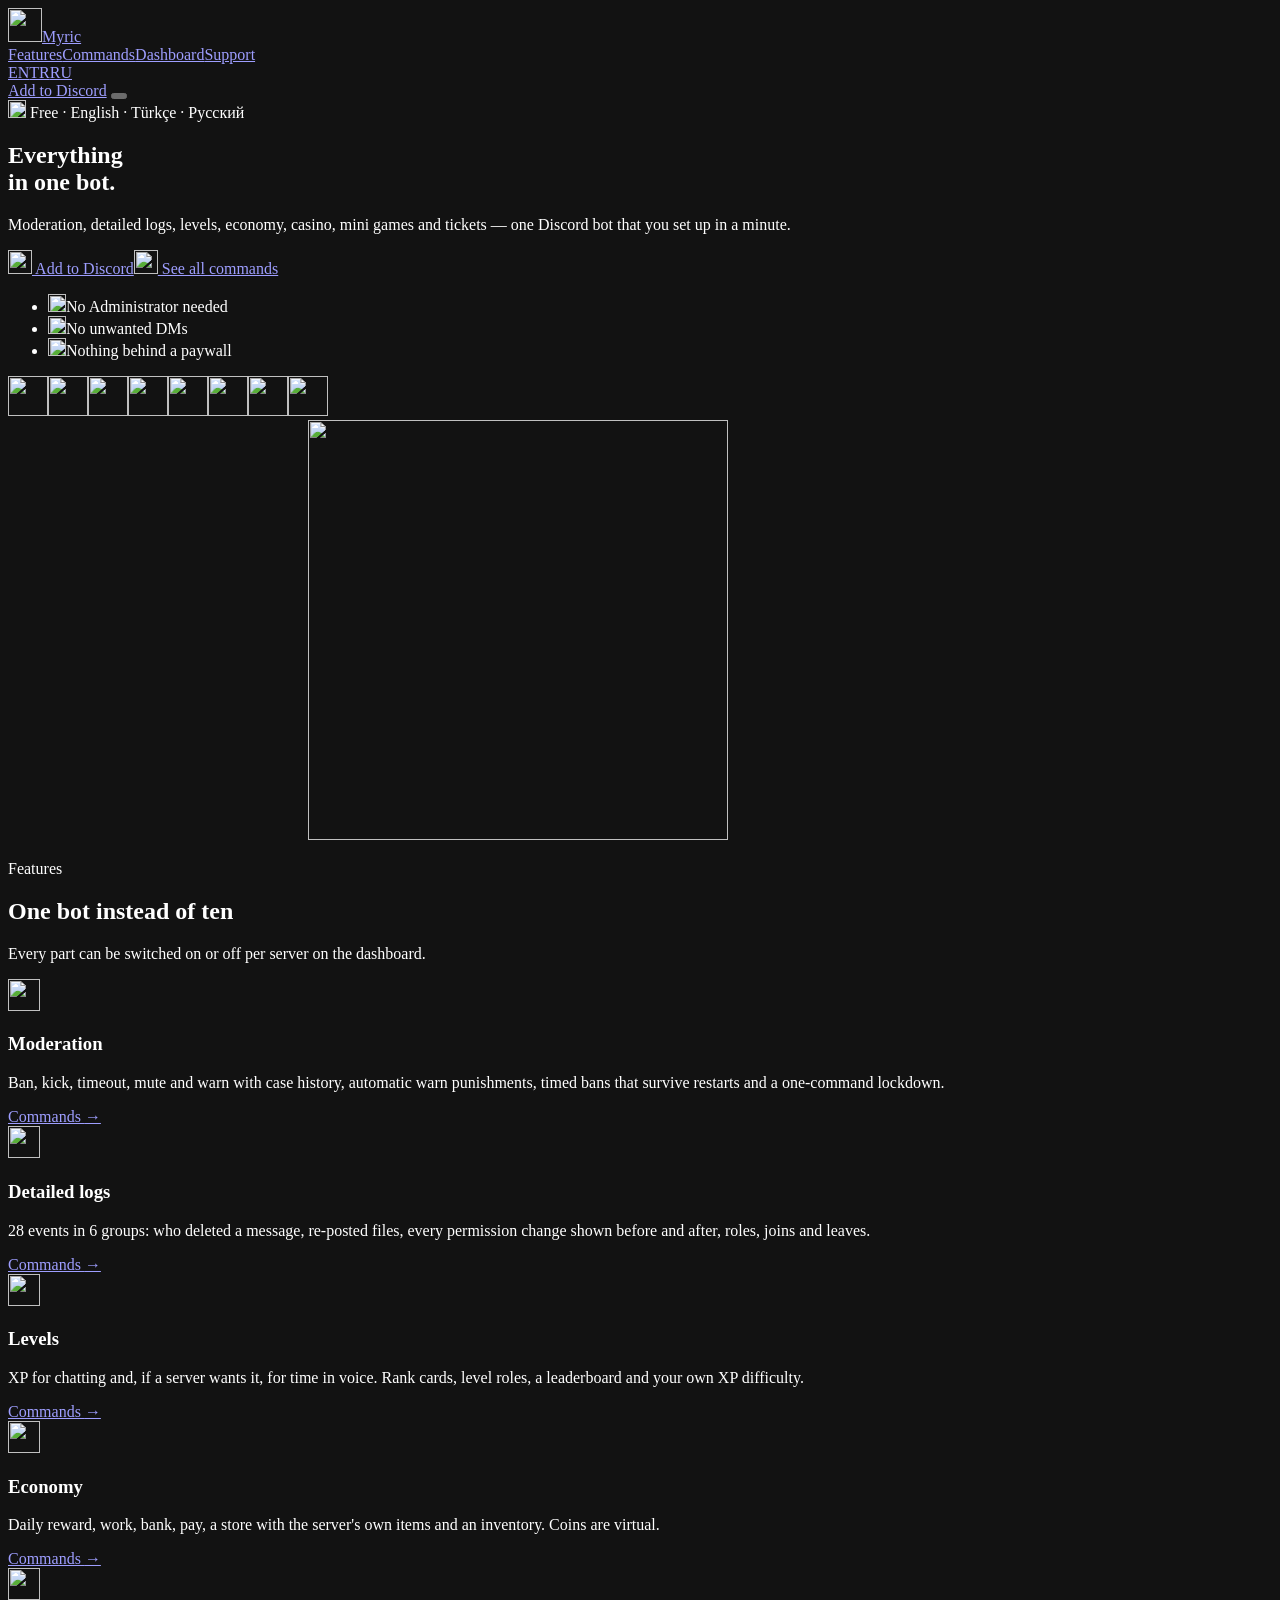
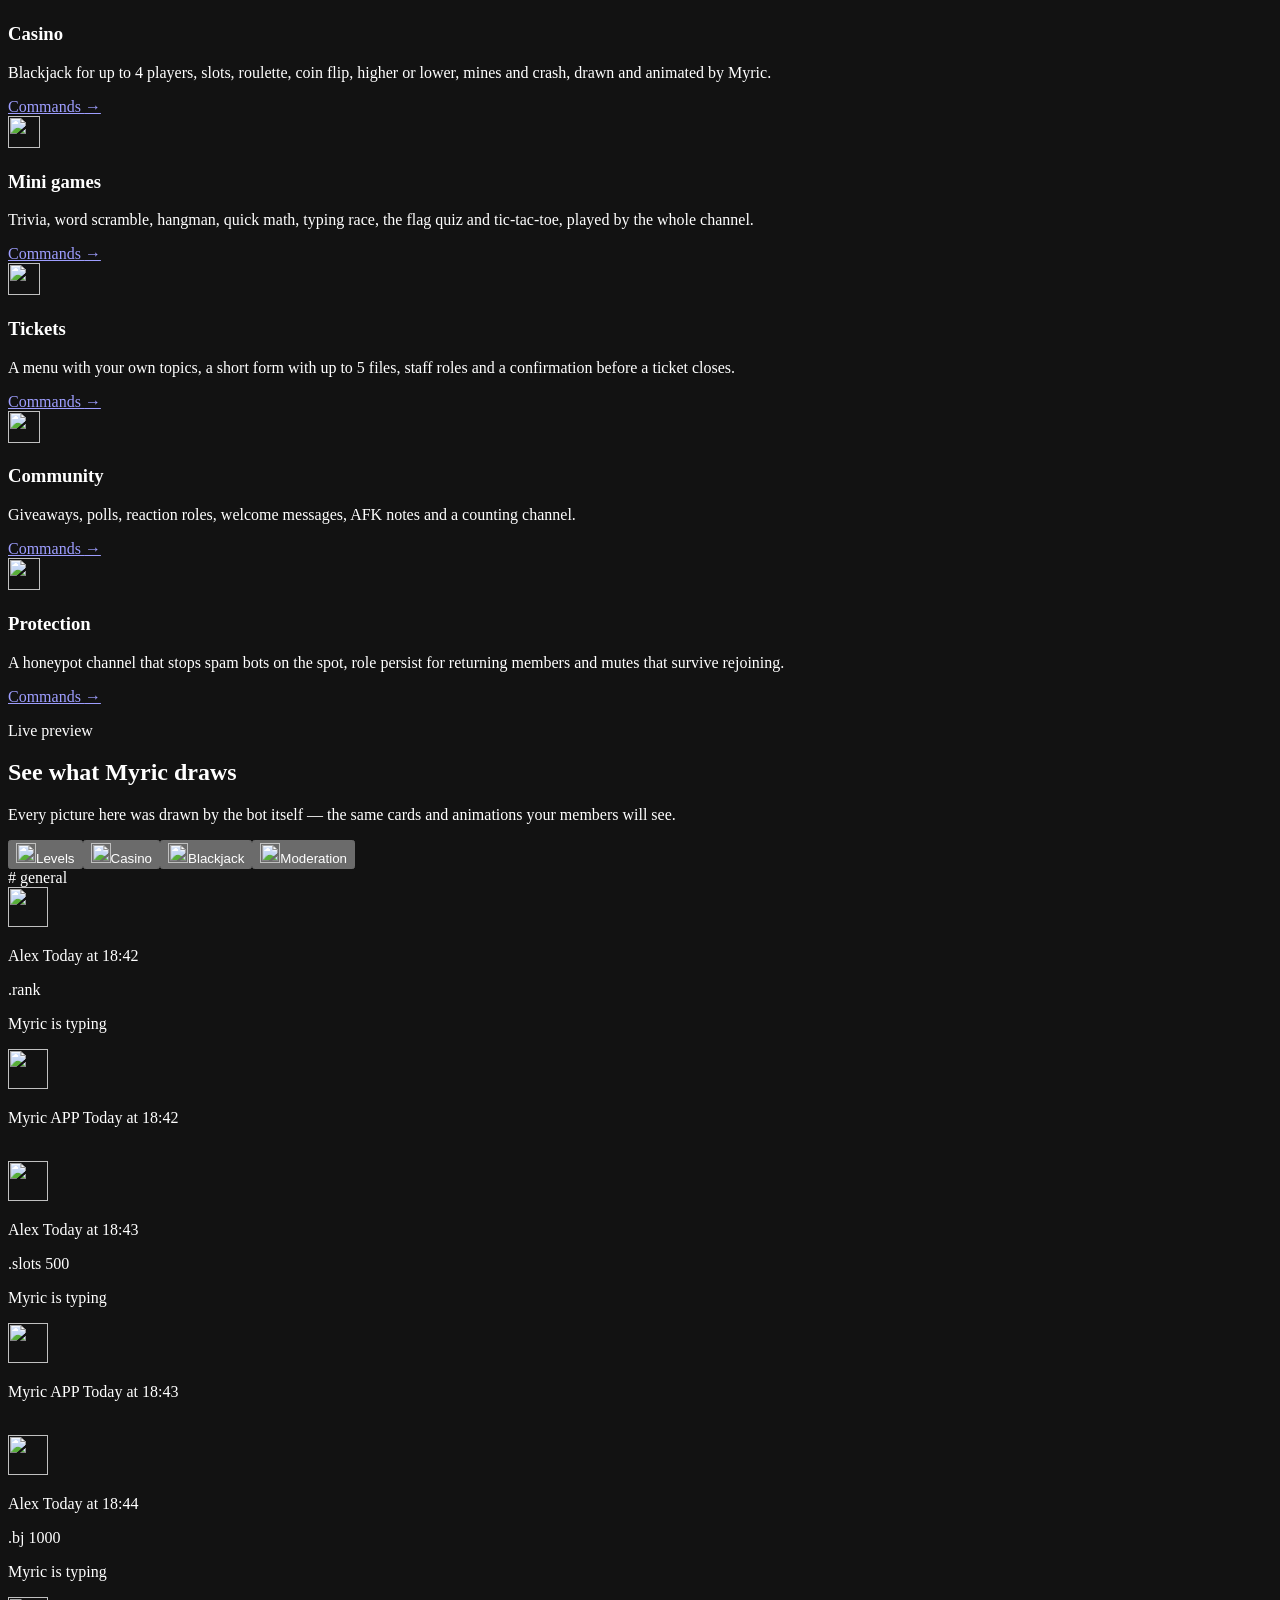
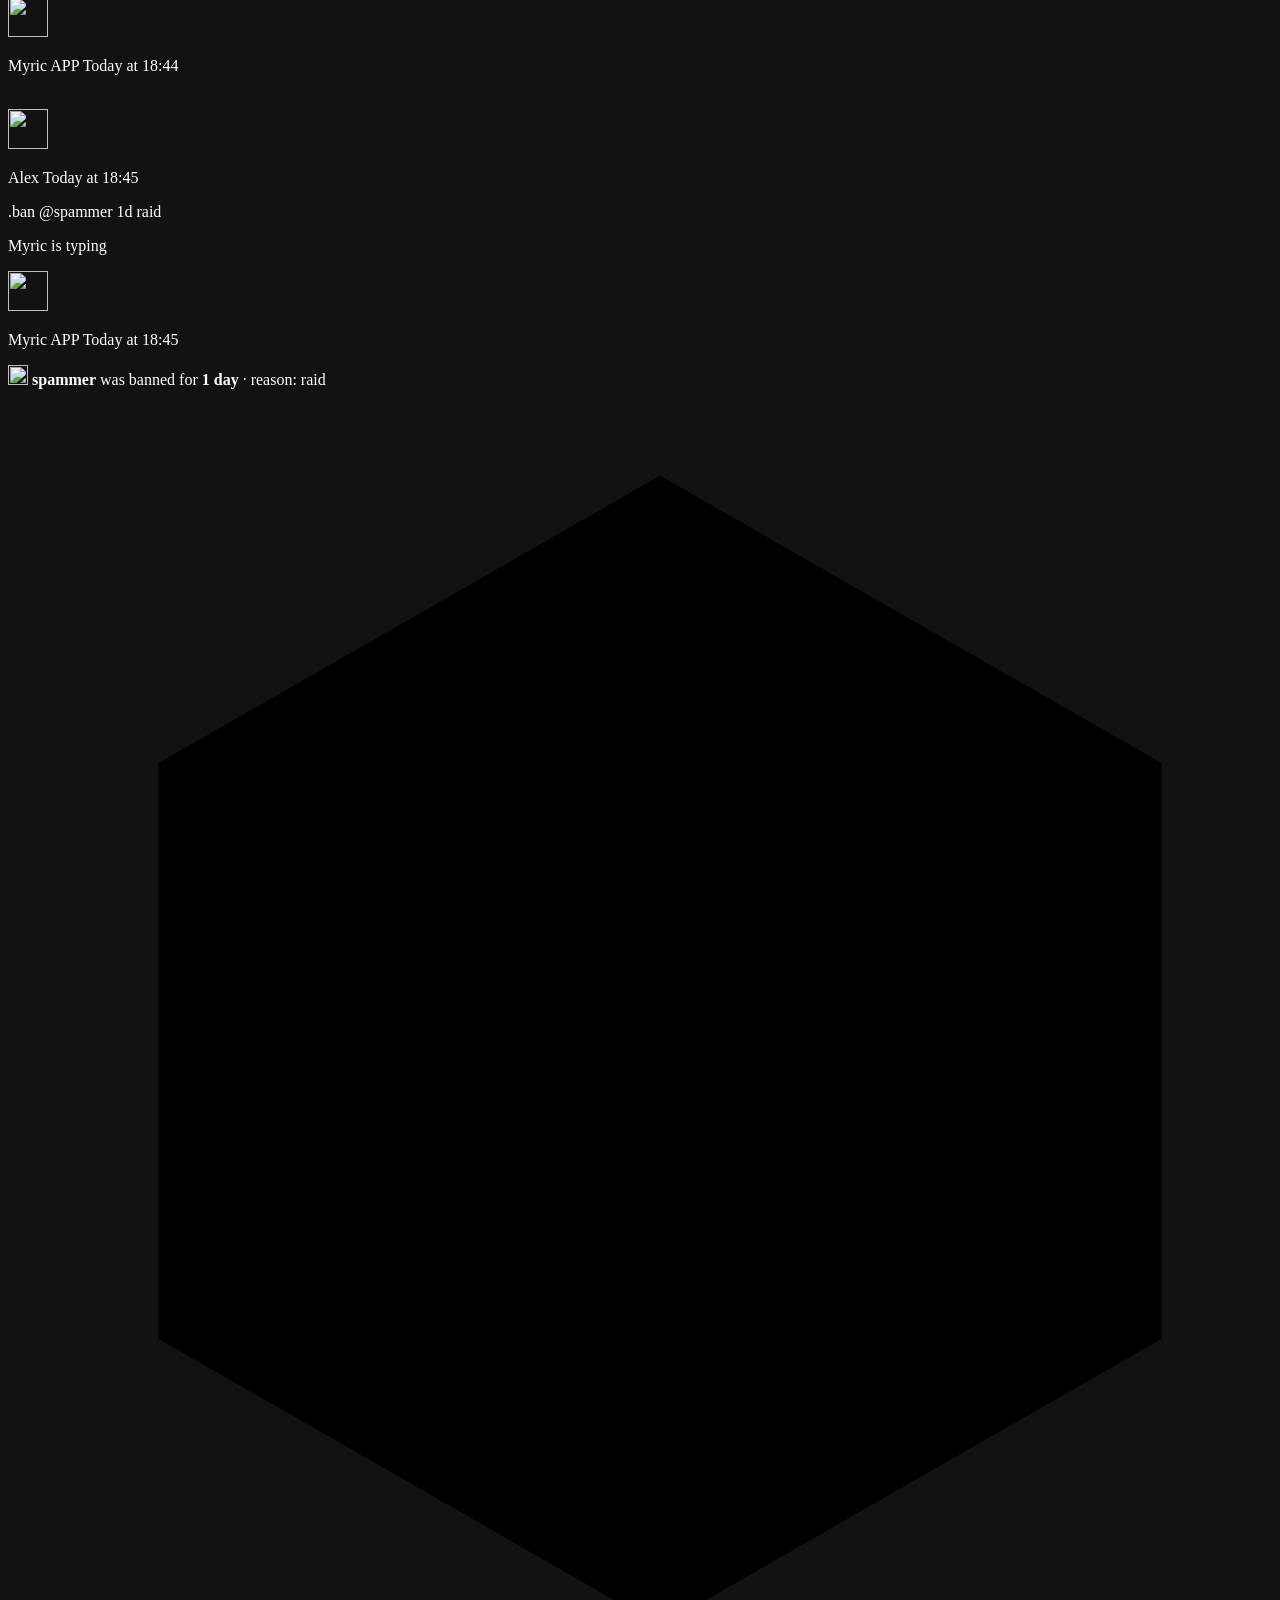
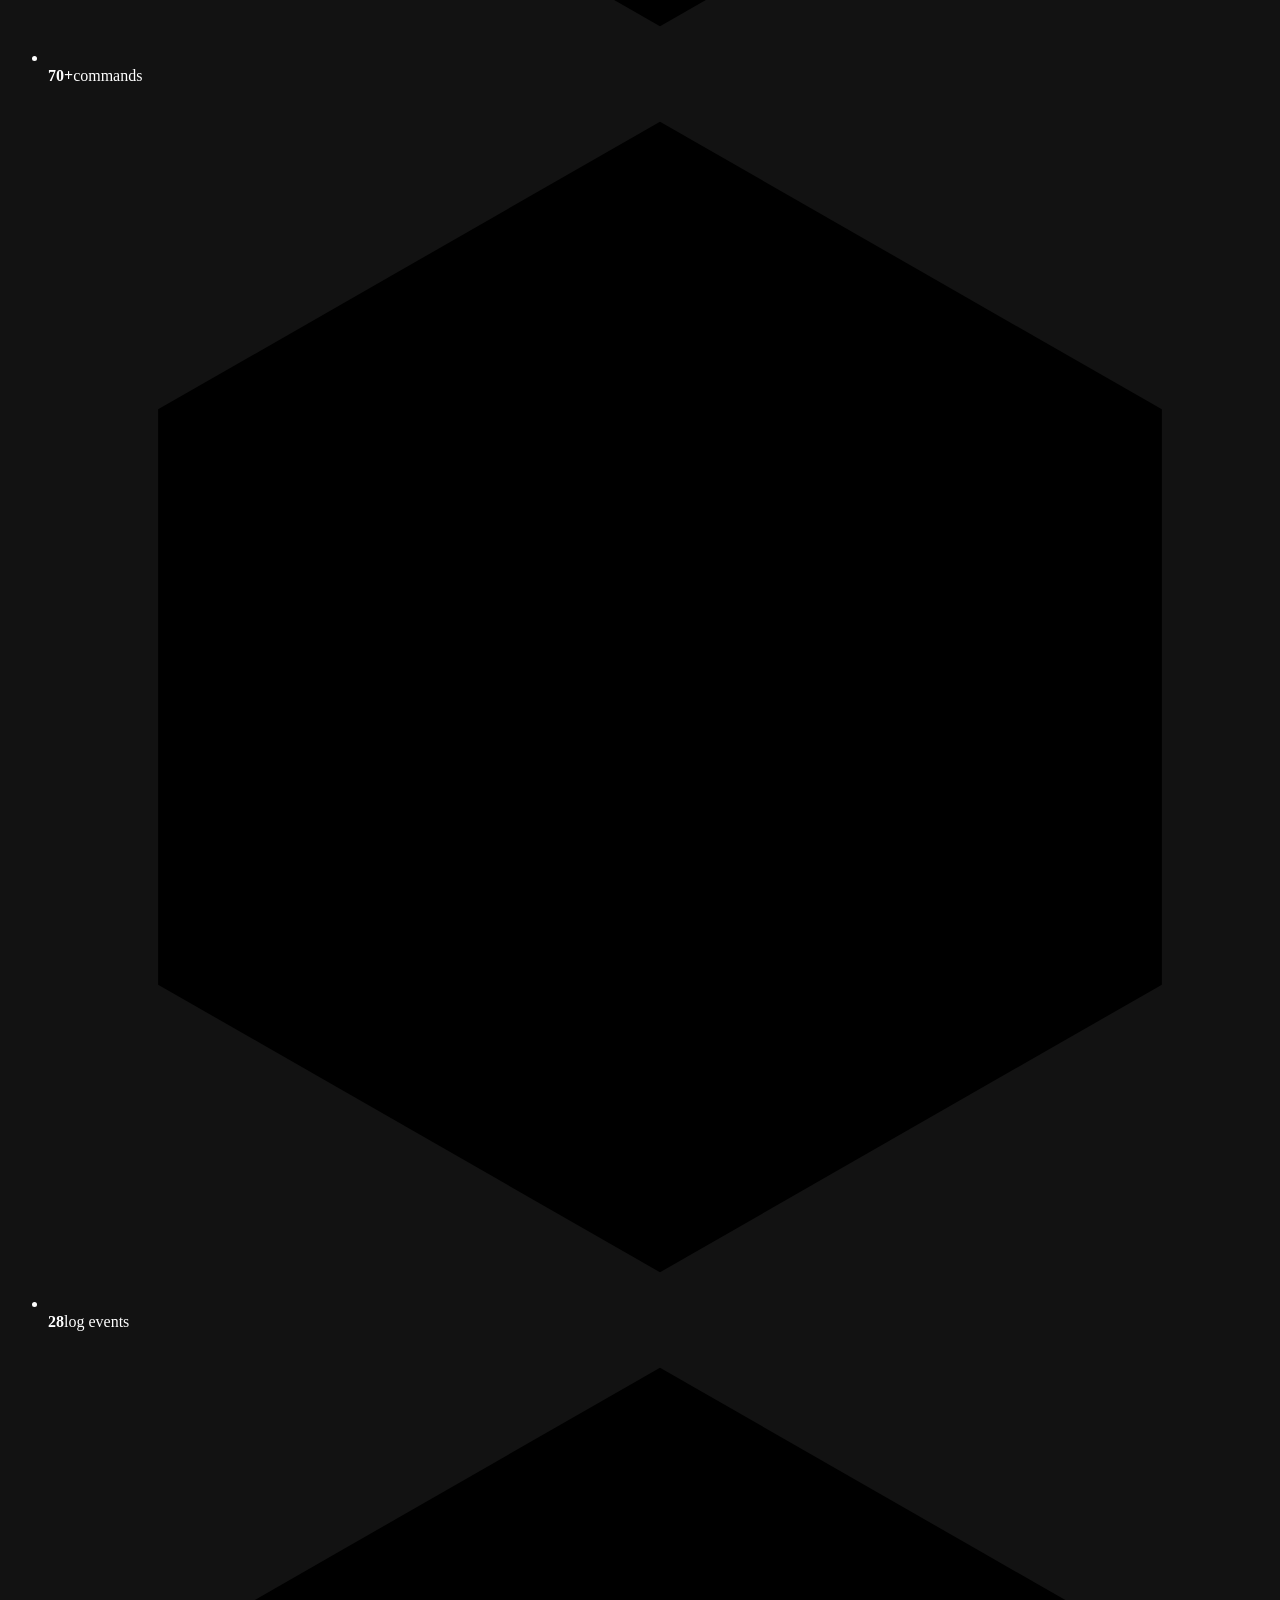
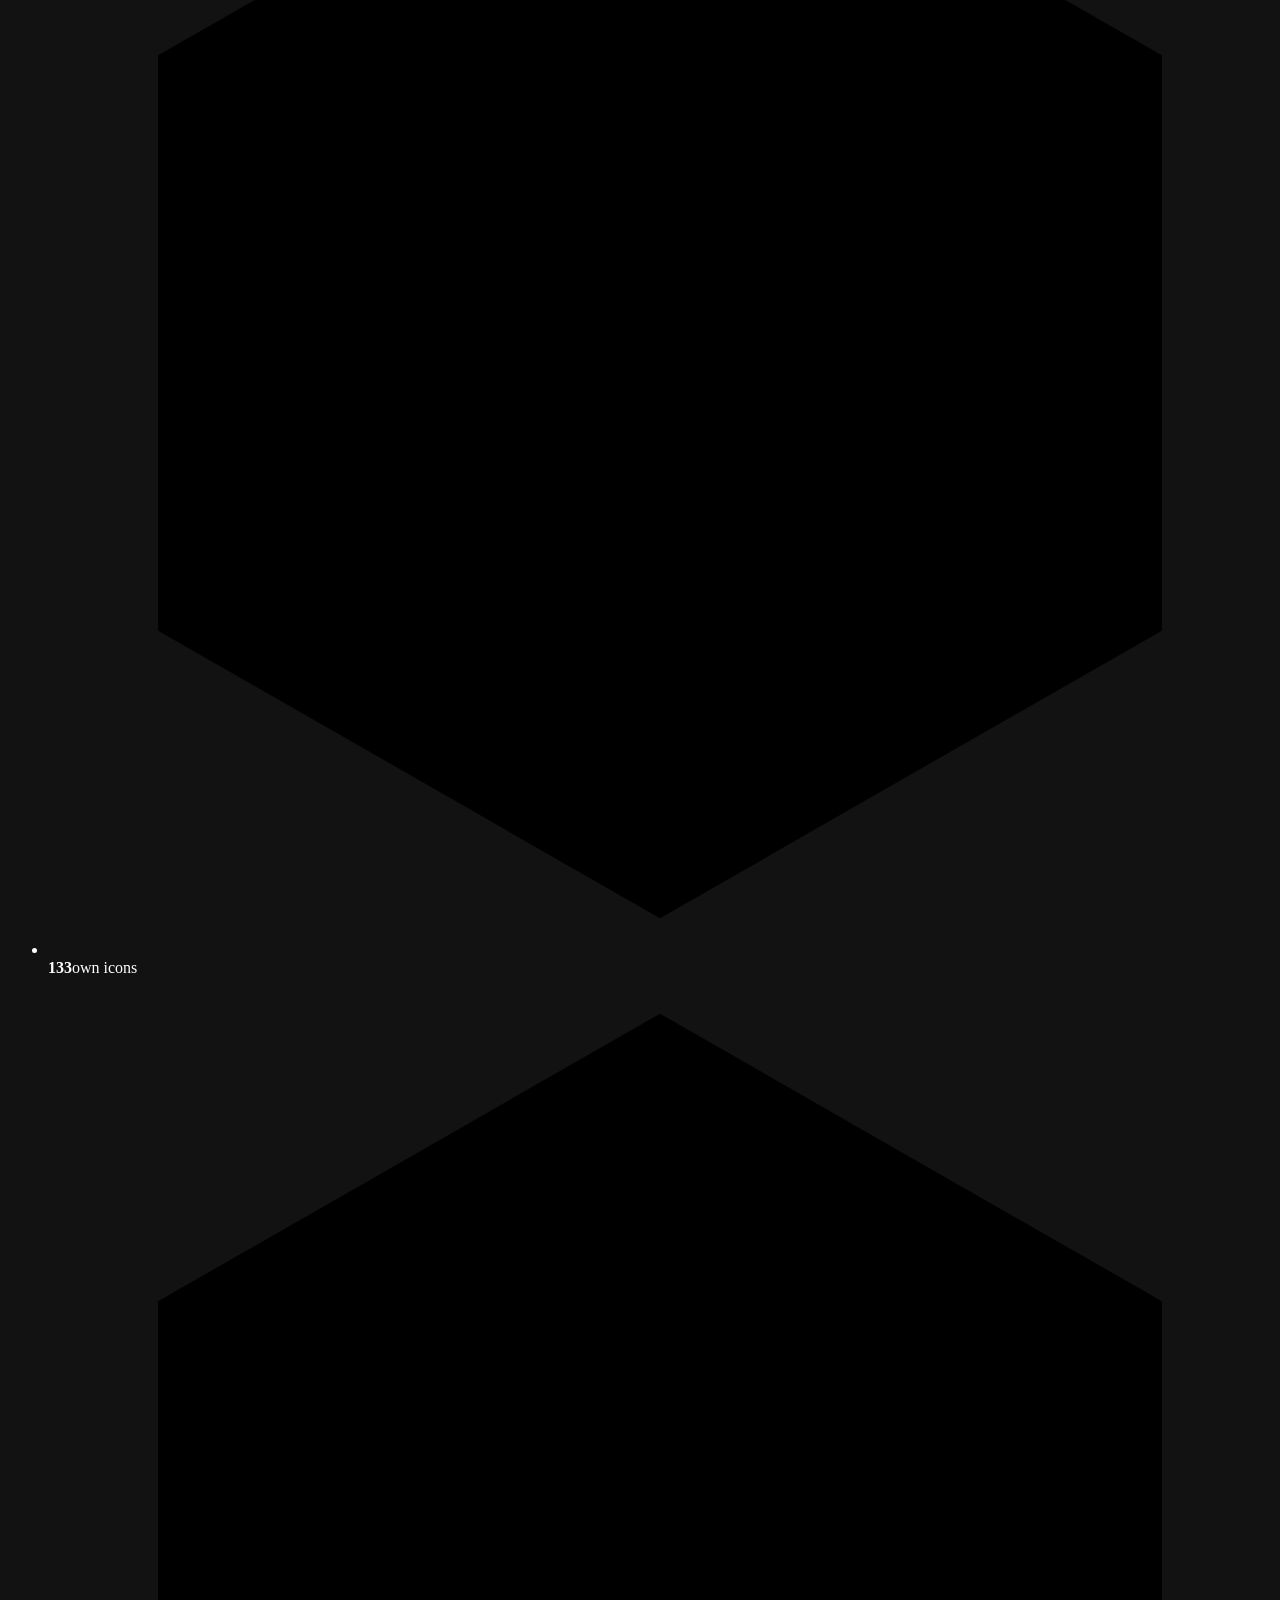
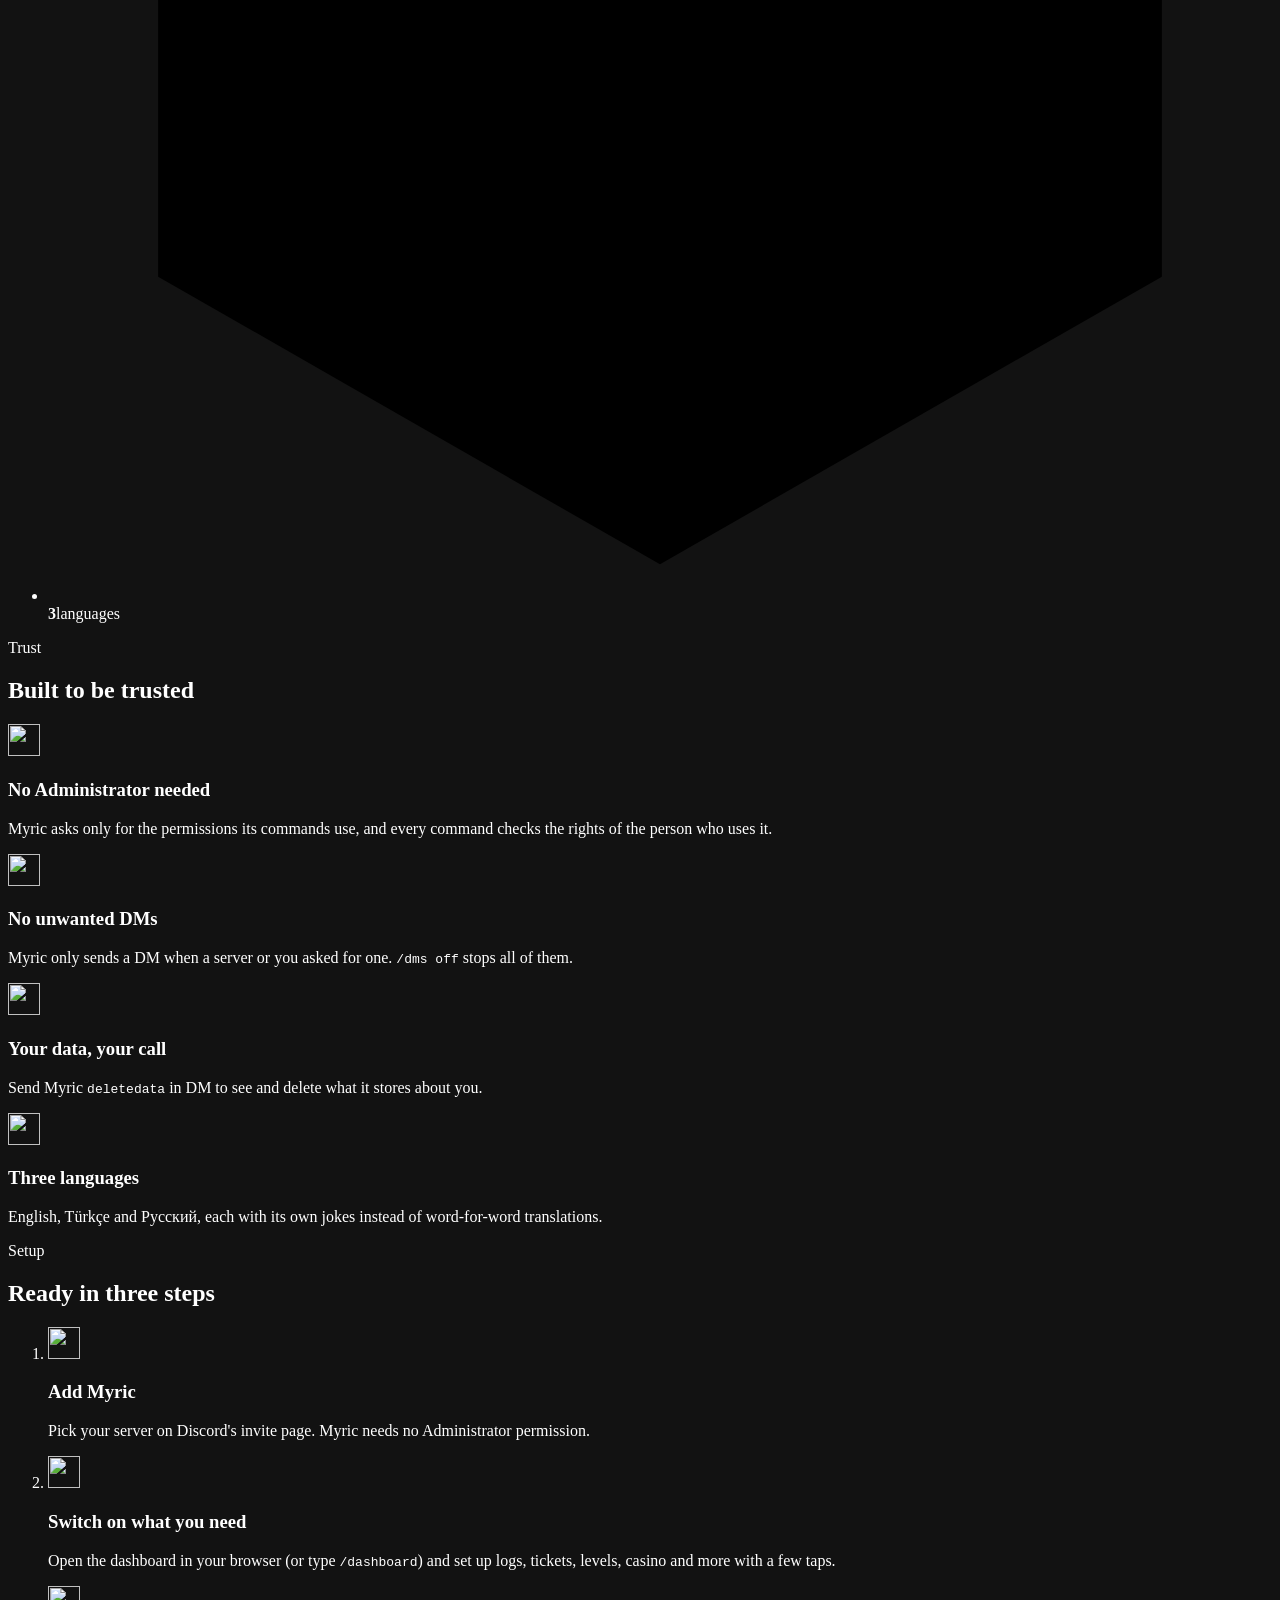
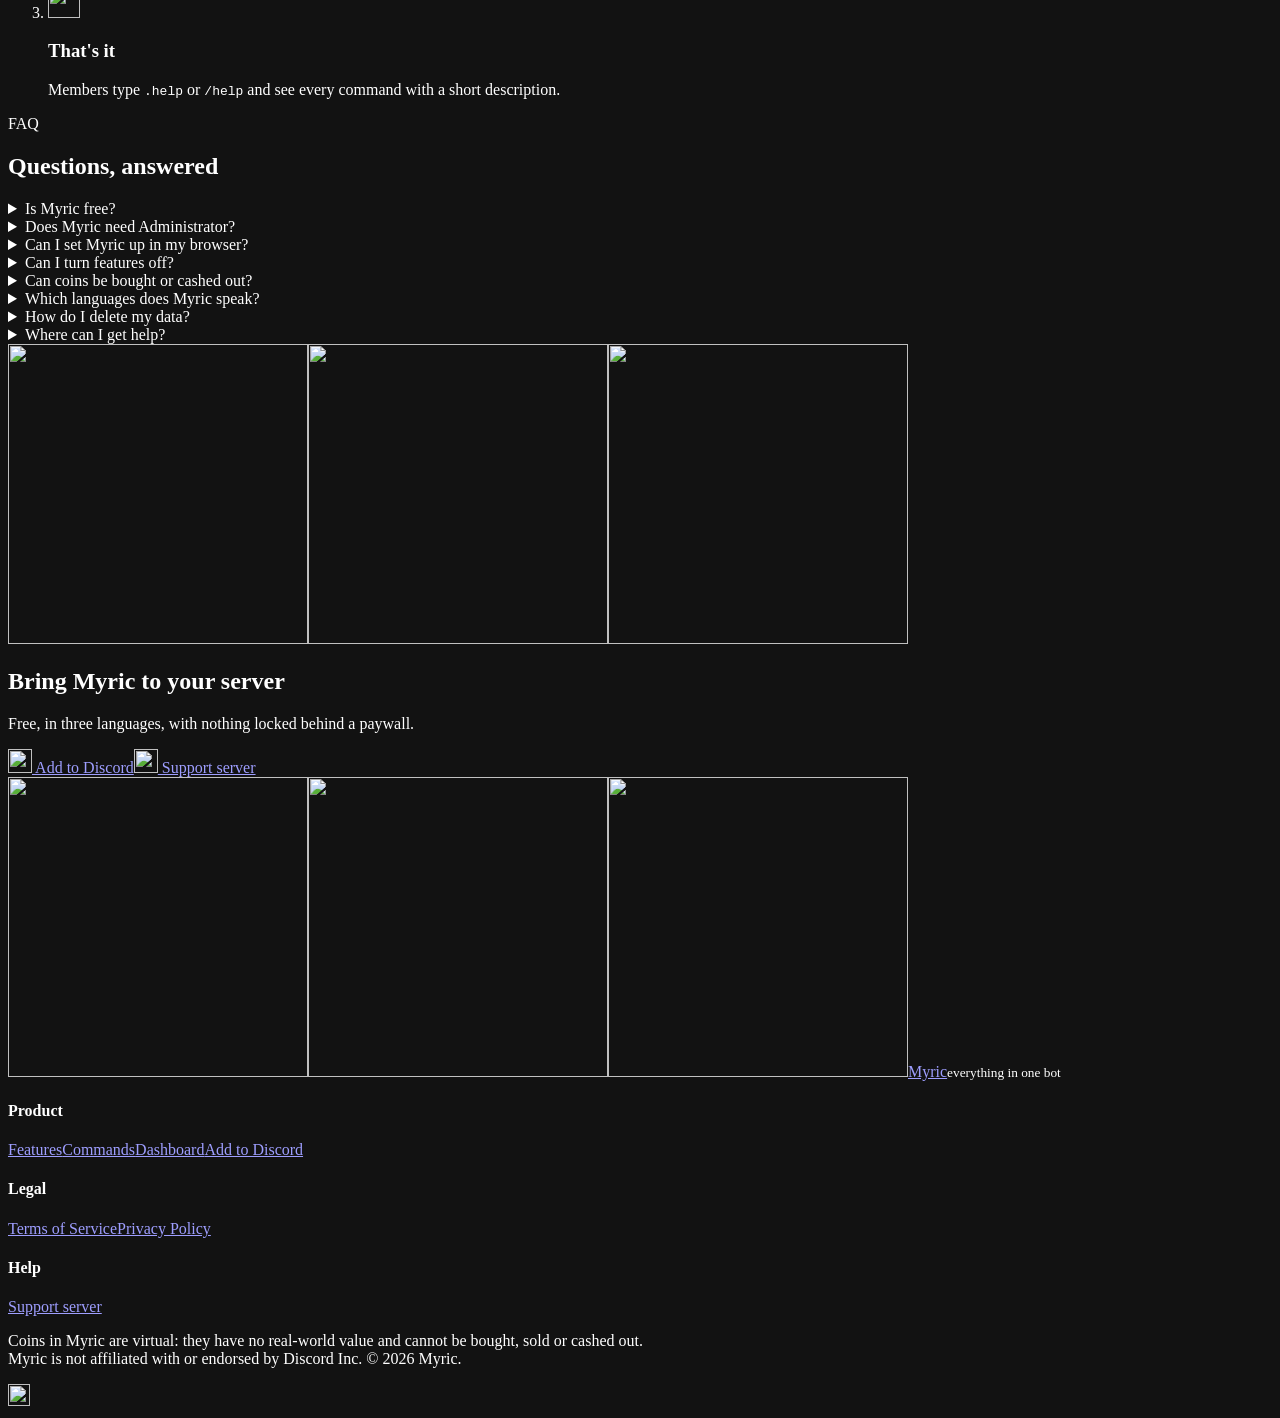
==== docs/index.html @ a5e89914 "Website for myricbot.com (Cloudflare Pages, folder docs)" ====
<!doctype html>
<html lang="en"><head><meta charset="utf-8">
<meta name="viewport" content="width=device-width,initial-scale=1,viewport-fit=cover">
<title>Myric - everything in one Discord bot</title>
<meta name="description" content="Myric is a free Discord bot for moderation, detailed logs, levels, economy, casino, mini games and tickets, in English, Turkish and Russian.">
<link rel="canonical" href="https://myricbot.com/"><link rel="alternate" hreflang="en" href="https://myricbot.com/"><link rel="alternate" hreflang="tr" href="https://myricbot.com/tr/"><link rel="alternate" hreflang="ru" href="https://myricbot.com/ru/"><link rel="alternate" hreflang="x-default" href="https://myricbot.com/">
<meta name="theme-color" content="#7663F6"><meta name="color-scheme" content="dark">
<meta property="og:type" content="website"><meta property="og:site_name" content="Myric">
<meta property="og:title" content="Myric - everything in one Discord bot"><meta property="og:description" content="Myric is a free Discord bot for moderation, detailed logs, levels, economy, casino, mini games and tickets, in English, Turkish and Russian.">
<meta property="og:url" content="https://myricbot.com/"><meta property="og:image" content="https://myricbot.com/assets/banner.png">
<meta name="twitter:card" content="summary_large_image">
<link rel="icon" type="image/png" href="/assets/logo-64.png"><link rel="apple-touch-icon" href="/assets/logo-180.png">
<link rel="preload" href="/assets/fonts/sora-latin.woff2" as="font" type="font/woff2" crossorigin>
<link rel="preload" href="/assets/fonts/inter-latin.woff2" as="font" type="font/woff2" crossorigin>
<link rel="stylesheet" href="/assets/style.css">
<script src="/assets/site.js" defer></script>
</head><body class="p-home">
<header class="nav" id="top"><b class="progress" aria-hidden="true"></b><div class="wrap navin">
<a class="brand" href="/"><img src="/assets/logo-64.png" alt="" width="34" height="34"><span>Myric</span></a>
<nav class="links"><a href="/#features">Features</a><a href="/commands">Commands</a><a href="https://dash.myricbot.com">Dashboard</a><a href="https://discord.gg/hxYWsFVWp8">Support</a></nav>
<div class="langs" role="group" aria-label="Language"><a href="/" hreflang="en" class=on aria-current=true>EN</a><a href="/tr/" hreflang="tr">TR</a><a href="/ru/" hreflang="ru">RU</a></div>
<a class="btn sm primary add" href="https://discord.com/oauth2/authorize?client_id=1521047598918533201&permissions=1374792576214&scope=bot%20applications.commands">Add to Discord</a>
<button class="burger" type="button" aria-label="Menu" aria-expanded="false" aria-controls="sheet"><i></i><i></i><i></i></button>
</div></header>
<div class="sheet" id="sheet" hidden><div class="wrap">
<p class="sk">Menu</p><nav><a href="/#features">Features<span>&rsaquo;</span></a><a href="/commands">Commands<span>&rsaquo;</span></a><a href="https://dash.myricbot.com">Dashboard<span>&rsaquo;</span></a><a href="https://discord.gg/hxYWsFVWp8">Support<span>&rsaquo;</span></a></nav>
<p class="sk">Language</p><div class="langs big" role="group" aria-label="Language"><a href="/" hreflang="en" class=on aria-current=true>EN</a><a href="/tr/" hreflang="tr">TR</a><a href="/ru/" hreflang="ru">RU</a></div>
<a class="btn primary wide" href="https://discord.com/oauth2/authorize?client_id=1521047598918533201&permissions=1374792576214&scope=bot%20applications.commands"><img class="ico" src="/assets/i/v_plus.png" alt="" width="24" height="24" loading="lazy" decoding="async"> Add to Discord</a>
</div></div>
<section class="hero"><div class="sky" aria-hidden="true"><b class="neb a"></b><b class="neb b"></b><b class="neb c"></b><i style="left:32.4%;top:15.1%;--d:4.8s;--w:0.4s;--s:2px"></i><i style="left:9.4%;top:58.3%;--d:5.7s;--w:1.3s;--s:1px"></i><i style="left:43.4%;top:7.0%;--d:2.8s;--w:2.5s;--s:2px"></i><i style="left:12.4%;top:22.3%;--d:4.7s;--w:5.7s;--s:2px"></i><i style="left:58.6%;top:5.0%;--d:3.3s;--w:3.3s;--s:1px"></i><i style="left:29.0%;top:14.4%;--d:2.9s;--w:1.9s;--s:3px"></i><i style="left:18.1%;top:58.2%;--d:4.7s;--w:2.2s;--s:2px"></i><i style="left:71.2%;top:56.4%;--d:4.7s;--w:3.0s;--s:2px"></i><i style="left:42.8%;top:31.4%;--d:4.5s;--w:2.7s;--s:1px"></i><i style="left:24.8%;top:18.0%;--d:5.2s;--w:0.5s;--s:1px"></i><i style="left:52.5%;top:87.5%;--d:5.1s;--w:1.7s;--s:1px"></i><i style="left:11.8%;top:41.8%;--d:5.1s;--w:0.9s;--s:2px"></i><i style="left:42.2%;top:96.2%;--d:2.8s;--w:3.3s;--s:1px"></i><i style="left:34.0%;top:35.0%;--d:4.2s;--w:4.8s;--s:1px"></i><i style="left:84.0%;top:94.5%;--d:4.2s;--w:4.0s;--s:1px"></i><i style="left:73.1%;top:31.0%;--d:4.5s;--w:4.1s;--s:2px"></i><i style="left:28.5%;top:38.6%;--d:4.8s;--w:0.1s;--s:2px"></i><i style="left:35.5%;top:61.1%;--d:4.2s;--w:1.3s;--s:1px"></i><i style="left:12.9%;top:24.8%;--d:3.9s;--w:5.2s;--s:1px"></i><i style="left:16.6%;top:40.2%;--d:3.5s;--w:0.8s;--s:2px"></i><i style="left:86.4%;top:27.8%;--d:4.0s;--w:2.2s;--s:2px"></i><i style="left:95.8%;top:15.1%;--d:3.1s;--w:1.4s;--s:1px"></i><i style="left:1.2%;top:83.1%;--d:3.1s;--w:1.7s;--s:1px"></i><i style="left:41.9%;top:36.9%;--d:4.5s;--w:5.7s;--s:3px"></i><i style="left:85.9%;top:95.0%;--d:4.8s;--w:4.4s;--s:2px"></i><i style="left:90.0%;top:78.0%;--d:5.6s;--w:4.8s;--s:2px"></i><i style="left:39.8%;top:39.4%;--d:4.2s;--w:2.4s;--s:1px"></i><i style="left:6.7%;top:20.9%;--d:3.1s;--w:2.0s;--s:1px"></i><i style="left:10.2%;top:56.7%;--d:4.4s;--w:5.7s;--s:2px"></i><i style="left:2.6%;top:87.4%;--d:4.6s;--w:0.9s;--s:1px"></i><i style="left:95.5%;top:60.2%;--d:4.2s;--w:0.7s;--s:2px"></i><i style="left:99.3%;top:46.6%;--d:4.2s;--w:0.5s;--s:1px"></i><i style="left:75.0%;top:74.0%;--d:4.2s;--w:4.2s;--s:2px"></i><i style="left:2.3%;top:95.1%;--d:4.3s;--w:0.9s;--s:2px"></i><i style="left:91.4%;top:75.8%;--d:3.5s;--w:3.9s;--s:1px"></i><i style="left:69.6%;top:26.1%;--d:3.8s;--w:1.0s;--s:1px"></i><i style="left:53.3%;top:77.9%;--d:3.7s;--w:1.3s;--s:1px"></i><i style="left:80.6%;top:81.8%;--d:5.1s;--w:1.4s;--s:2px"></i><i style="left:49.3%;top:73.1%;--d:6.0s;--w:4.7s;--s:2px"></i><i style="left:25.9%;top:69.3%;--d:5.8s;--w:2.7s;--s:3px"></i><i style="left:98.8%;top:95.5%;--d:3.8s;--w:1.3s;--s:1px"></i><i style="left:47.0%;top:33.8%;--d:4.2s;--w:5.9s;--s:2px"></i><i style="left:84.0%;top:47.9%;--d:4.8s;--w:4.8s;--s:1px"></i><i style="left:83.5%;top:12.0%;--d:3.9s;--w:4.3s;--s:1px"></i><i style="left:47.8%;top:17.9%;--d:5.3s;--w:2.0s;--s:3px"></i><i style="left:39.6%;top:40.1%;--d:5.8s;--w:4.3s;--s:1px"></i><i style="left:99.3%;top:2.8%;--d:4.6s;--w:2.8s;--s:3px"></i><i style="left:14.6%;top:82.7%;--d:5.9s;--w:3.9s;--s:1px"></i><i style="left:15.6%;top:54.8%;--d:2.6s;--w:4.8s;--s:3px"></i><i style="left:65.0%;top:52.7%;--d:5.8s;--w:2.6s;--s:1px"></i><i style="left:82.6%;top:21.1%;--d:3.4s;--w:1.8s;--s:1px"></i><i style="left:76.4%;top:32.6%;--d:4.4s;--w:5.0s;--s:1px"></i><i style="left:91.0%;top:35.4%;--d:4.1s;--w:3.5s;--s:2px"></i><i style="left:42.1%;top:91.8%;--d:4.3s;--w:3.2s;--s:2px"></i><i style="left:51.1%;top:87.3%;--d:5.2s;--w:3.7s;--s:1px"></i><i style="left:17.2%;top:47.3%;--d:5.0s;--w:3.3s;--s:1px"></i><i style="left:68.2%;top:53.1%;--d:4.2s;--w:4.7s;--s:2px"></i><i style="left:5.7%;top:19.1%;--d:2.6s;--w:0.6s;--s:2px"></i><i style="left:56.2%;top:76.0%;--d:5.7s;--w:2.7s;--s:2px"></i><i style="left:97.3%;top:60.6%;--d:3.2s;--w:1.7s;--s:2px"></i><i style="left:53.3%;top:47.8%;--d:5.8s;--w:4.2s;--s:1px"></i><i style="left:92.3%;top:89.3%;--d:3.2s;--w:2.7s;--s:2px"></i><i style="left:12.2%;top:44.2%;--d:2.8s;--w:1.4s;--s:1px"></i><i style="left:21.3%;top:30.3%;--d:2.9s;--w:4.7s;--s:3px"></i><i style="left:64.3%;top:36.6%;--d:3.4s;--w:0.8s;--s:2px"></i><i style="left:22.0%;top:95.3%;--d:3.9s;--w:2.9s;--s:3px"></i><i style="left:83.2%;top:16.1%;--d:4.0s;--w:3.1s;--s:1px"></i><i style="left:42.1%;top:35.7%;--d:2.8s;--w:2.2s;--s:1px"></i><i style="left:55.4%;top:44.0%;--d:2.6s;--w:2.0s;--s:2px"></i><i style="left:29.5%;top:96.1%;--d:2.9s;--w:5.5s;--s:1px"></i><i style="left:97.2%;top:10.5%;--d:3.4s;--w:0.2s;--s:1px"></i><i style="left:27.0%;top:13.0%;--d:4.0s;--w:5.5s;--s:1px"></i><i style="left:40.6%;top:53.7%;--d:4.3s;--w:3.0s;--s:1px"></i><i style="left:8.9%;top:5.8%;--d:4.9s;--w:2.6s;--s:1px"></i><i style="left:26.9%;top:1.7%;--d:2.8s;--w:1.6s;--s:2px"></i><i style="left:85.6%;top:6.7%;--d:5.5s;--w:2.7s;--s:1px"></i><i style="left:99.4%;top:41.8%;--d:5.7s;--w:3.7s;--s:1px"></i><i style="left:52.7%;top:23.8%;--d:2.9s;--w:1.0s;--s:1px"></i><i style="left:18.1%;top:93.2%;--d:4.7s;--w:3.2s;--s:1px"></i><i style="left:29.0%;top:50.0%;--d:3.1s;--w:2.1s;--s:1px"></i></div>
<div class="wrap heroin">
<div class="htext">
<span class="pill rv"><img class="ico" src="/assets/i/v_spark.png" alt="" width="18" height="18" loading="lazy" decoding="async"> Free &middot; English &middot; Türkçe &middot; Русский</span>
<h1 class="split" style="--i:1">Everything<br>in <span class="grad">one bot.</span></h1>
<p class="lead rv" style="--i:2">Moderation, detailed logs, levels, economy, casino, mini games and tickets &mdash; one Discord bot that you set up in a minute.</p>
<div class="cta rv" style="--i:3"><a class="btn primary big" href="https://discord.com/oauth2/authorize?client_id=1521047598918533201&permissions=1374792576214&scope=bot%20applications.commands"><img class="ico" src="/assets/i/v_plus.png" alt="" width="24" height="24" loading="lazy" decoding="async"> Add to Discord</a><a class="btn ghost big" href="/commands"><img class="ico" src="/assets/i/v_book.png" alt="" width="24" height="24" loading="lazy" decoding="async"> See all commands</a></div>
<ul class="hnote rv" style="--i:4"><li><img class="ico" src="/assets/i/v_yes.png" alt="" width="18" height="18" loading="lazy" decoding="async">No Administrator needed</li><li><img class="ico" src="/assets/i/v_yes.png" alt="" width="18" height="18" loading="lazy" decoding="async">No unwanted DMs</li><li><img class="ico" src="/assets/i/v_yes.png" alt="" width="18" height="18" loading="lazy" decoding="async">Nothing behind a paywall</li></ul>
</div>
<div class="hlogo" aria-hidden="true"><div class="halo"></div><div class="ring r1"></div><div class="ring r2"></div>
<div class="orbit"><span class="pl" style="--a:0deg"><img class="ico" src="/assets/i/v_shield.png" alt="" width="40" height="40" loading="lazy" decoding="async"></span><span class="pl" style="--a:45deg"><img class="ico" src="/assets/i/v_coin.png" alt="" width="40" height="40" loading="lazy" decoding="async"></span><span class="pl" style="--a:90deg"><img class="ico" src="/assets/i/v_ticket.png" alt="" width="40" height="40" loading="lazy" decoding="async"></span><span class="pl" style="--a:135deg"><img class="ico" src="/assets/i/v_slots.png" alt="" width="40" height="40" loading="lazy" decoding="async"></span><span class="pl" style="--a:180deg"><img class="ico" src="/assets/i/v_chart.png" alt="" width="40" height="40" loading="lazy" decoding="async"></span><span class="pl" style="--a:225deg"><img class="ico" src="/assets/i/v_list.png" alt="" width="40" height="40" loading="lazy" decoding="async"></span><span class="pl" style="--a:270deg"><img class="ico" src="/assets/i/v_brain.png" alt="" width="40" height="40" loading="lazy" decoding="async"></span><span class="pl" style="--a:315deg"><img class="ico" src="/assets/i/v_party.png" alt="" width="40" height="40" loading="lazy" decoding="async"></span></div><canvas class="swarm"></canvas><img class="mark" src="/assets/logo-big.png" alt="" width="420" height="420"></div>
</div>
<a class="scroll" href="#features" aria-label="Features"><span></span></a></section><section id="features" class="wrap sec">
<p class="kicker rv">Features</p><h2 class="rv">One bot instead of ten</h2><p class="sub rv">Every part can be switched on or off per server on the dashboard.</p>
<div class="grid3"><article class="card rv" style="--i:0"><div class="tile"><img class="ico lg" src="/assets/i/v_shield.png" alt="" width="32" height="32" loading="lazy" decoding="async"></div><h3>Moderation</h3><p>Ban, kick, timeout, mute and warn with case history, automatic warn punishments, timed bans that survive restarts and a one-command lockdown.</p>
<a class="more" href="/commands#mod">Commands <span>&rarr;</span></a></article><article class="card rv" style="--i:1"><div class="tile"><img class="ico lg" src="/assets/i/v_list.png" alt="" width="32" height="32" loading="lazy" decoding="async"></div><h3>Detailed logs</h3><p>28 events in 6 groups: who deleted a message, re-posted files, every permission change shown before and after, roles, joins and leaves.</p>
<a class="more" href="/commands#setup">Commands <span>&rarr;</span></a></article><article class="card rv" style="--i:2"><div class="tile"><img class="ico lg" src="/assets/i/v_chart.png" alt="" width="32" height="32" loading="lazy" decoding="async"></div><h3>Levels</h3><p>XP for chatting and, if a server wants it, for time in voice. Rank cards, level roles, a leaderboard and your own XP difficulty.</p>
<a class="more" href="/commands#level">Commands <span>&rarr;</span></a></article><article class="card rv" style="--i:0"><div class="tile"><img class="ico lg" src="/assets/i/v_coin.png" alt="" width="32" height="32" loading="lazy" decoding="async"></div><h3>Economy</h3><p>Daily reward, work, bank, pay, a store with the server's own items and an inventory. Coins are virtual.</p>
<a class="more" href="/commands#eco">Commands <span>&rarr;</span></a></article><article class="card rv" style="--i:1"><div class="tile"><img class="ico lg" src="/assets/i/v_slots.png" alt="" width="32" height="32" loading="lazy" decoding="async"></div><h3>Casino</h3><p>Blackjack for up to 4 players, slots, roulette, coin flip, higher or lower, mines and crash, drawn and animated by Myric.</p>
<a class="more" href="/commands#casino">Commands <span>&rarr;</span></a></article><article class="card rv" style="--i:2"><div class="tile"><img class="ico lg" src="/assets/i/v_brain.png" alt="" width="32" height="32" loading="lazy" decoding="async"></div><h3>Mini games</h3><p>Trivia, word scramble, hangman, quick math, typing race, the flag quiz and tic-tac-toe, played by the whole channel.</p>
<a class="more" href="/commands#games">Commands <span>&rarr;</span></a></article><article class="card rv" style="--i:0"><div class="tile"><img class="ico lg" src="/assets/i/v_ticket.png" alt="" width="32" height="32" loading="lazy" decoding="async"></div><h3>Tickets</h3><p>A menu with your own topics, a short form with up to 5 files, staff roles and a confirmation before a ticket closes.</p>
<a class="more" href="/commands#tickets">Commands <span>&rarr;</span></a></article><article class="card rv" style="--i:1"><div class="tile"><img class="ico lg" src="/assets/i/v_party.png" alt="" width="32" height="32" loading="lazy" decoding="async"></div><h3>Community</h3><p>Giveaways, polls, reaction roles, welcome messages, AFK notes and a counting channel.</p>
<a class="more" href="/commands#events">Commands <span>&rarr;</span></a></article><article class="card rv" style="--i:2"><div class="tile"><img class="ico lg" src="/assets/i/v_honey.png" alt="" width="32" height="32" loading="lazy" decoding="async"></div><h3>Protection</h3><p>A honeypot channel that stops spam bots on the spot, role persist for returning members and mutes that survive rejoining.</p>
<a class="more" href="/commands#setup">Commands <span>&rarr;</span></a></article></div></section><section class="wrap sec" id="preview">
<p class="kicker rv">Live preview</p><h2 class="rv">See what Myric draws</h2><p class="sub rv">Every picture here was drawn by the bot itself &mdash; the same cards and animations your members will see.</p>
<div class="show rv"><div class="tabs" role="tablist"><button type="button" role="tab" data-tab="rank" aria-selected="true"><img class="ico" src="/assets/i/v_chart.png" alt="" width="20" height="20" loading="lazy" decoding="async"><span>Levels</span><b class="bar"></b></button><button type="button" role="tab" data-tab="slots" aria-selected="false"><img class="ico" src="/assets/i/v_slots.png" alt="" width="20" height="20" loading="lazy" decoding="async"><span>Casino</span><b class="bar"></b></button><button type="button" role="tab" data-tab="bj" aria-selected="false"><img class="ico" src="/assets/i/v_cards.png" alt="" width="20" height="20" loading="lazy" decoding="async"><span>Blackjack</span><b class="bar"></b></button><button type="button" role="tab" data-tab="ban" aria-selected="false"><img class="ico" src="/assets/i/v_ban.png" alt="" width="20" height="20" loading="lazy" decoding="async"><span>Moderation</span><b class="bar"></b></button></div>
<div class="chat"><div class="chbar"><span class="hash">#</span> general<span class="dots"><i></i><i></i><i></i></span></div><div class="panel on" role="tabpanel" data-panel="rank">
<div class="msg"><img class="av" src="/assets/show/alex.png" alt="" width="40" height="40"><div class="mb"><p class="who">Alex <time>Today at 18:42</time></p><p class="said">.rank</p></div></div>
<p class="typing"><span class="tdots"><i></i><i></i><i></i></span> Myric is typing</p>
<div class="msg bot"><img class="av" src="/assets/logo-64.png" alt="" width="40" height="40"><div class="mb"><p class="who">Myric <span class="app">APP</span> <time>Today at 18:42</time></p>
<img class="shot" src="/assets/show/rank.png" alt="" loading="lazy" decoding="async"></div></div></div><div class="panel" role="tabpanel" data-panel="slots">
<div class="msg"><img class="av" src="/assets/show/alex.png" alt="" width="40" height="40"><div class="mb"><p class="who">Alex <time>Today at 18:43</time></p><p class="said">.slots 500</p></div></div>
<p class="typing"><span class="tdots"><i></i><i></i><i></i></span> Myric is typing</p>
<div class="msg bot"><img class="av" src="/assets/logo-64.png" alt="" width="40" height="40"><div class="mb"><p class="who">Myric <span class="app">APP</span> <time>Today at 18:43</time></p>
<img class="shot" src="/assets/show/slots.gif" alt="" loading="lazy" decoding="async"></div></div></div><div class="panel" role="tabpanel" data-panel="bj">
<div class="msg"><img class="av" src="/assets/show/alex.png" alt="" width="40" height="40"><div class="mb"><p class="who">Alex <time>Today at 18:44</time></p><p class="said">.bj 1000</p></div></div>
<p class="typing"><span class="tdots"><i></i><i></i><i></i></span> Myric is typing</p>
<div class="msg bot"><img class="av" src="/assets/logo-64.png" alt="" width="40" height="40"><div class="mb"><p class="who">Myric <span class="app">APP</span> <time>Today at 18:44</time></p>
<img class="shot" src="/assets/show/bj.png" alt="" loading="lazy" decoding="async"></div></div></div><div class="panel" role="tabpanel" data-panel="ban">
<div class="msg"><img class="av" src="/assets/show/alex.png" alt="" width="40" height="40"><div class="mb"><p class="who">Alex <time>Today at 18:45</time></p><p class="said">.ban @spammer 1d raid</p></div></div>
<p class="typing"><span class="tdots"><i></i><i></i><i></i></span> Myric is typing</p>
<div class="msg bot"><img class="av" src="/assets/logo-64.png" alt="" width="40" height="40"><div class="mb"><p class="who">Myric <span class="app">APP</span> <time>Today at 18:45</time></p>
<p class="said"><img class="ico" src="/assets/i/v_ban.png" alt="" width="20" height="20" loading="lazy" decoding="async"> <strong>spammer</strong> was banned for <strong>1 day</strong> &middot; reason: raid</p><img class="shot" src="/assets/show/ban.gif" alt="" loading="lazy" decoding="async"></div></div></div></div></div></section><section class="wrap sec"><ul class="statband"><li class="rv" style="--i:0"><svg class="hexline" viewBox="0 0 100 100" aria-hidden="true"><path d="M50 3 L91 26.5 L91 73.5 L50 97 L9 73.5 L9 26.5 Z" pathLength="1"/></svg><b data-count="70" data-suffix="+">70+</b><span>commands</span></li><li class="rv" style="--i:1"><svg class="hexline" viewBox="0 0 100 100" aria-hidden="true"><path d="M50 3 L91 26.5 L91 73.5 L50 97 L9 73.5 L9 26.5 Z" pathLength="1"/></svg><b data-count="28" data-suffix="">28</b><span>log events</span></li><li class="rv" style="--i:2"><svg class="hexline" viewBox="0 0 100 100" aria-hidden="true"><path d="M50 3 L91 26.5 L91 73.5 L50 97 L9 73.5 L9 26.5 Z" pathLength="1"/></svg><b data-count="133" data-suffix="">133</b><span>own icons</span></li><li class="rv" style="--i:3"><svg class="hexline" viewBox="0 0 100 100" aria-hidden="true"><path d="M50 3 L91 26.5 L91 73.5 L50 97 L9 73.5 L9 26.5 Z" pathLength="1"/></svg><b data-count="3" data-suffix="">3</b><span>languages</span></li></ul></section><section class="wrap sec"><p class="kicker rv">Trust</p><h2 class="rv">Built to be trusted</h2><div class="grid2"><article class="card row rv" style="--i:0"><div class="tile"><img class="ico lg" src="/assets/i/v_lock.png" alt="" width="32" height="32" loading="lazy" decoding="async"></div><h3>No Administrator needed</h3><p>Myric asks only for the permissions its commands use, and every command checks the rights of the person who uses it.</p></article><article class="card row rv" style="--i:1"><div class="tile"><img class="ico lg" src="/assets/i/v_mail.png" alt="" width="32" height="32" loading="lazy" decoding="async"></div><h3>No unwanted DMs</h3><p>Myric only sends a DM when a server or you asked for one. <code>/dms off</code> stops all of them.</p></article><article class="card row rv" style="--i:0"><div class="tile"><img class="ico lg" src="/assets/i/v_trash.png" alt="" width="32" height="32" loading="lazy" decoding="async"></div><h3>Your data, your call</h3><p>Send Myric <code>deletedata</code> in DM to see and delete what it stores about you.</p></article><article class="card row rv" style="--i:1"><div class="tile"><img class="ico lg" src="/assets/i/v_globe.png" alt="" width="32" height="32" loading="lazy" decoding="async"></div><h3>Three languages</h3><p>English, Türkçe and Русский, each with its own jokes instead of word-for-word translations.</p></article></div></section><section class="wrap sec"><p class="kicker rv">Setup</p><h2 class="rv">Ready in three steps</h2><ol class="steps"><li class="rv" style="--i:0"><div class="tile"><img class="ico lg" src="/assets/i/v_plus.png" alt="" width="32" height="32" loading="lazy" decoding="async"></div><div><h3>Add Myric</h3><p>Pick your server on Discord's invite page. Myric needs no Administrator permission.</p></div></li><li class="rv" style="--i:1"><div class="tile"><img class="ico lg" src="/assets/i/v_gear.png" alt="" width="32" height="32" loading="lazy" decoding="async"></div><div><h3>Switch on what you need</h3><p>Open the dashboard in your browser (or type <code>/dashboard</code>) and set up logs, tickets, levels, casino and more with a few taps.</p></div></li><li class="rv" style="--i:2"><div class="tile"><img class="ico lg" src="/assets/i/v_book.png" alt="" width="32" height="32" loading="lazy" decoding="async"></div><div><h3>That's it</h3><p>Members type <code>.help</code> or <code>/help</code> and see every command with a short description.</p></div></li></ol></section><section class="wrap sec narrow" id="faq"><p class="kicker rv">FAQ</p><h2 class="rv">Questions, answered</h2><div class="faq"><details class="rv"><summary>Is Myric free?<span class="pm" aria-hidden="true"></span></summary><div class="ans"><p>Yes. Every feature is free and there is no premium tier.</p></div></details><details class="rv"><summary>Does Myric need Administrator?<span class="pm" aria-hidden="true"></span></summary><div class="ans"><p>No. The invite asks only for the permissions the commands use. For the best result, drag Myric's role above the roles it should manage.</p></div></details><details class="rv"><summary>Can I set Myric up in my browser?<span class="pm" aria-hidden="true"></span></summary><div class="ans"><p>Yes. The dashboard has every setting: log in with Discord and you see the servers where you have <em>Manage Server</em>. In Discord, <code>/dashboard</code> opens it.</p></div></details><details class="rv"><summary>Can I turn features off?<span class="pm" aria-hidden="true"></span></summary><div class="ans"><p>Yes: every part has its own switch on the dashboard (Features), so your server only gets what you want.</p></div></details><details class="rv"><summary>Can coins be bought or cashed out?<span class="pm" aria-hidden="true"></span></summary><div class="ans"><p>No. Coins are virtual: they have no real-world value and cannot be bought, sold or cashed out.</p></div></details><details class="rv"><summary>Which languages does Myric speak?<span class="pm" aria-hidden="true"></span></summary><div class="ans"><p>English, Turkish and Russian. Admins pick the server's language with <code>/language</code> and every reply follows it.</p></div></details><details class="rv"><summary>How do I delete my data?<span class="pm" aria-hidden="true"></span></summary><div class="ans"><p>Send Myric <code>deletedata</code> in a DM and choose what to delete. Moderation records stay, so servers stay safe.</p></div></details><details class="rv"><summary>Where can I get help?<span class="pm" aria-hidden="true"></span></summary><div class="ans"><p>Join the <a href="https://discord.gg/hxYWsFVWp8">support server</a> &mdash; questions are answered there.</p></div></details></div></section><section class="wrap sec"><div class="band rv"><div class="bandglow" aria-hidden="true"></div>
<span class="mark3 bandmark" aria-hidden="true"><img class="hx h0" src="/assets/hex0.png" alt="" width="300" height="300" loading="lazy"><img class="hx h1" src="/assets/hex1.png" alt="" width="300" height="300" loading="lazy"><img class="hx h2" src="/assets/hex2.png" alt="" width="300" height="300" loading="lazy"></span>
<div class="bandtext"><h2>Bring Myric to your server</h2><p>Free, in three languages, with nothing locked behind a paywall.</p></div>
<div class="cta"><a class="btn primary big" href="https://discord.com/oauth2/authorize?client_id=1521047598918533201&permissions=1374792576214&scope=bot%20applications.commands"><img class="ico" src="/assets/i/v_plus.png" alt="" width="24" height="24" loading="lazy" decoding="async"> Add to Discord</a><a class="btn ghost big" href="https://discord.gg/hxYWsFVWp8"><img class="ico" src="/assets/i/v_chat.png" alt="" width="24" height="24" loading="lazy" decoding="async"> Support server</a></div>
</div></section>
<footer><div class="wrap foot">
<div class="fbrand"><span class="mark3 footmark" aria-hidden="true"><img class="hx h0" src="/assets/hex0.png" alt="" width="300" height="300" loading="lazy"><img class="hx h1" src="/assets/hex1.png" alt="" width="300" height="300" loading="lazy"><img class="hx h2" src="/assets/hex2.png" alt="" width="300" height="300" loading="lazy"></span><a class="brand" href="/"><span>Myric</span></a><small>everything in one bot</small></div>
<div class="fcols"><div><h4>Product</h4><a href="/#features">Features</a><a href="/commands">Commands</a><a href="https://dash.myricbot.com">Dashboard</a><a href="https://discord.com/oauth2/authorize?client_id=1521047598918533201&permissions=1374792576214&scope=bot%20applications.commands">Add to Discord</a></div><div><h4>Legal</h4><a href="/terms">Terms of Service</a><a href="/privacy">Privacy Policy</a></div><div><h4>Help</h4><a href="https://discord.gg/hxYWsFVWp8">Support server</a></div></div>
<p class="fnote">Coins in Myric are virtual: they have no real-world value and cannot be bought, sold or cashed out.<br>Myric is not affiliated with or endorsed by Discord Inc. &copy; 2026 Myric.</p></div></footer>
<a class="totop" href="#top" aria-label="Back to top"><img class="ico" src="/assets/i/v_higher.png" alt="" width="22" height="22" loading="lazy" decoding="async"></a>
<div class="toast" role="status" aria-live="polite"></div>
</body></html>
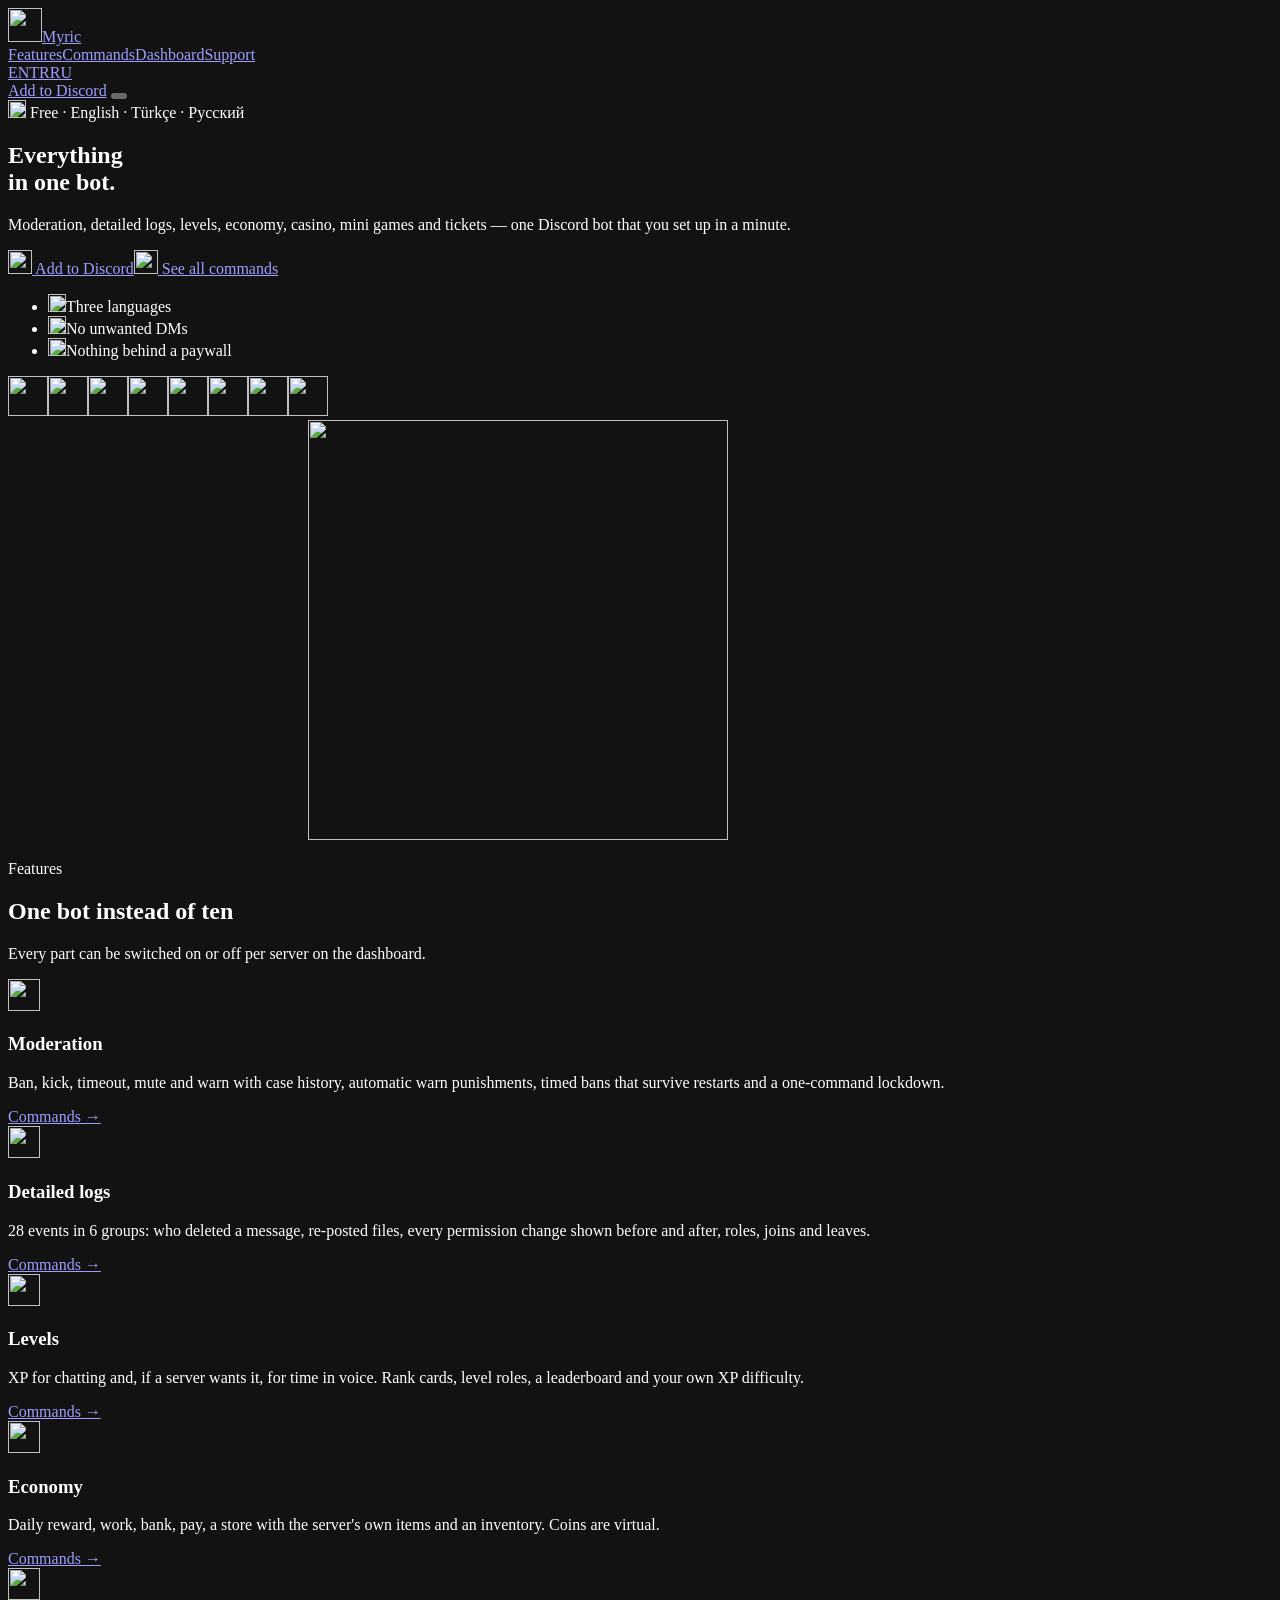
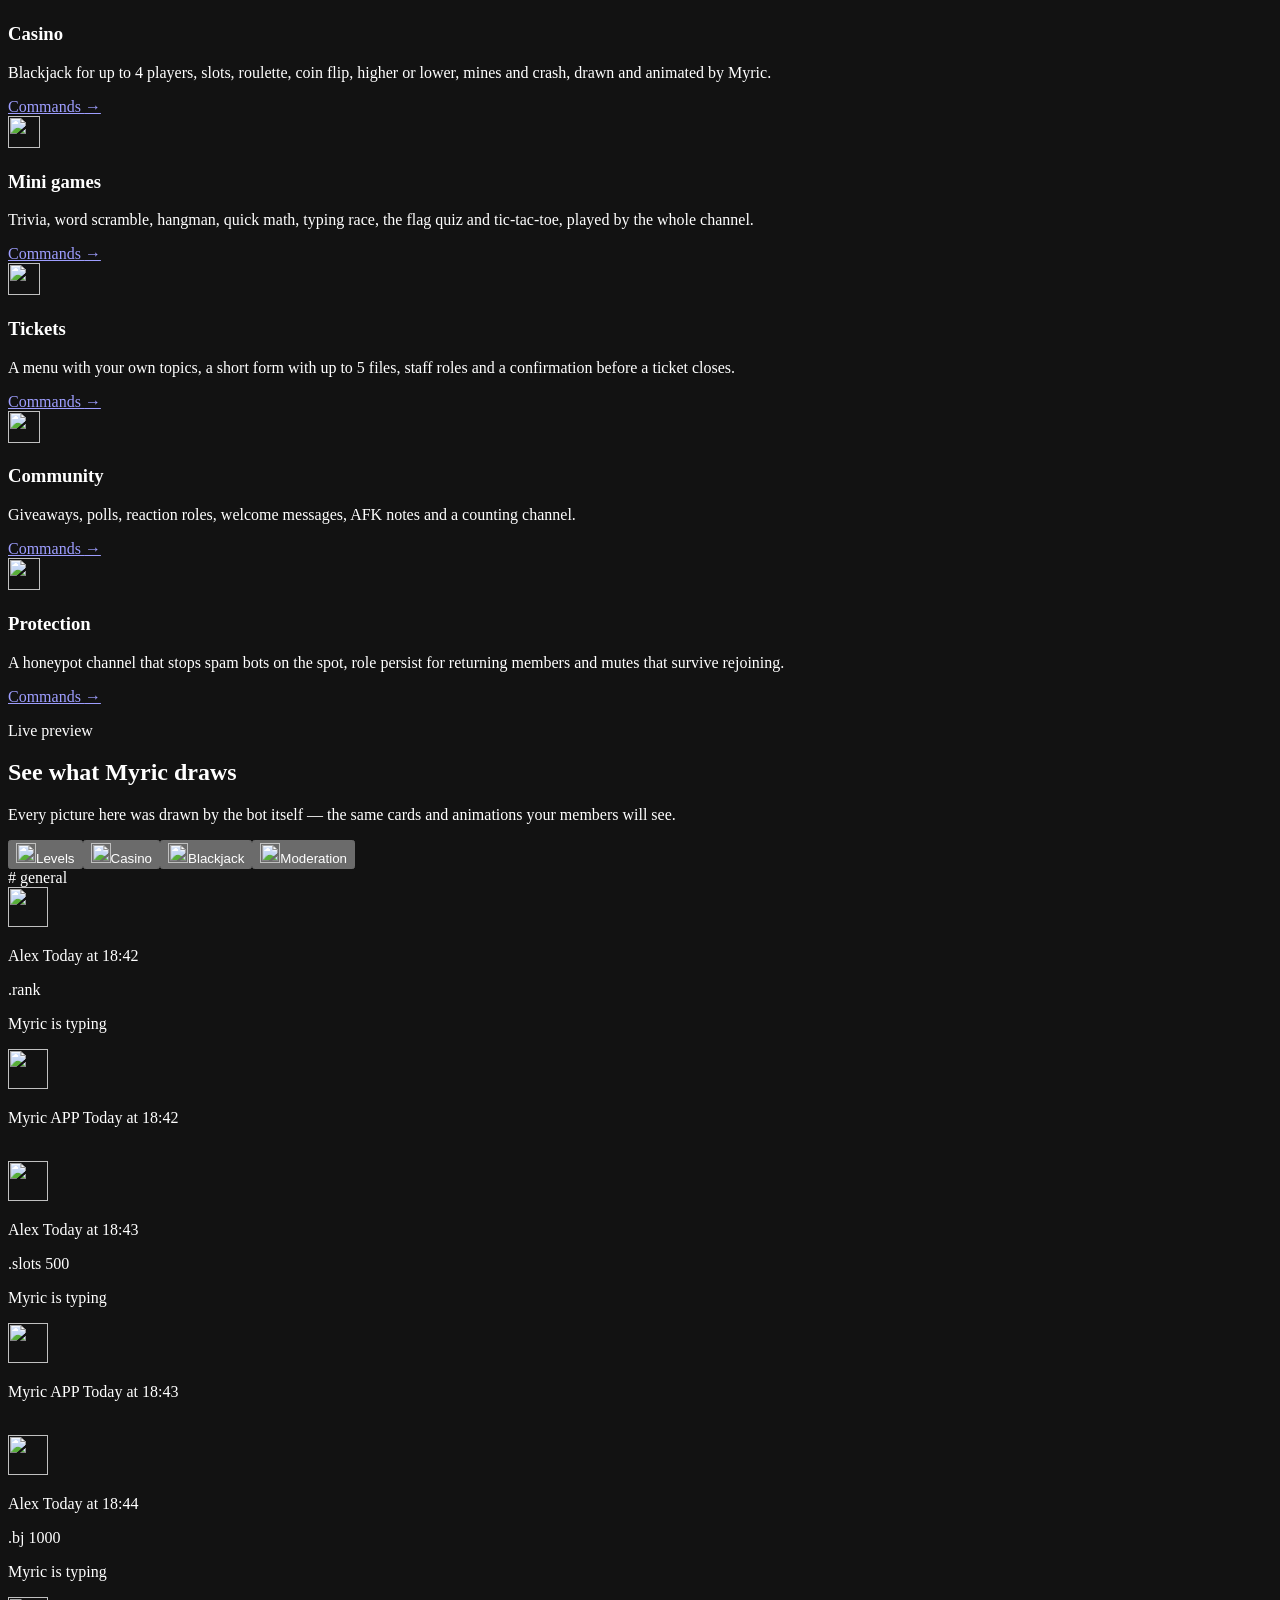
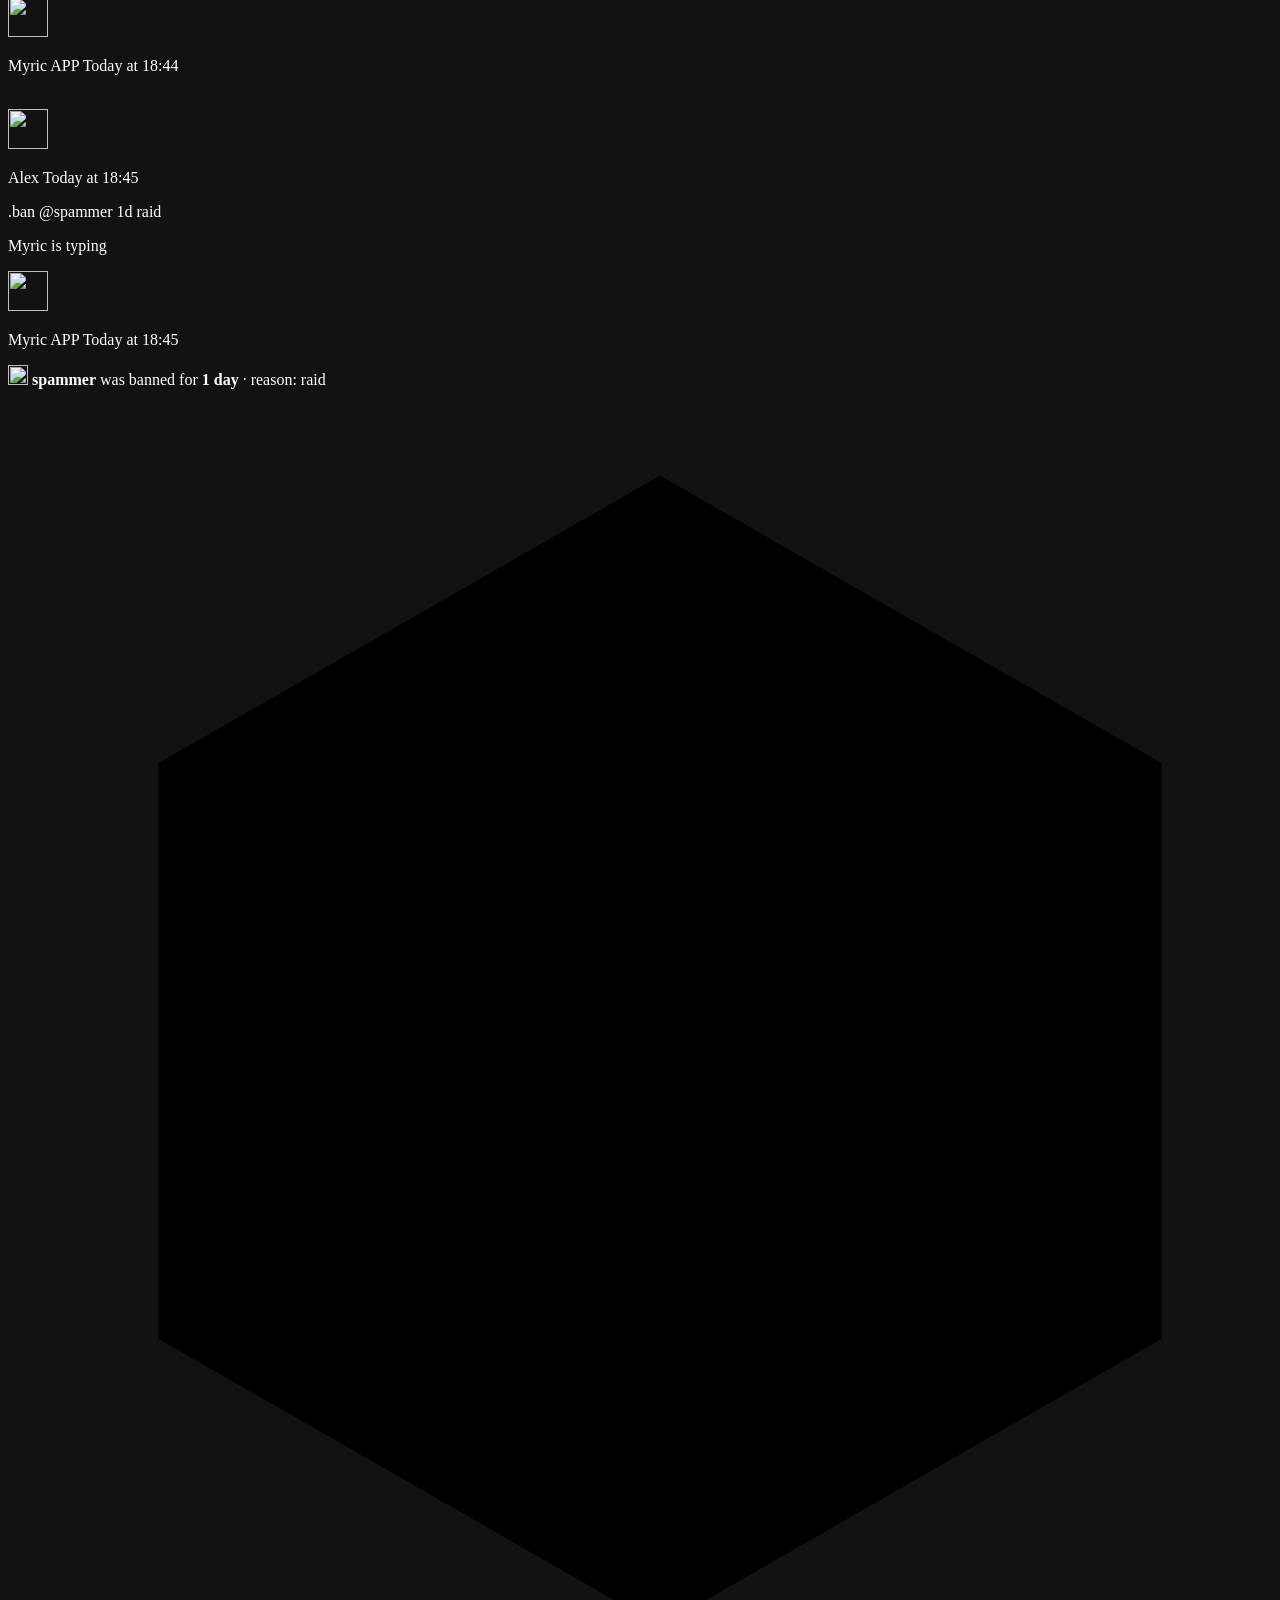
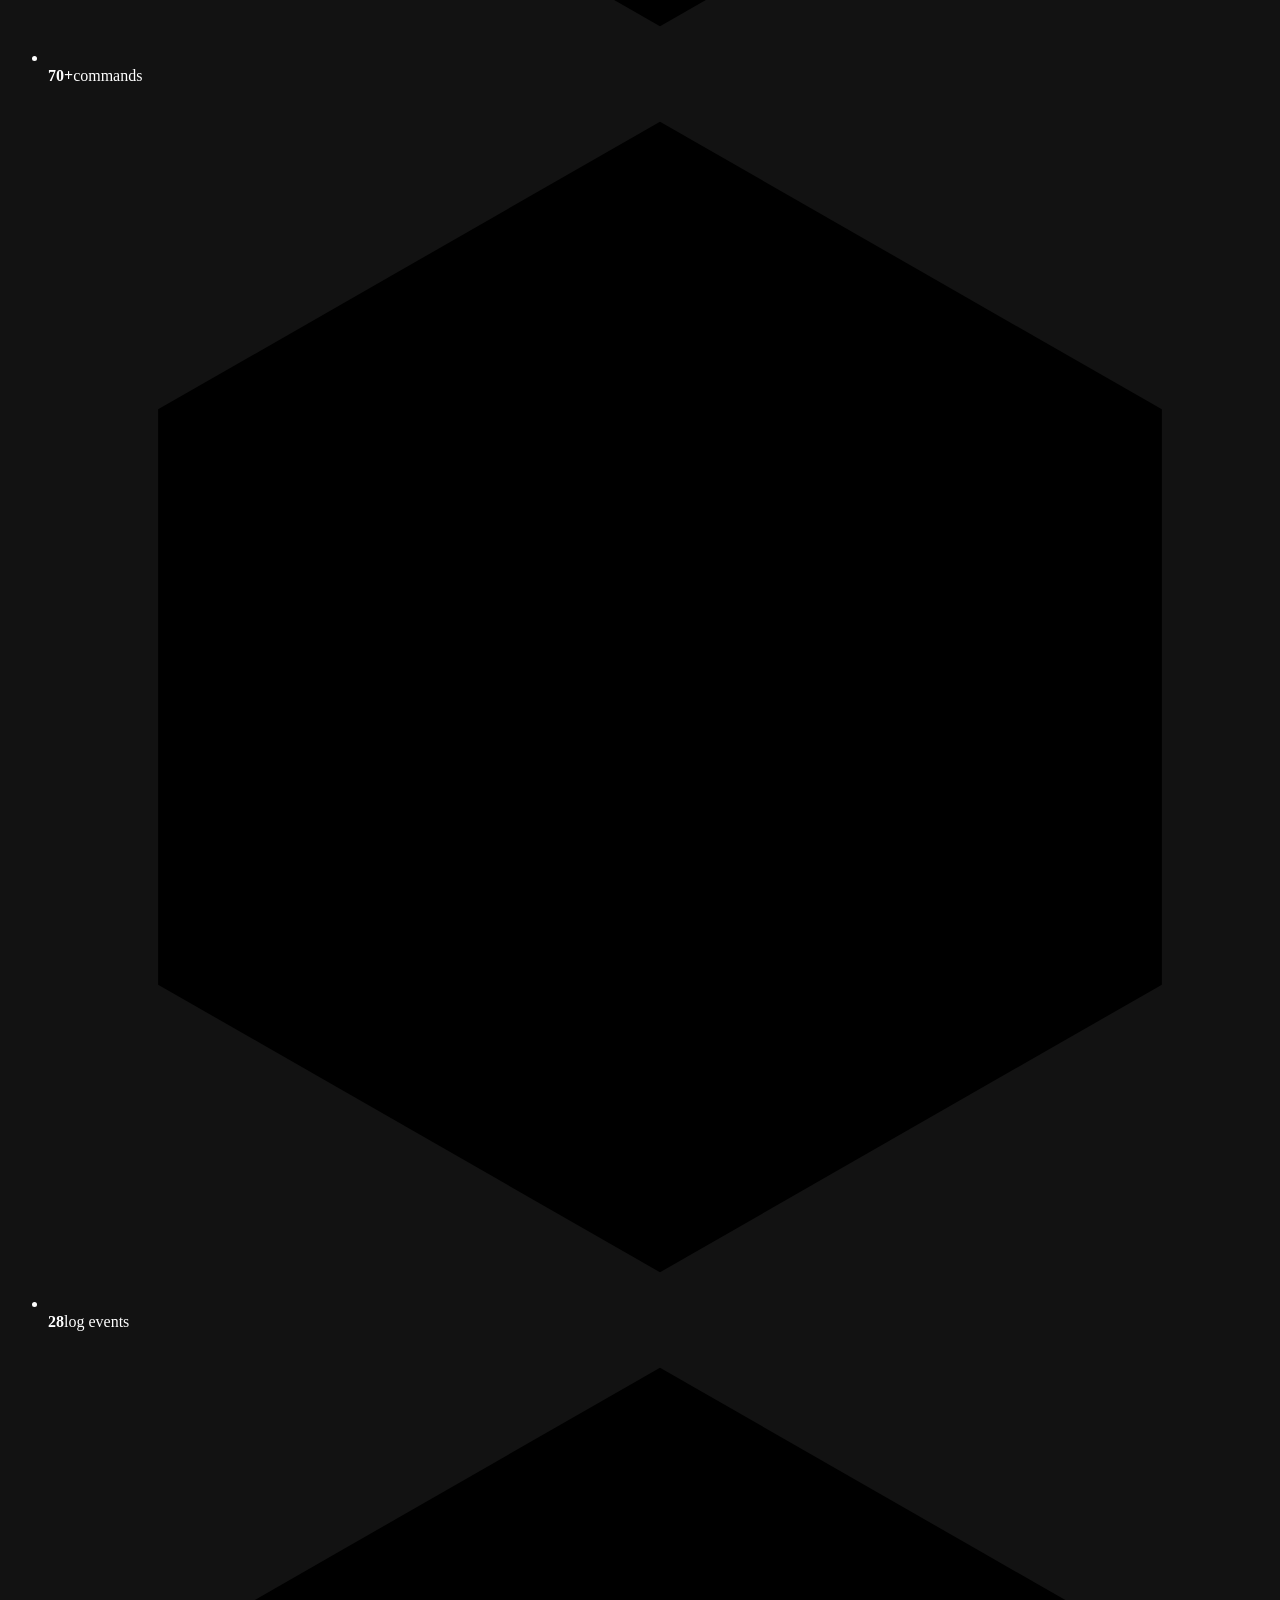
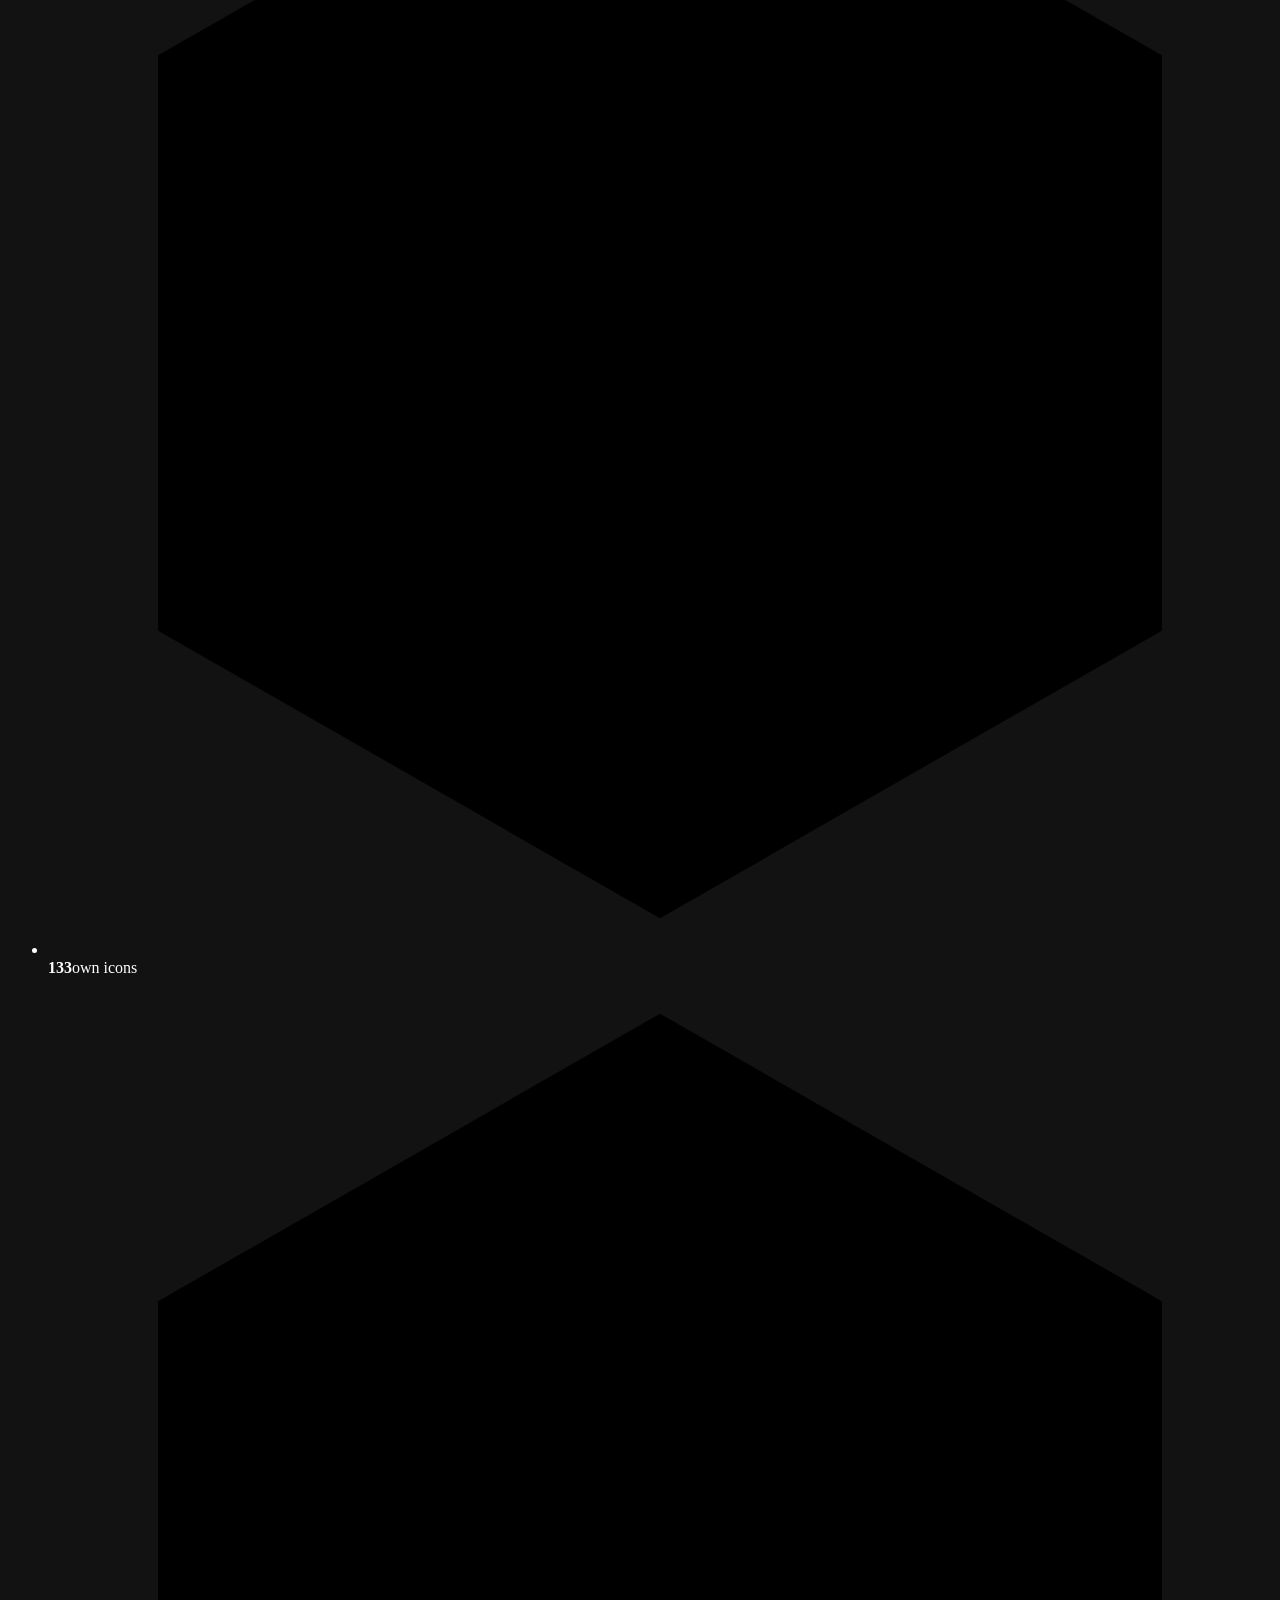
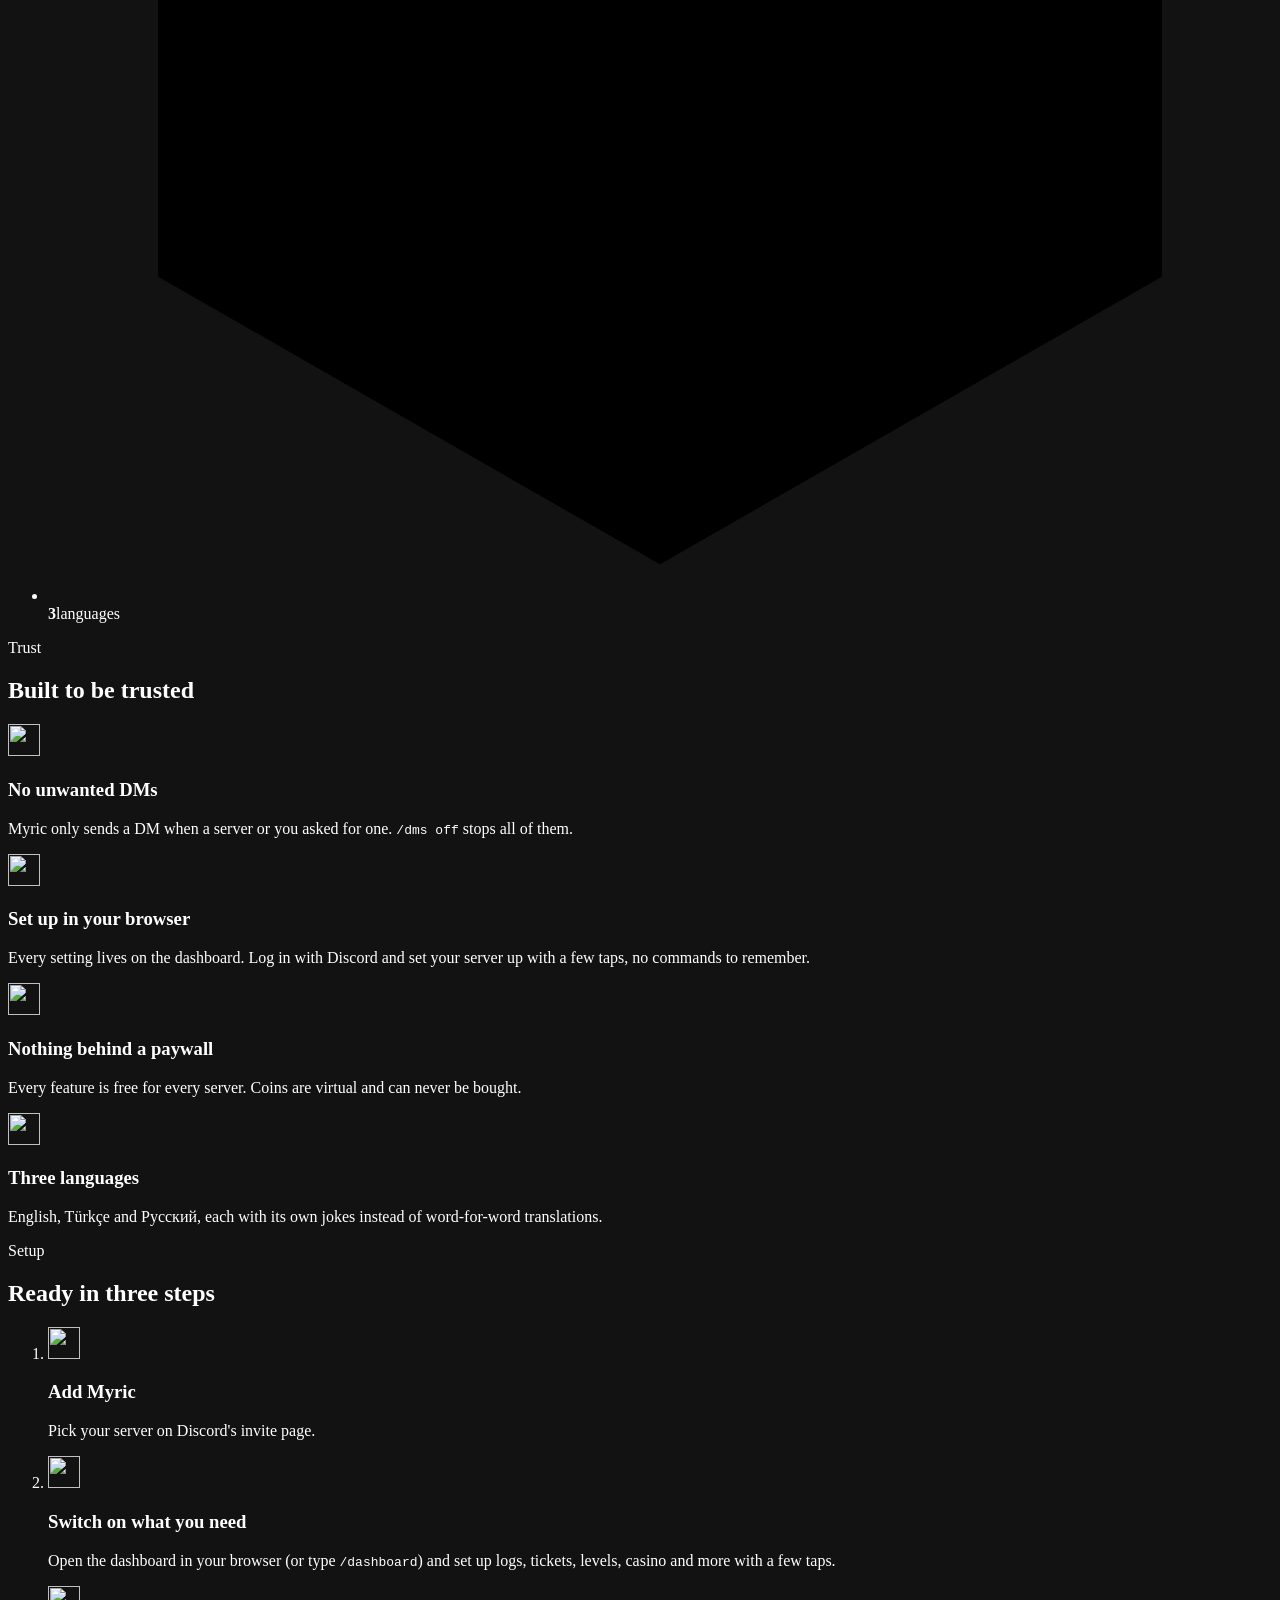
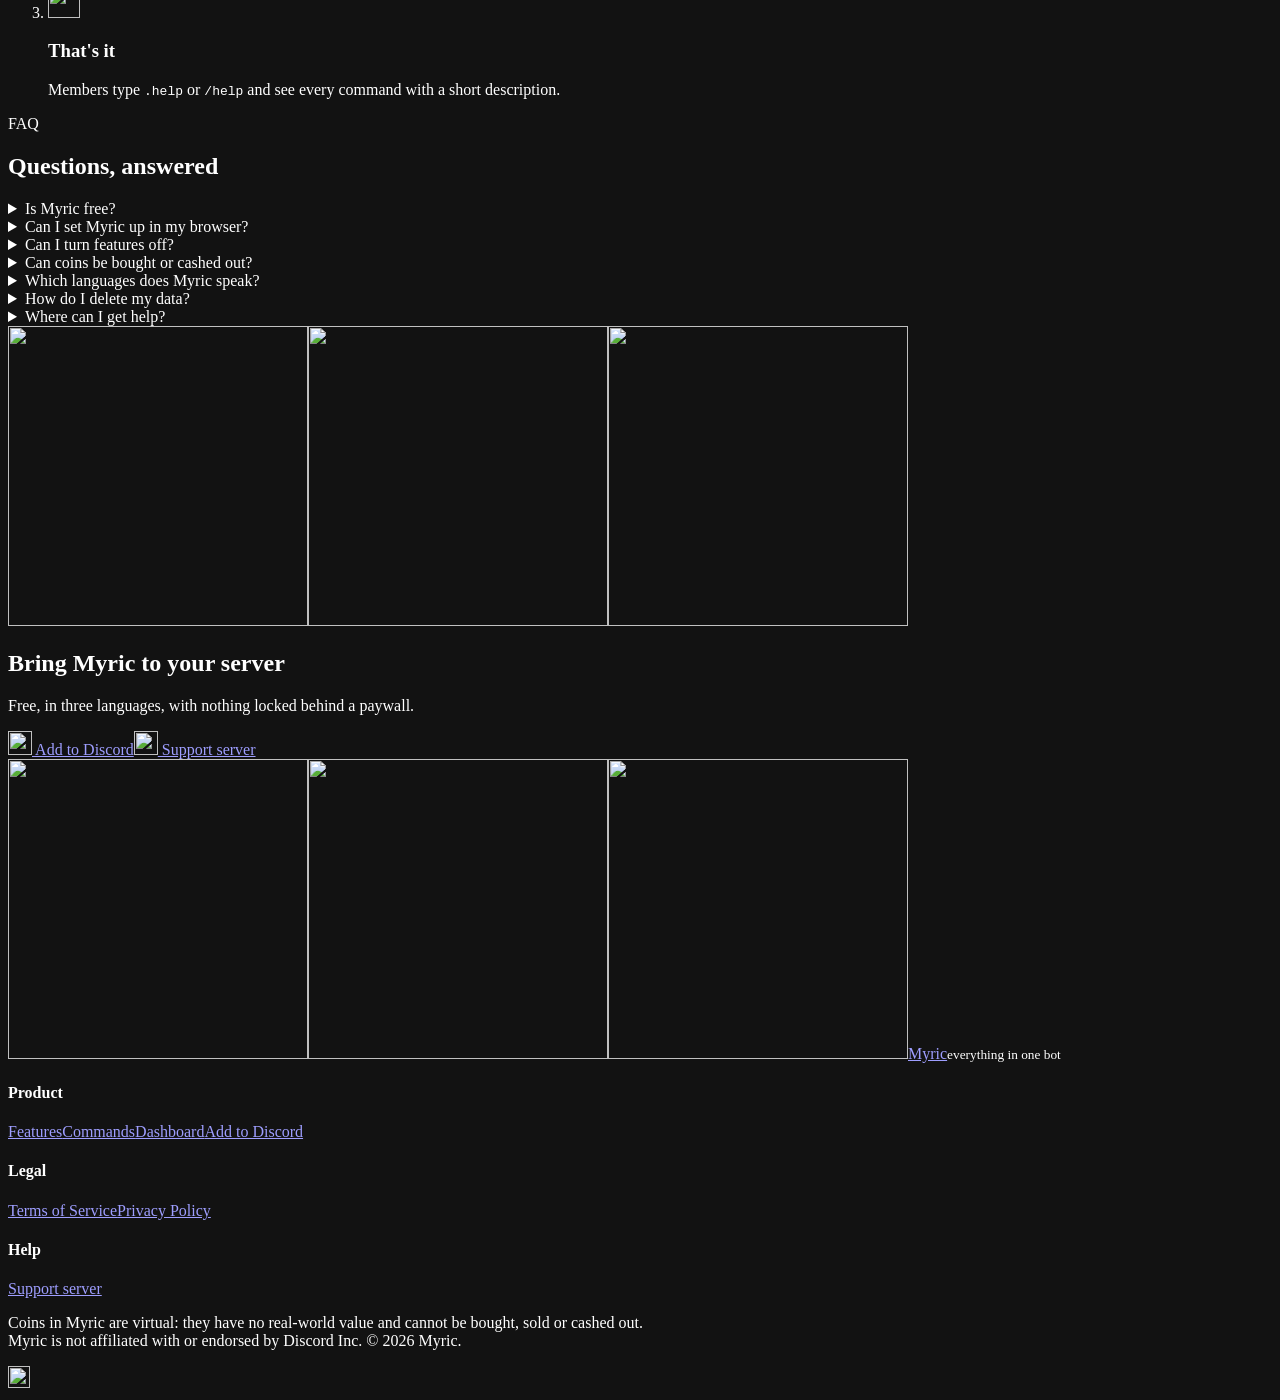
==== commit 0fb83bb4: "Website: data deletion by request, no Administrator claims; privacy policy and terms with the dashbo" ====
--- a/docs/index.html
+++ b/docs/index.html
@@ -34,7 +34,7 @@
 <h1 class="split" style="--i:1">Everything<br>in <span class="grad">one bot.</span></h1>
 <p class="lead rv" style="--i:2">Moderation, detailed logs, levels, economy, casino, mini games and tickets &mdash; one Discord bot that you set up in a minute.</p>
 <div class="cta rv" style="--i:3"><a class="btn primary big" href="https://discord.com/oauth2/authorize?client_id=1521047598918533201&permissions=1374792576214&scope=bot%20applications.commands"><img class="ico" src="/assets/i/v_plus.png" alt="" width="24" height="24" loading="lazy" decoding="async"> Add to Discord</a><a class="btn ghost big" href="/commands"><img class="ico" src="/assets/i/v_book.png" alt="" width="24" height="24" loading="lazy" decoding="async"> See all commands</a></div>
-<ul class="hnote rv" style="--i:4"><li><img class="ico" src="/assets/i/v_yes.png" alt="" width="18" height="18" loading="lazy" decoding="async">No Administrator needed</li><li><img class="ico" src="/assets/i/v_yes.png" alt="" width="18" height="18" loading="lazy" decoding="async">No unwanted DMs</li><li><img class="ico" src="/assets/i/v_yes.png" alt="" width="18" height="18" loading="lazy" decoding="async">Nothing behind a paywall</li></ul>
+<ul class="hnote rv" style="--i:4"><li><img class="ico" src="/assets/i/v_yes.png" alt="" width="18" height="18" loading="lazy" decoding="async">Three languages</li><li><img class="ico" src="/assets/i/v_yes.png" alt="" width="18" height="18" loading="lazy" decoding="async">No unwanted DMs</li><li><img class="ico" src="/assets/i/v_yes.png" alt="" width="18" height="18" loading="lazy" decoding="async">Nothing behind a paywall</li></ul>
 </div>
 <div class="hlogo" aria-hidden="true"><div class="halo"></div><div class="ring r1"></div><div class="ring r2"></div>
 <div class="orbit"><span class="pl" style="--a:0deg"><img class="ico" src="/assets/i/v_shield.png" alt="" width="40" height="40" loading="lazy" decoding="async"></span><span class="pl" style="--a:45deg"><img class="ico" src="/assets/i/v_coin.png" alt="" width="40" height="40" loading="lazy" decoding="async"></span><span class="pl" style="--a:90deg"><img class="ico" src="/assets/i/v_ticket.png" alt="" width="40" height="40" loading="lazy" decoding="async"></span><span class="pl" style="--a:135deg"><img class="ico" src="/assets/i/v_slots.png" alt="" width="40" height="40" loading="lazy" decoding="async"></span><span class="pl" style="--a:180deg"><img class="ico" src="/assets/i/v_chart.png" alt="" width="40" height="40" loading="lazy" decoding="async"></span><span class="pl" style="--a:225deg"><img class="ico" src="/assets/i/v_list.png" alt="" width="40" height="40" loading="lazy" decoding="async"></span><span class="pl" style="--a:270deg"><img class="ico" src="/assets/i/v_brain.png" alt="" width="40" height="40" loading="lazy" decoding="async"></span><span class="pl" style="--a:315deg"><img class="ico" src="/assets/i/v_party.png" alt="" width="40" height="40" loading="lazy" decoding="async"></span></div><canvas class="swarm"></canvas><img class="mark" src="/assets/logo-big.png" alt="" width="420" height="420"></div>
@@ -69,7 +69,7 @@
 <div class="msg"><img class="av" src="/assets/show/alex.png" alt="" width="40" height="40"><div class="mb"><p class="who">Alex <time>Today at 18:45</time></p><p class="said">.ban @spammer 1d raid</p></div></div>
 <p class="typing"><span class="tdots"><i></i><i></i><i></i></span> Myric is typing</p>
 <div class="msg bot"><img class="av" src="/assets/logo-64.png" alt="" width="40" height="40"><div class="mb"><p class="who">Myric <span class="app">APP</span> <time>Today at 18:45</time></p>
-<p class="said"><img class="ico" src="/assets/i/v_ban.png" alt="" width="20" height="20" loading="lazy" decoding="async"> <strong>spammer</strong> was banned for <strong>1 day</strong> &middot; reason: raid</p><img class="shot" src="/assets/show/ban.gif" alt="" loading="lazy" decoding="async"></div></div></div></div></div></section><section class="wrap sec"><ul class="statband"><li class="rv" style="--i:0"><svg class="hexline" viewBox="0 0 100 100" aria-hidden="true"><path d="M50 3 L91 26.5 L91 73.5 L50 97 L9 73.5 L9 26.5 Z" pathLength="1"/></svg><b data-count="70" data-suffix="+">70+</b><span>commands</span></li><li class="rv" style="--i:1"><svg class="hexline" viewBox="0 0 100 100" aria-hidden="true"><path d="M50 3 L91 26.5 L91 73.5 L50 97 L9 73.5 L9 26.5 Z" pathLength="1"/></svg><b data-count="28" data-suffix="">28</b><span>log events</span></li><li class="rv" style="--i:2"><svg class="hexline" viewBox="0 0 100 100" aria-hidden="true"><path d="M50 3 L91 26.5 L91 73.5 L50 97 L9 73.5 L9 26.5 Z" pathLength="1"/></svg><b data-count="133" data-suffix="">133</b><span>own icons</span></li><li class="rv" style="--i:3"><svg class="hexline" viewBox="0 0 100 100" aria-hidden="true"><path d="M50 3 L91 26.5 L91 73.5 L50 97 L9 73.5 L9 26.5 Z" pathLength="1"/></svg><b data-count="3" data-suffix="">3</b><span>languages</span></li></ul></section><section class="wrap sec"><p class="kicker rv">Trust</p><h2 class="rv">Built to be trusted</h2><div class="grid2"><article class="card row rv" style="--i:0"><div class="tile"><img class="ico lg" src="/assets/i/v_lock.png" alt="" width="32" height="32" loading="lazy" decoding="async"></div><h3>No Administrator needed</h3><p>Myric asks only for the permissions its commands use, and every command checks the rights of the person who uses it.</p></article><article class="card row rv" style="--i:1"><div class="tile"><img class="ico lg" src="/assets/i/v_mail.png" alt="" width="32" height="32" loading="lazy" decoding="async"></div><h3>No unwanted DMs</h3><p>Myric only sends a DM when a server or you asked for one. <code>/dms off</code> stops all of them.</p></article><article class="card row rv" style="--i:0"><div class="tile"><img class="ico lg" src="/assets/i/v_trash.png" alt="" width="32" height="32" loading="lazy" decoding="async"></div><h3>Your data, your call</h3><p>Send Myric <code>deletedata</code> in DM to see and delete what it stores about you.</p></article><article class="card row rv" style="--i:1"><div class="tile"><img class="ico lg" src="/assets/i/v_globe.png" alt="" width="32" height="32" loading="lazy" decoding="async"></div><h3>Three languages</h3><p>English, Türkçe and Русский, each with its own jokes instead of word-for-word translations.</p></article></div></section><section class="wrap sec"><p class="kicker rv">Setup</p><h2 class="rv">Ready in three steps</h2><ol class="steps"><li class="rv" style="--i:0"><div class="tile"><img class="ico lg" src="/assets/i/v_plus.png" alt="" width="32" height="32" loading="lazy" decoding="async"></div><div><h3>Add Myric</h3><p>Pick your server on Discord's invite page. Myric needs no Administrator permission.</p></div></li><li class="rv" style="--i:1"><div class="tile"><img class="ico lg" src="/assets/i/v_gear.png" alt="" width="32" height="32" loading="lazy" decoding="async"></div><div><h3>Switch on what you need</h3><p>Open the dashboard in your browser (or type <code>/dashboard</code>) and set up logs, tickets, levels, casino and more with a few taps.</p></div></li><li class="rv" style="--i:2"><div class="tile"><img class="ico lg" src="/assets/i/v_book.png" alt="" width="32" height="32" loading="lazy" decoding="async"></div><div><h3>That's it</h3><p>Members type <code>.help</code> or <code>/help</code> and see every command with a short description.</p></div></li></ol></section><section class="wrap sec narrow" id="faq"><p class="kicker rv">FAQ</p><h2 class="rv">Questions, answered</h2><div class="faq"><details class="rv"><summary>Is Myric free?<span class="pm" aria-hidden="true"></span></summary><div class="ans"><p>Yes. Every feature is free and there is no premium tier.</p></div></details><details class="rv"><summary>Does Myric need Administrator?<span class="pm" aria-hidden="true"></span></summary><div class="ans"><p>No. The invite asks only for the permissions the commands use. For the best result, drag Myric's role above the roles it should manage.</p></div></details><details class="rv"><summary>Can I set Myric up in my browser?<span class="pm" aria-hidden="true"></span></summary><div class="ans"><p>Yes. The dashboard has every setting: log in with Discord and you see the servers where you have <em>Manage Server</em>. In Discord, <code>/dashboard</code> opens it.</p></div></details><details class="rv"><summary>Can I turn features off?<span class="pm" aria-hidden="true"></span></summary><div class="ans"><p>Yes: every part has its own switch on the dashboard (Features), so your server only gets what you want.</p></div></details><details class="rv"><summary>Can coins be bought or cashed out?<span class="pm" aria-hidden="true"></span></summary><div class="ans"><p>No. Coins are virtual: they have no real-world value and cannot be bought, sold or cashed out.</p></div></details><details class="rv"><summary>Which languages does Myric speak?<span class="pm" aria-hidden="true"></span></summary><div class="ans"><p>English, Turkish and Russian. Admins pick the server's language with <code>/language</code> and every reply follows it.</p></div></details><details class="rv"><summary>How do I delete my data?<span class="pm" aria-hidden="true"></span></summary><div class="ans"><p>Send Myric <code>deletedata</code> in a DM and choose what to delete. Moderation records stay, so servers stay safe.</p></div></details><details class="rv"><summary>Where can I get help?<span class="pm" aria-hidden="true"></span></summary><div class="ans"><p>Join the <a href="https://discord.gg/hxYWsFVWp8">support server</a> &mdash; questions are answered there.</p></div></details></div></section><section class="wrap sec"><div class="band rv"><div class="bandglow" aria-hidden="true"></div>
+<p class="said"><img class="ico" src="/assets/i/v_ban.png" alt="" width="20" height="20" loading="lazy" decoding="async"> <strong>spammer</strong> was banned for <strong>1 day</strong> &middot; reason: raid</p><img class="shot" src="/assets/show/ban.gif" alt="" loading="lazy" decoding="async"></div></div></div></div></div></section><section class="wrap sec"><ul class="statband"><li class="rv" style="--i:0"><svg class="hexline" viewBox="0 0 100 100" aria-hidden="true"><path d="M50 3 L91 26.5 L91 73.5 L50 97 L9 73.5 L9 26.5 Z" pathLength="1"/></svg><b data-count="70" data-suffix="+">70+</b><span>commands</span></li><li class="rv" style="--i:1"><svg class="hexline" viewBox="0 0 100 100" aria-hidden="true"><path d="M50 3 L91 26.5 L91 73.5 L50 97 L9 73.5 L9 26.5 Z" pathLength="1"/></svg><b data-count="28" data-suffix="">28</b><span>log events</span></li><li class="rv" style="--i:2"><svg class="hexline" viewBox="0 0 100 100" aria-hidden="true"><path d="M50 3 L91 26.5 L91 73.5 L50 97 L9 73.5 L9 26.5 Z" pathLength="1"/></svg><b data-count="133" data-suffix="">133</b><span>own icons</span></li><li class="rv" style="--i:3"><svg class="hexline" viewBox="0 0 100 100" aria-hidden="true"><path d="M50 3 L91 26.5 L91 73.5 L50 97 L9 73.5 L9 26.5 Z" pathLength="1"/></svg><b data-count="3" data-suffix="">3</b><span>languages</span></li></ul></section><section class="wrap sec"><p class="kicker rv">Trust</p><h2 class="rv">Built to be trusted</h2><div class="grid2"><article class="card row rv" style="--i:0"><div class="tile"><img class="ico lg" src="/assets/i/v_mail.png" alt="" width="32" height="32" loading="lazy" decoding="async"></div><h3>No unwanted DMs</h3><p>Myric only sends a DM when a server or you asked for one. <code>/dms off</code> stops all of them.</p></article><article class="card row rv" style="--i:1"><div class="tile"><img class="ico lg" src="/assets/i/v_rocket.png" alt="" width="32" height="32" loading="lazy" decoding="async"></div><h3>Set up in your browser</h3><p>Every setting lives on the dashboard. Log in with Discord and set your server up with a few taps, no commands to remember.</p></article><article class="card row rv" style="--i:0"><div class="tile"><img class="ico lg" src="/assets/i/v_money.png" alt="" width="32" height="32" loading="lazy" decoding="async"></div><h3>Nothing behind a paywall</h3><p>Every feature is free for every server. Coins are virtual and can never be bought.</p></article><article class="card row rv" style="--i:1"><div class="tile"><img class="ico lg" src="/assets/i/v_globe.png" alt="" width="32" height="32" loading="lazy" decoding="async"></div><h3>Three languages</h3><p>English, Türkçe and Русский, each with its own jokes instead of word-for-word translations.</p></article></div></section><section class="wrap sec"><p class="kicker rv">Setup</p><h2 class="rv">Ready in three steps</h2><ol class="steps"><li class="rv" style="--i:0"><div class="tile"><img class="ico lg" src="/assets/i/v_plus.png" alt="" width="32" height="32" loading="lazy" decoding="async"></div><div><h3>Add Myric</h3><p>Pick your server on Discord's invite page.</p></div></li><li class="rv" style="--i:1"><div class="tile"><img class="ico lg" src="/assets/i/v_gear.png" alt="" width="32" height="32" loading="lazy" decoding="async"></div><div><h3>Switch on what you need</h3><p>Open the dashboard in your browser (or type <code>/dashboard</code>) and set up logs, tickets, levels, casino and more with a few taps.</p></div></li><li class="rv" style="--i:2"><div class="tile"><img class="ico lg" src="/assets/i/v_book.png" alt="" width="32" height="32" loading="lazy" decoding="async"></div><div><h3>That's it</h3><p>Members type <code>.help</code> or <code>/help</code> and see every command with a short description.</p></div></li></ol></section><section class="wrap sec narrow" id="faq"><p class="kicker rv">FAQ</p><h2 class="rv">Questions, answered</h2><div class="faq"><details class="rv"><summary>Is Myric free?<span class="pm" aria-hidden="true"></span></summary><div class="ans"><p>Yes. Every feature is free and there is no premium tier.</p></div></details><details class="rv"><summary>Can I set Myric up in my browser?<span class="pm" aria-hidden="true"></span></summary><div class="ans"><p>Yes. The dashboard has every setting: log in with Discord and you see the servers where you have <em>Manage Server</em>. In Discord, <code>/dashboard</code> opens it.</p></div></details><details class="rv"><summary>Can I turn features off?<span class="pm" aria-hidden="true"></span></summary><div class="ans"><p>Yes: every part has its own switch on the dashboard (Features), so your server only gets what you want.</p></div></details><details class="rv"><summary>Can coins be bought or cashed out?<span class="pm" aria-hidden="true"></span></summary><div class="ans"><p>No. Coins are virtual: they have no real-world value and cannot be bought, sold or cashed out.</p></div></details><details class="rv"><summary>Which languages does Myric speak?<span class="pm" aria-hidden="true"></span></summary><div class="ans"><p>English, Turkish and Russian. Admins pick the server's language with <code>/language</code> and every reply follows it.</p></div></details><details class="rv"><summary>How do I delete my data?<span class="pm" aria-hidden="true"></span></summary><div class="ans"><p>Ask on the support server or write to Myric in a DM: the Myric team deletes it within 30 days. Moderation records stay, so servers stay safe.</p></div></details><details class="rv"><summary>Where can I get help?<span class="pm" aria-hidden="true"></span></summary><div class="ans"><p>Join the <a href="https://discord.gg/hxYWsFVWp8">support server</a> &mdash; questions are answered there.</p></div></details></div></section><section class="wrap sec"><div class="band rv"><div class="bandglow" aria-hidden="true"></div>
 <span class="mark3 bandmark" aria-hidden="true"><img class="hx h0" src="/assets/hex0.png" alt="" width="300" height="300" loading="lazy"><img class="hx h1" src="/assets/hex1.png" alt="" width="300" height="300" loading="lazy"><img class="hx h2" src="/assets/hex2.png" alt="" width="300" height="300" loading="lazy"></span>
 <div class="bandtext"><h2>Bring Myric to your server</h2><p>Free, in three languages, with nothing locked behind a paywall.</p></div>
 <div class="cta"><a class="btn primary big" href="https://discord.com/oauth2/authorize?client_id=1521047598918533201&permissions=1374792576214&scope=bot%20applications.commands"><img class="ico" src="/assets/i/v_plus.png" alt="" width="24" height="24" loading="lazy" decoding="async"> Add to Discord</a><a class="btn ghost big" href="https://discord.gg/hxYWsFVWp8"><img class="ico" src="/assets/i/v_chat.png" alt="" width="24" height="24" loading="lazy" decoding="async"> Support server</a></div>
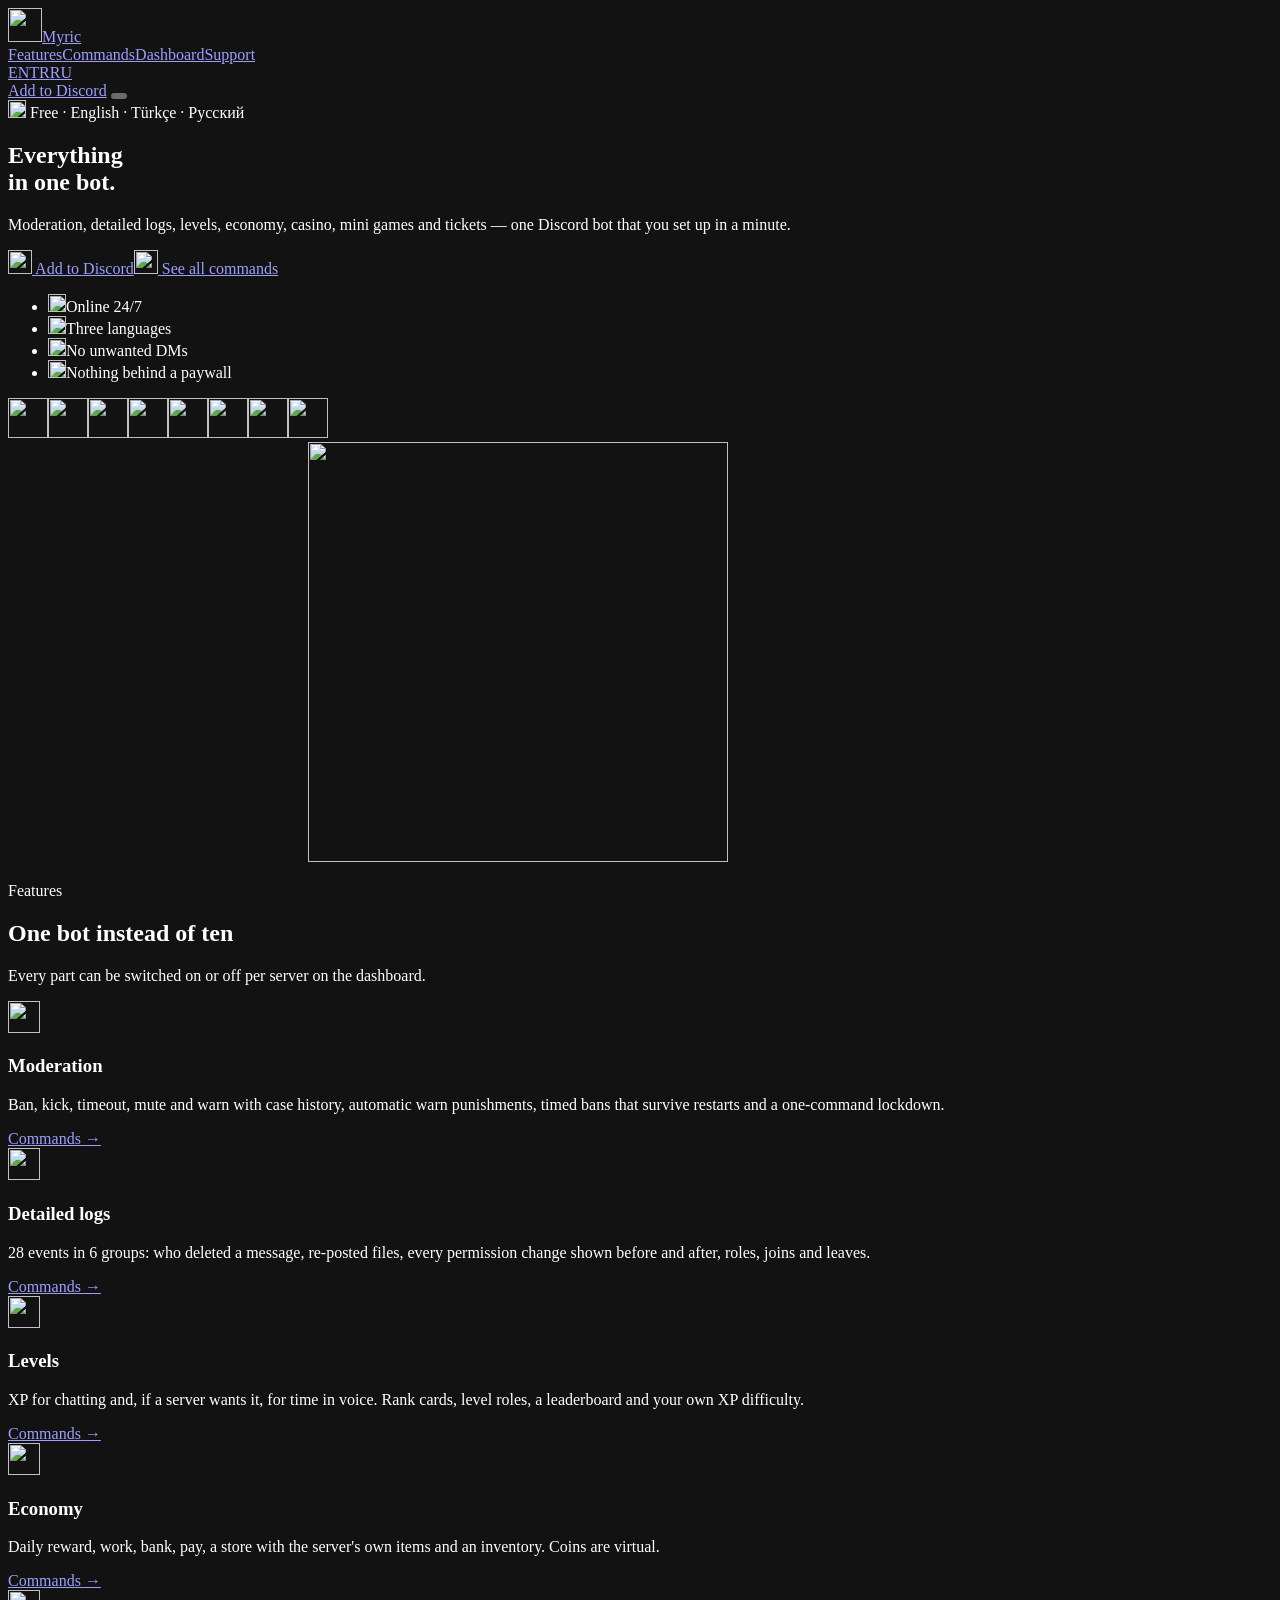
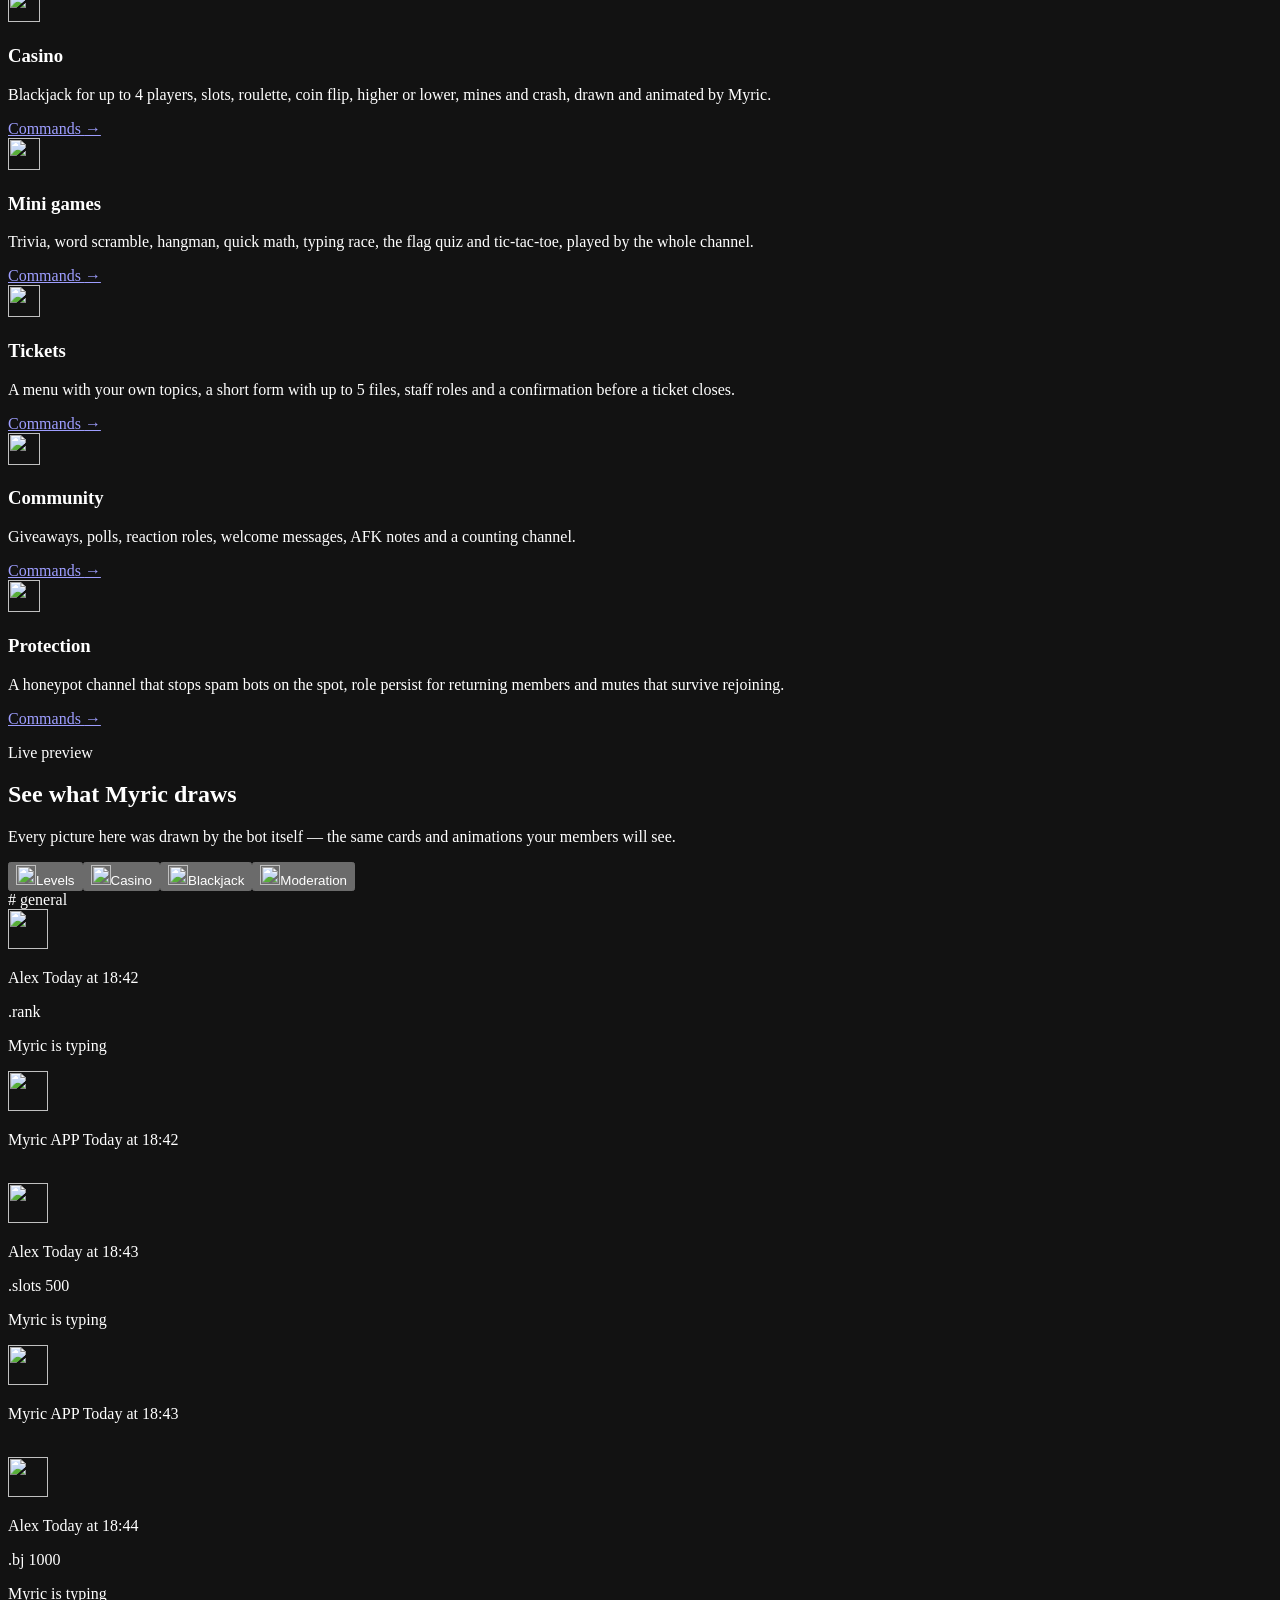
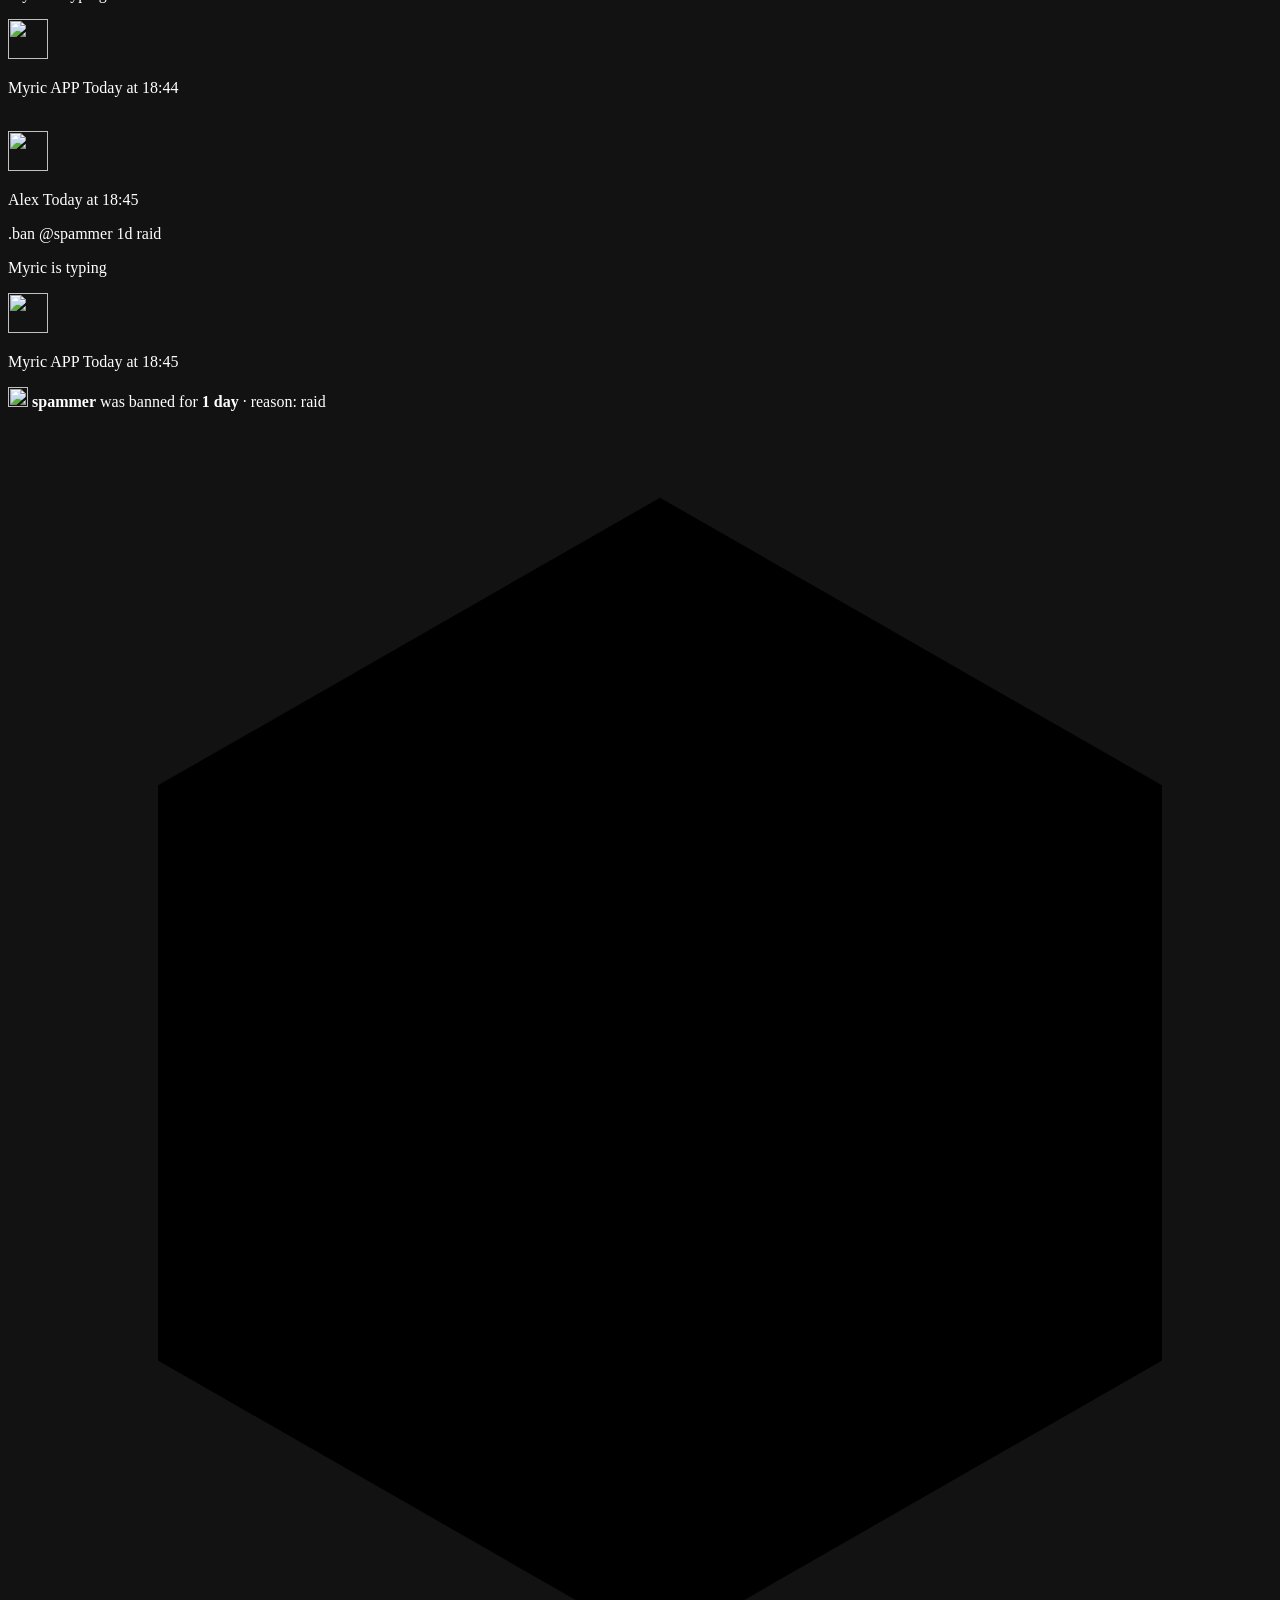
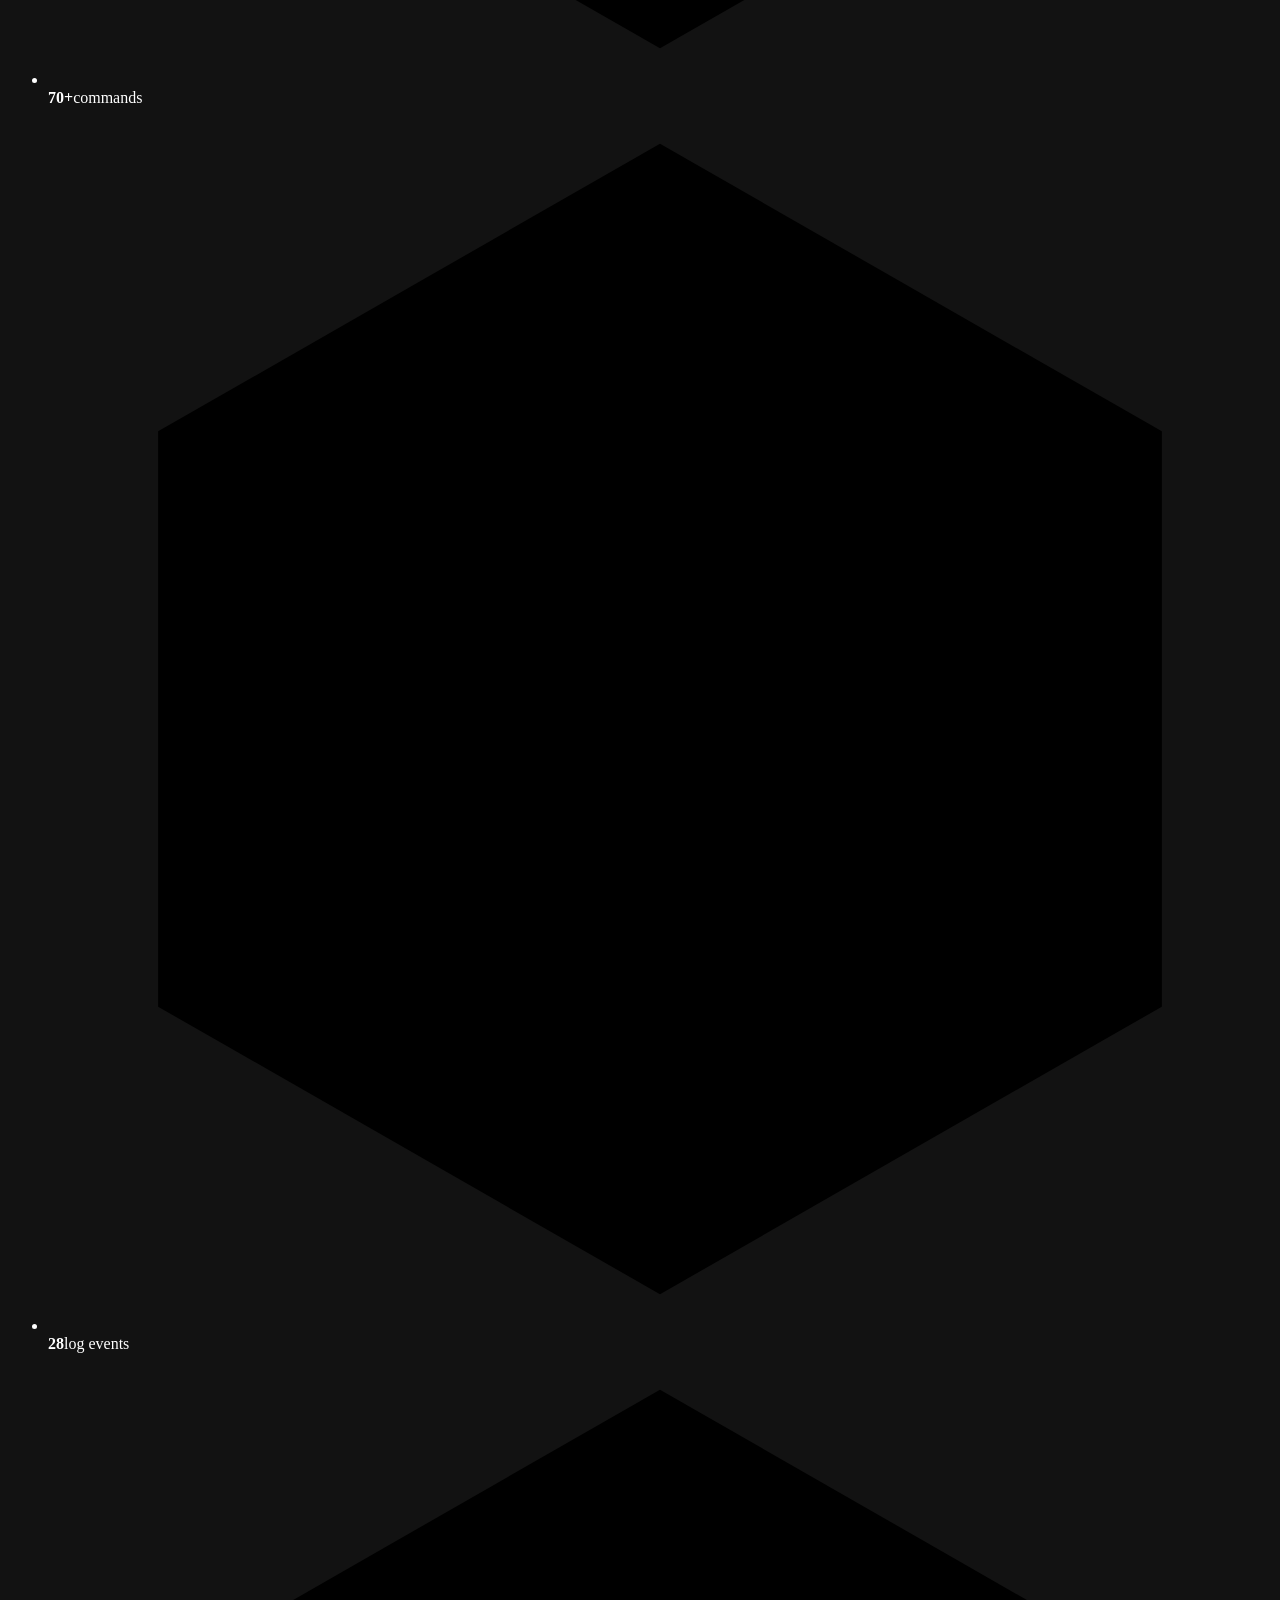
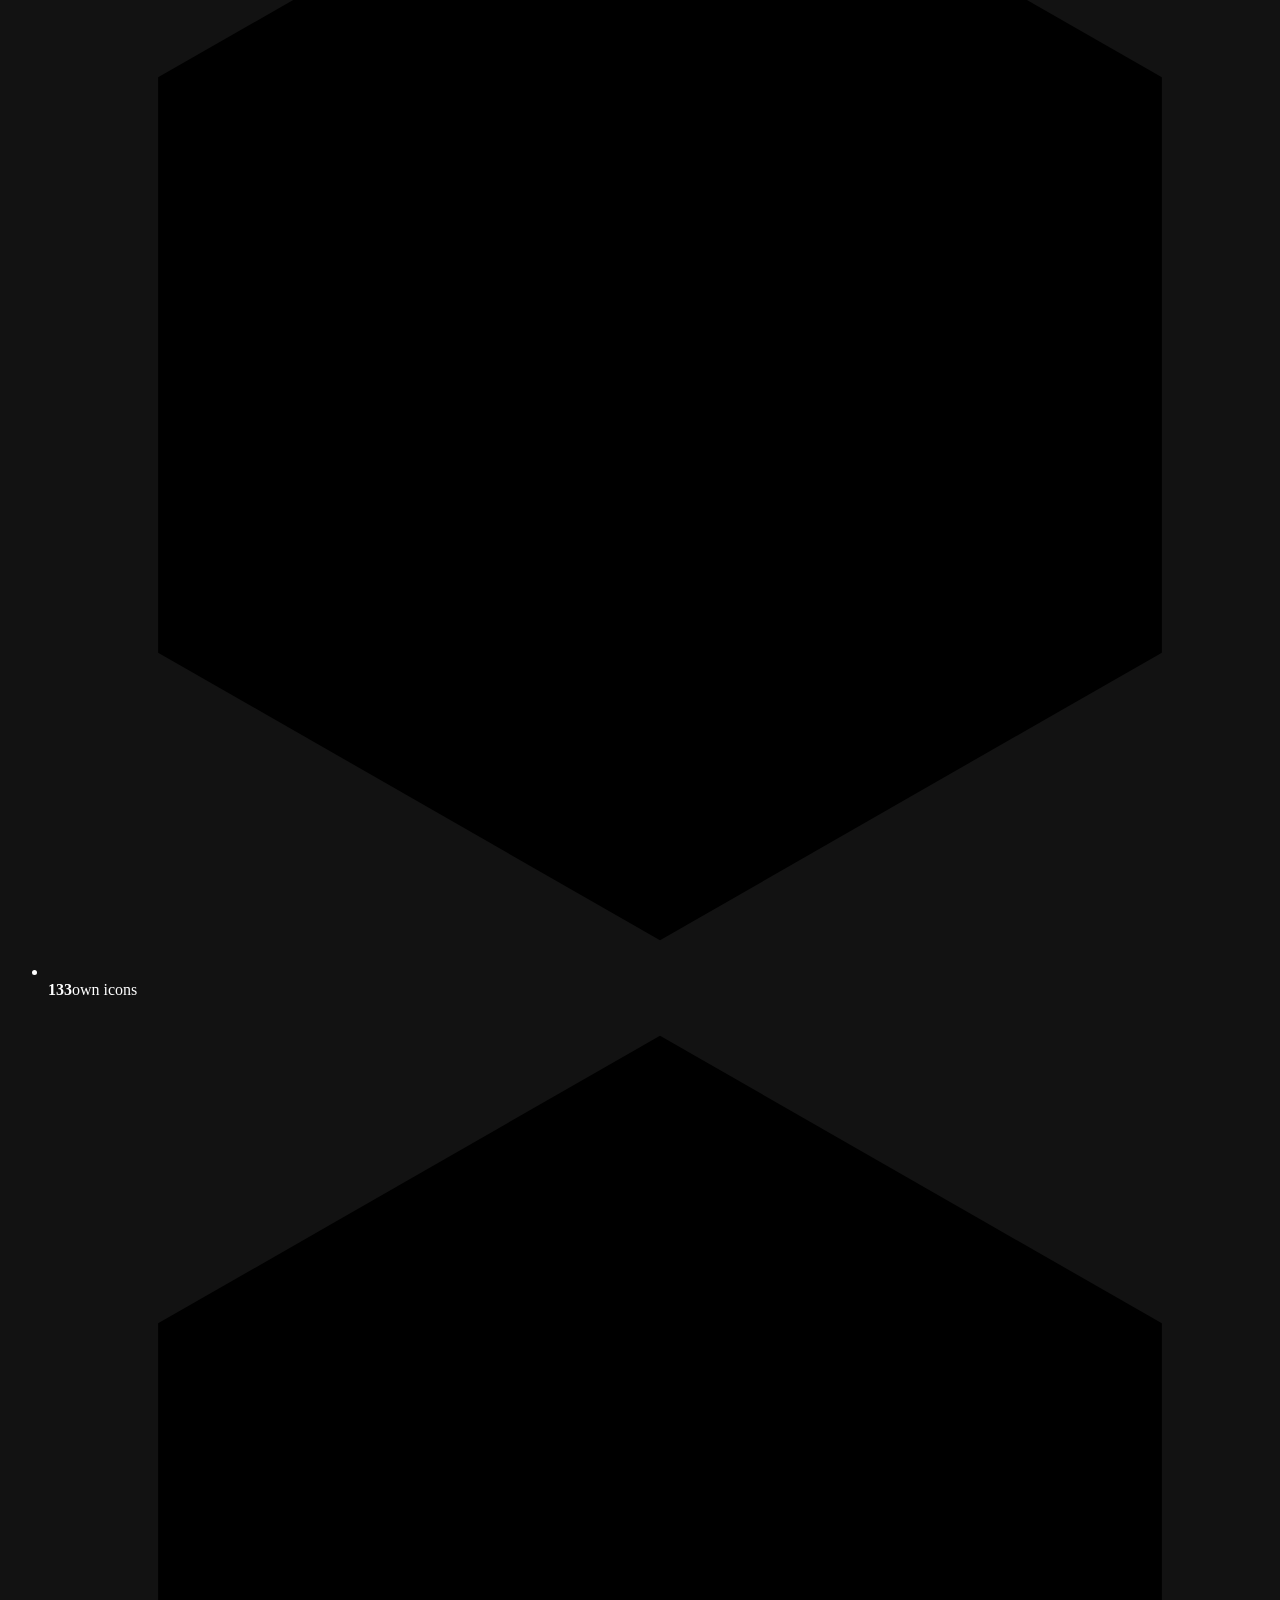
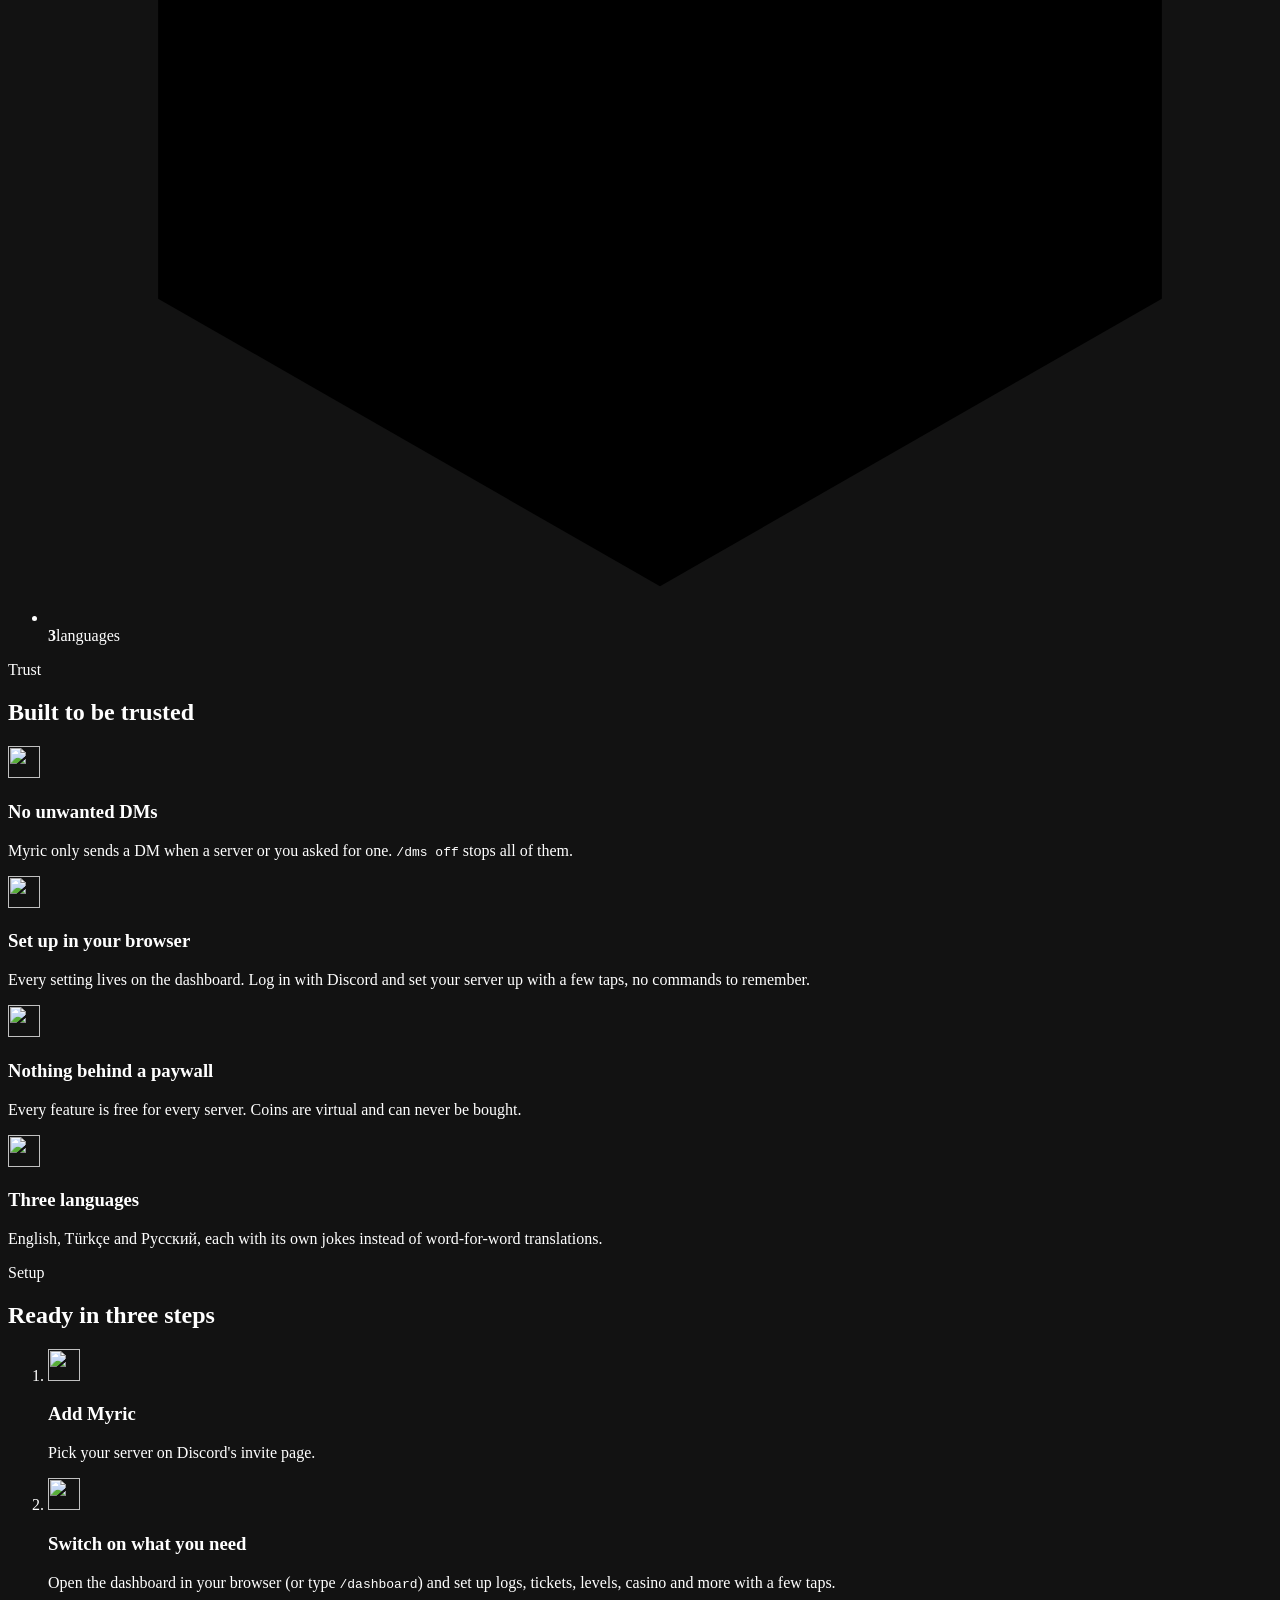
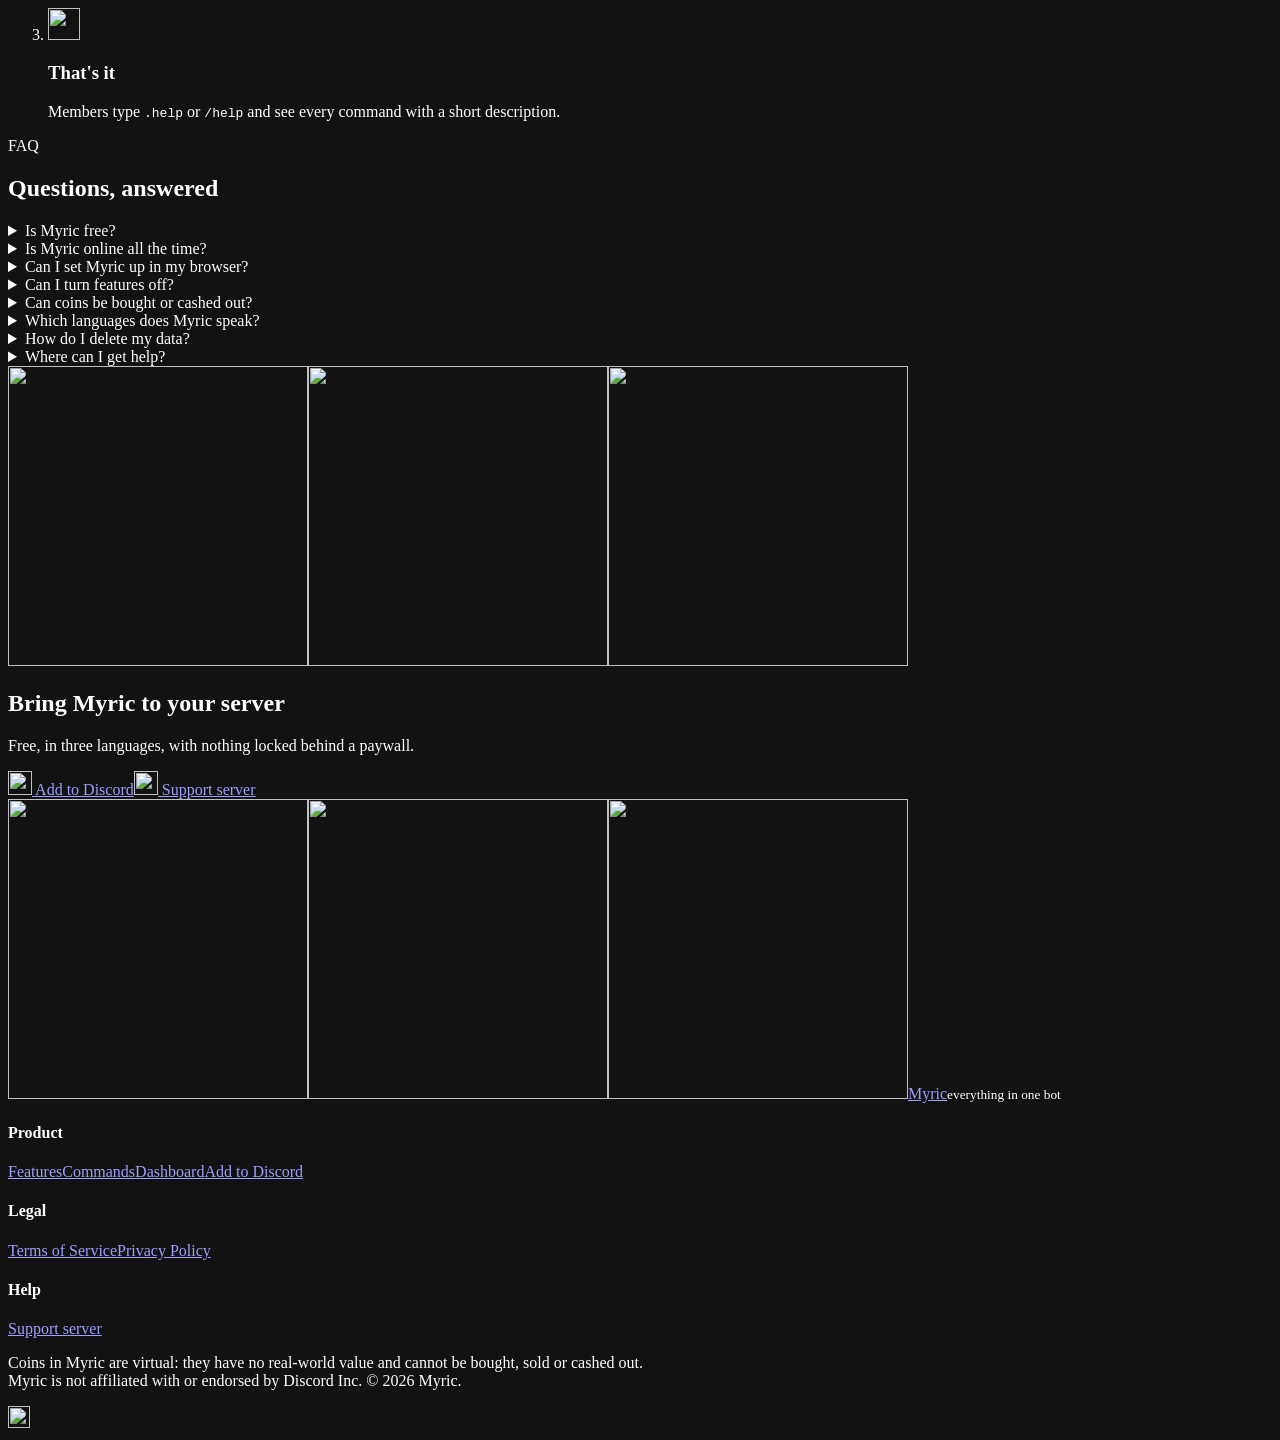
==== commit 0df98197: "README; privacy policy and terms without hosting brand or personal backup details; 24/7 on the websi" ====
--- a/docs/index.html
+++ b/docs/index.html
@@ -34,7 +34,7 @@
 <h1 class="split" style="--i:1">Everything<br>in <span class="grad">one bot.</span></h1>
 <p class="lead rv" style="--i:2">Moderation, detailed logs, levels, economy, casino, mini games and tickets &mdash; one Discord bot that you set up in a minute.</p>
 <div class="cta rv" style="--i:3"><a class="btn primary big" href="https://discord.com/oauth2/authorize?client_id=1521047598918533201&permissions=1374792576214&scope=bot%20applications.commands"><img class="ico" src="/assets/i/v_plus.png" alt="" width="24" height="24" loading="lazy" decoding="async"> Add to Discord</a><a class="btn ghost big" href="/commands"><img class="ico" src="/assets/i/v_book.png" alt="" width="24" height="24" loading="lazy" decoding="async"> See all commands</a></div>
-<ul class="hnote rv" style="--i:4"><li><img class="ico" src="/assets/i/v_yes.png" alt="" width="18" height="18" loading="lazy" decoding="async">Three languages</li><li><img class="ico" src="/assets/i/v_yes.png" alt="" width="18" height="18" loading="lazy" decoding="async">No unwanted DMs</li><li><img class="ico" src="/assets/i/v_yes.png" alt="" width="18" height="18" loading="lazy" decoding="async">Nothing behind a paywall</li></ul>
+<ul class="hnote rv" style="--i:4"><li><img class="ico" src="/assets/i/v_yes.png" alt="" width="18" height="18" loading="lazy" decoding="async">Online 24/7</li><li><img class="ico" src="/assets/i/v_yes.png" alt="" width="18" height="18" loading="lazy" decoding="async">Three languages</li><li><img class="ico" src="/assets/i/v_yes.png" alt="" width="18" height="18" loading="lazy" decoding="async">No unwanted DMs</li><li><img class="ico" src="/assets/i/v_yes.png" alt="" width="18" height="18" loading="lazy" decoding="async">Nothing behind a paywall</li></ul>
 </div>
 <div class="hlogo" aria-hidden="true"><div class="halo"></div><div class="ring r1"></div><div class="ring r2"></div>
 <div class="orbit"><span class="pl" style="--a:0deg"><img class="ico" src="/assets/i/v_shield.png" alt="" width="40" height="40" loading="lazy" decoding="async"></span><span class="pl" style="--a:45deg"><img class="ico" src="/assets/i/v_coin.png" alt="" width="40" height="40" loading="lazy" decoding="async"></span><span class="pl" style="--a:90deg"><img class="ico" src="/assets/i/v_ticket.png" alt="" width="40" height="40" loading="lazy" decoding="async"></span><span class="pl" style="--a:135deg"><img class="ico" src="/assets/i/v_slots.png" alt="" width="40" height="40" loading="lazy" decoding="async"></span><span class="pl" style="--a:180deg"><img class="ico" src="/assets/i/v_chart.png" alt="" width="40" height="40" loading="lazy" decoding="async"></span><span class="pl" style="--a:225deg"><img class="ico" src="/assets/i/v_list.png" alt="" width="40" height="40" loading="lazy" decoding="async"></span><span class="pl" style="--a:270deg"><img class="ico" src="/assets/i/v_brain.png" alt="" width="40" height="40" loading="lazy" decoding="async"></span><span class="pl" style="--a:315deg"><img class="ico" src="/assets/i/v_party.png" alt="" width="40" height="40" loading="lazy" decoding="async"></span></div><canvas class="swarm"></canvas><img class="mark" src="/assets/logo-big.png" alt="" width="420" height="420"></div>
@@ -69,7 +69,7 @@
 <div class="msg"><img class="av" src="/assets/show/alex.png" alt="" width="40" height="40"><div class="mb"><p class="who">Alex <time>Today at 18:45</time></p><p class="said">.ban @spammer 1d raid</p></div></div>
 <p class="typing"><span class="tdots"><i></i><i></i><i></i></span> Myric is typing</p>
 <div class="msg bot"><img class="av" src="/assets/logo-64.png" alt="" width="40" height="40"><div class="mb"><p class="who">Myric <span class="app">APP</span> <time>Today at 18:45</time></p>
-<p class="said"><img class="ico" src="/assets/i/v_ban.png" alt="" width="20" height="20" loading="lazy" decoding="async"> <strong>spammer</strong> was banned for <strong>1 day</strong> &middot; reason: raid</p><img class="shot" src="/assets/show/ban.gif" alt="" loading="lazy" decoding="async"></div></div></div></div></div></section><section class="wrap sec"><ul class="statband"><li class="rv" style="--i:0"><svg class="hexline" viewBox="0 0 100 100" aria-hidden="true"><path d="M50 3 L91 26.5 L91 73.5 L50 97 L9 73.5 L9 26.5 Z" pathLength="1"/></svg><b data-count="70" data-suffix="+">70+</b><span>commands</span></li><li class="rv" style="--i:1"><svg class="hexline" viewBox="0 0 100 100" aria-hidden="true"><path d="M50 3 L91 26.5 L91 73.5 L50 97 L9 73.5 L9 26.5 Z" pathLength="1"/></svg><b data-count="28" data-suffix="">28</b><span>log events</span></li><li class="rv" style="--i:2"><svg class="hexline" viewBox="0 0 100 100" aria-hidden="true"><path d="M50 3 L91 26.5 L91 73.5 L50 97 L9 73.5 L9 26.5 Z" pathLength="1"/></svg><b data-count="133" data-suffix="">133</b><span>own icons</span></li><li class="rv" style="--i:3"><svg class="hexline" viewBox="0 0 100 100" aria-hidden="true"><path d="M50 3 L91 26.5 L91 73.5 L50 97 L9 73.5 L9 26.5 Z" pathLength="1"/></svg><b data-count="3" data-suffix="">3</b><span>languages</span></li></ul></section><section class="wrap sec"><p class="kicker rv">Trust</p><h2 class="rv">Built to be trusted</h2><div class="grid2"><article class="card row rv" style="--i:0"><div class="tile"><img class="ico lg" src="/assets/i/v_mail.png" alt="" width="32" height="32" loading="lazy" decoding="async"></div><h3>No unwanted DMs</h3><p>Myric only sends a DM when a server or you asked for one. <code>/dms off</code> stops all of them.</p></article><article class="card row rv" style="--i:1"><div class="tile"><img class="ico lg" src="/assets/i/v_rocket.png" alt="" width="32" height="32" loading="lazy" decoding="async"></div><h3>Set up in your browser</h3><p>Every setting lives on the dashboard. Log in with Discord and set your server up with a few taps, no commands to remember.</p></article><article class="card row rv" style="--i:0"><div class="tile"><img class="ico lg" src="/assets/i/v_money.png" alt="" width="32" height="32" loading="lazy" decoding="async"></div><h3>Nothing behind a paywall</h3><p>Every feature is free for every server. Coins are virtual and can never be bought.</p></article><article class="card row rv" style="--i:1"><div class="tile"><img class="ico lg" src="/assets/i/v_globe.png" alt="" width="32" height="32" loading="lazy" decoding="async"></div><h3>Three languages</h3><p>English, Türkçe and Русский, each with its own jokes instead of word-for-word translations.</p></article></div></section><section class="wrap sec"><p class="kicker rv">Setup</p><h2 class="rv">Ready in three steps</h2><ol class="steps"><li class="rv" style="--i:0"><div class="tile"><img class="ico lg" src="/assets/i/v_plus.png" alt="" width="32" height="32" loading="lazy" decoding="async"></div><div><h3>Add Myric</h3><p>Pick your server on Discord's invite page.</p></div></li><li class="rv" style="--i:1"><div class="tile"><img class="ico lg" src="/assets/i/v_gear.png" alt="" width="32" height="32" loading="lazy" decoding="async"></div><div><h3>Switch on what you need</h3><p>Open the dashboard in your browser (or type <code>/dashboard</code>) and set up logs, tickets, levels, casino and more with a few taps.</p></div></li><li class="rv" style="--i:2"><div class="tile"><img class="ico lg" src="/assets/i/v_book.png" alt="" width="32" height="32" loading="lazy" decoding="async"></div><div><h3>That's it</h3><p>Members type <code>.help</code> or <code>/help</code> and see every command with a short description.</p></div></li></ol></section><section class="wrap sec narrow" id="faq"><p class="kicker rv">FAQ</p><h2 class="rv">Questions, answered</h2><div class="faq"><details class="rv"><summary>Is Myric free?<span class="pm" aria-hidden="true"></span></summary><div class="ans"><p>Yes. Every feature is free and there is no premium tier.</p></div></details><details class="rv"><summary>Can I set Myric up in my browser?<span class="pm" aria-hidden="true"></span></summary><div class="ans"><p>Yes. The dashboard has every setting: log in with Discord and you see the servers where you have <em>Manage Server</em>. In Discord, <code>/dashboard</code> opens it.</p></div></details><details class="rv"><summary>Can I turn features off?<span class="pm" aria-hidden="true"></span></summary><div class="ans"><p>Yes: every part has its own switch on the dashboard (Features), so your server only gets what you want.</p></div></details><details class="rv"><summary>Can coins be bought or cashed out?<span class="pm" aria-hidden="true"></span></summary><div class="ans"><p>No. Coins are virtual: they have no real-world value and cannot be bought, sold or cashed out.</p></div></details><details class="rv"><summary>Which languages does Myric speak?<span class="pm" aria-hidden="true"></span></summary><div class="ans"><p>English, Turkish and Russian. Admins pick the server's language with <code>/language</code> and every reply follows it.</p></div></details><details class="rv"><summary>How do I delete my data?<span class="pm" aria-hidden="true"></span></summary><div class="ans"><p>Ask on the support server or write to Myric in a DM: the Myric team deletes it within 30 days. Moderation records stay, so servers stay safe.</p></div></details><details class="rv"><summary>Where can I get help?<span class="pm" aria-hidden="true"></span></summary><div class="ans"><p>Join the <a href="https://discord.gg/hxYWsFVWp8">support server</a> &mdash; questions are answered there.</p></div></details></div></section><section class="wrap sec"><div class="band rv"><div class="bandglow" aria-hidden="true"></div>
+<p class="said"><img class="ico" src="/assets/i/v_ban.png" alt="" width="20" height="20" loading="lazy" decoding="async"> <strong>spammer</strong> was banned for <strong>1 day</strong> &middot; reason: raid</p><img class="shot" src="/assets/show/ban.gif" alt="" loading="lazy" decoding="async"></div></div></div></div></div></section><section class="wrap sec"><ul class="statband"><li class="rv" style="--i:0"><svg class="hexline" viewBox="0 0 100 100" aria-hidden="true"><path d="M50 3 L91 26.5 L91 73.5 L50 97 L9 73.5 L9 26.5 Z" pathLength="1"/></svg><b data-count="70" data-suffix="+">70+</b><span>commands</span></li><li class="rv" style="--i:1"><svg class="hexline" viewBox="0 0 100 100" aria-hidden="true"><path d="M50 3 L91 26.5 L91 73.5 L50 97 L9 73.5 L9 26.5 Z" pathLength="1"/></svg><b data-count="28" data-suffix="">28</b><span>log events</span></li><li class="rv" style="--i:2"><svg class="hexline" viewBox="0 0 100 100" aria-hidden="true"><path d="M50 3 L91 26.5 L91 73.5 L50 97 L9 73.5 L9 26.5 Z" pathLength="1"/></svg><b data-count="133" data-suffix="">133</b><span>own icons</span></li><li class="rv" style="--i:3"><svg class="hexline" viewBox="0 0 100 100" aria-hidden="true"><path d="M50 3 L91 26.5 L91 73.5 L50 97 L9 73.5 L9 26.5 Z" pathLength="1"/></svg><b data-count="3" data-suffix="">3</b><span>languages</span></li></ul></section><section class="wrap sec"><p class="kicker rv">Trust</p><h2 class="rv">Built to be trusted</h2><div class="grid2"><article class="card row rv" style="--i:0"><div class="tile"><img class="ico lg" src="/assets/i/v_mail.png" alt="" width="32" height="32" loading="lazy" decoding="async"></div><h3>No unwanted DMs</h3><p>Myric only sends a DM when a server or you asked for one. <code>/dms off</code> stops all of them.</p></article><article class="card row rv" style="--i:1"><div class="tile"><img class="ico lg" src="/assets/i/v_rocket.png" alt="" width="32" height="32" loading="lazy" decoding="async"></div><h3>Set up in your browser</h3><p>Every setting lives on the dashboard. Log in with Discord and set your server up with a few taps, no commands to remember.</p></article><article class="card row rv" style="--i:0"><div class="tile"><img class="ico lg" src="/assets/i/v_money.png" alt="" width="32" height="32" loading="lazy" decoding="async"></div><h3>Nothing behind a paywall</h3><p>Every feature is free for every server. Coins are virtual and can never be bought.</p></article><article class="card row rv" style="--i:1"><div class="tile"><img class="ico lg" src="/assets/i/v_globe.png" alt="" width="32" height="32" loading="lazy" decoding="async"></div><h3>Three languages</h3><p>English, Türkçe and Русский, each with its own jokes instead of word-for-word translations.</p></article></div></section><section class="wrap sec"><p class="kicker rv">Setup</p><h2 class="rv">Ready in three steps</h2><ol class="steps"><li class="rv" style="--i:0"><div class="tile"><img class="ico lg" src="/assets/i/v_plus.png" alt="" width="32" height="32" loading="lazy" decoding="async"></div><div><h3>Add Myric</h3><p>Pick your server on Discord's invite page.</p></div></li><li class="rv" style="--i:1"><div class="tile"><img class="ico lg" src="/assets/i/v_gear.png" alt="" width="32" height="32" loading="lazy" decoding="async"></div><div><h3>Switch on what you need</h3><p>Open the dashboard in your browser (or type <code>/dashboard</code>) and set up logs, tickets, levels, casino and more with a few taps.</p></div></li><li class="rv" style="--i:2"><div class="tile"><img class="ico lg" src="/assets/i/v_book.png" alt="" width="32" height="32" loading="lazy" decoding="async"></div><div><h3>That's it</h3><p>Members type <code>.help</code> or <code>/help</code> and see every command with a short description.</p></div></li></ol></section><section class="wrap sec narrow" id="faq"><p class="kicker rv">FAQ</p><h2 class="rv">Questions, answered</h2><div class="faq"><details class="rv"><summary>Is Myric free?<span class="pm" aria-hidden="true"></span></summary><div class="ans"><p>Yes. Every feature is free and there is no premium tier.</p></div></details><details class="rv"><summary>Is Myric online all the time?<span class="pm" aria-hidden="true"></span></summary><div class="ans"><p>Yes. Myric runs 24/7 on a dedicated cloud server, restarts itself automatically after a problem and backs up its data every day.</p></div></details><details class="rv"><summary>Can I set Myric up in my browser?<span class="pm" aria-hidden="true"></span></summary><div class="ans"><p>Yes. The dashboard has every setting: log in with Discord and you see the servers where you have <em>Manage Server</em>. In Discord, <code>/dashboard</code> opens it.</p></div></details><details class="rv"><summary>Can I turn features off?<span class="pm" aria-hidden="true"></span></summary><div class="ans"><p>Yes: every part has its own switch on the dashboard (Features), so your server only gets what you want.</p></div></details><details class="rv"><summary>Can coins be bought or cashed out?<span class="pm" aria-hidden="true"></span></summary><div class="ans"><p>No. Coins are virtual: they have no real-world value and cannot be bought, sold or cashed out.</p></div></details><details class="rv"><summary>Which languages does Myric speak?<span class="pm" aria-hidden="true"></span></summary><div class="ans"><p>English, Turkish and Russian. Admins pick the server's language with <code>/language</code> and every reply follows it.</p></div></details><details class="rv"><summary>How do I delete my data?<span class="pm" aria-hidden="true"></span></summary><div class="ans"><p>Ask on the support server or write to Myric in a DM: the Myric team deletes it within 30 days. Moderation records stay, so servers stay safe.</p></div></details><details class="rv"><summary>Where can I get help?<span class="pm" aria-hidden="true"></span></summary><div class="ans"><p>Join the <a href="https://discord.gg/hxYWsFVWp8">support server</a> &mdash; questions are answered there.</p></div></details></div></section><section class="wrap sec"><div class="band rv"><div class="bandglow" aria-hidden="true"></div>
 <span class="mark3 bandmark" aria-hidden="true"><img class="hx h0" src="/assets/hex0.png" alt="" width="300" height="300" loading="lazy"><img class="hx h1" src="/assets/hex1.png" alt="" width="300" height="300" loading="lazy"><img class="hx h2" src="/assets/hex2.png" alt="" width="300" height="300" loading="lazy"></span>
 <div class="bandtext"><h2>Bring Myric to your server</h2><p>Free, in three languages, with nothing locked behind a paywall.</p></div>
 <div class="cta"><a class="btn primary big" href="https://discord.com/oauth2/authorize?client_id=1521047598918533201&permissions=1374792576214&scope=bot%20applications.commands"><img class="ico" src="/assets/i/v_plus.png" alt="" width="24" height="24" loading="lazy" decoding="async"> Add to Discord</a><a class="btn ghost big" href="https://discord.gg/hxYWsFVWp8"><img class="ico" src="/assets/i/v_chat.png" alt="" width="24" height="24" loading="lazy" decoding="async"> Support server</a></div>
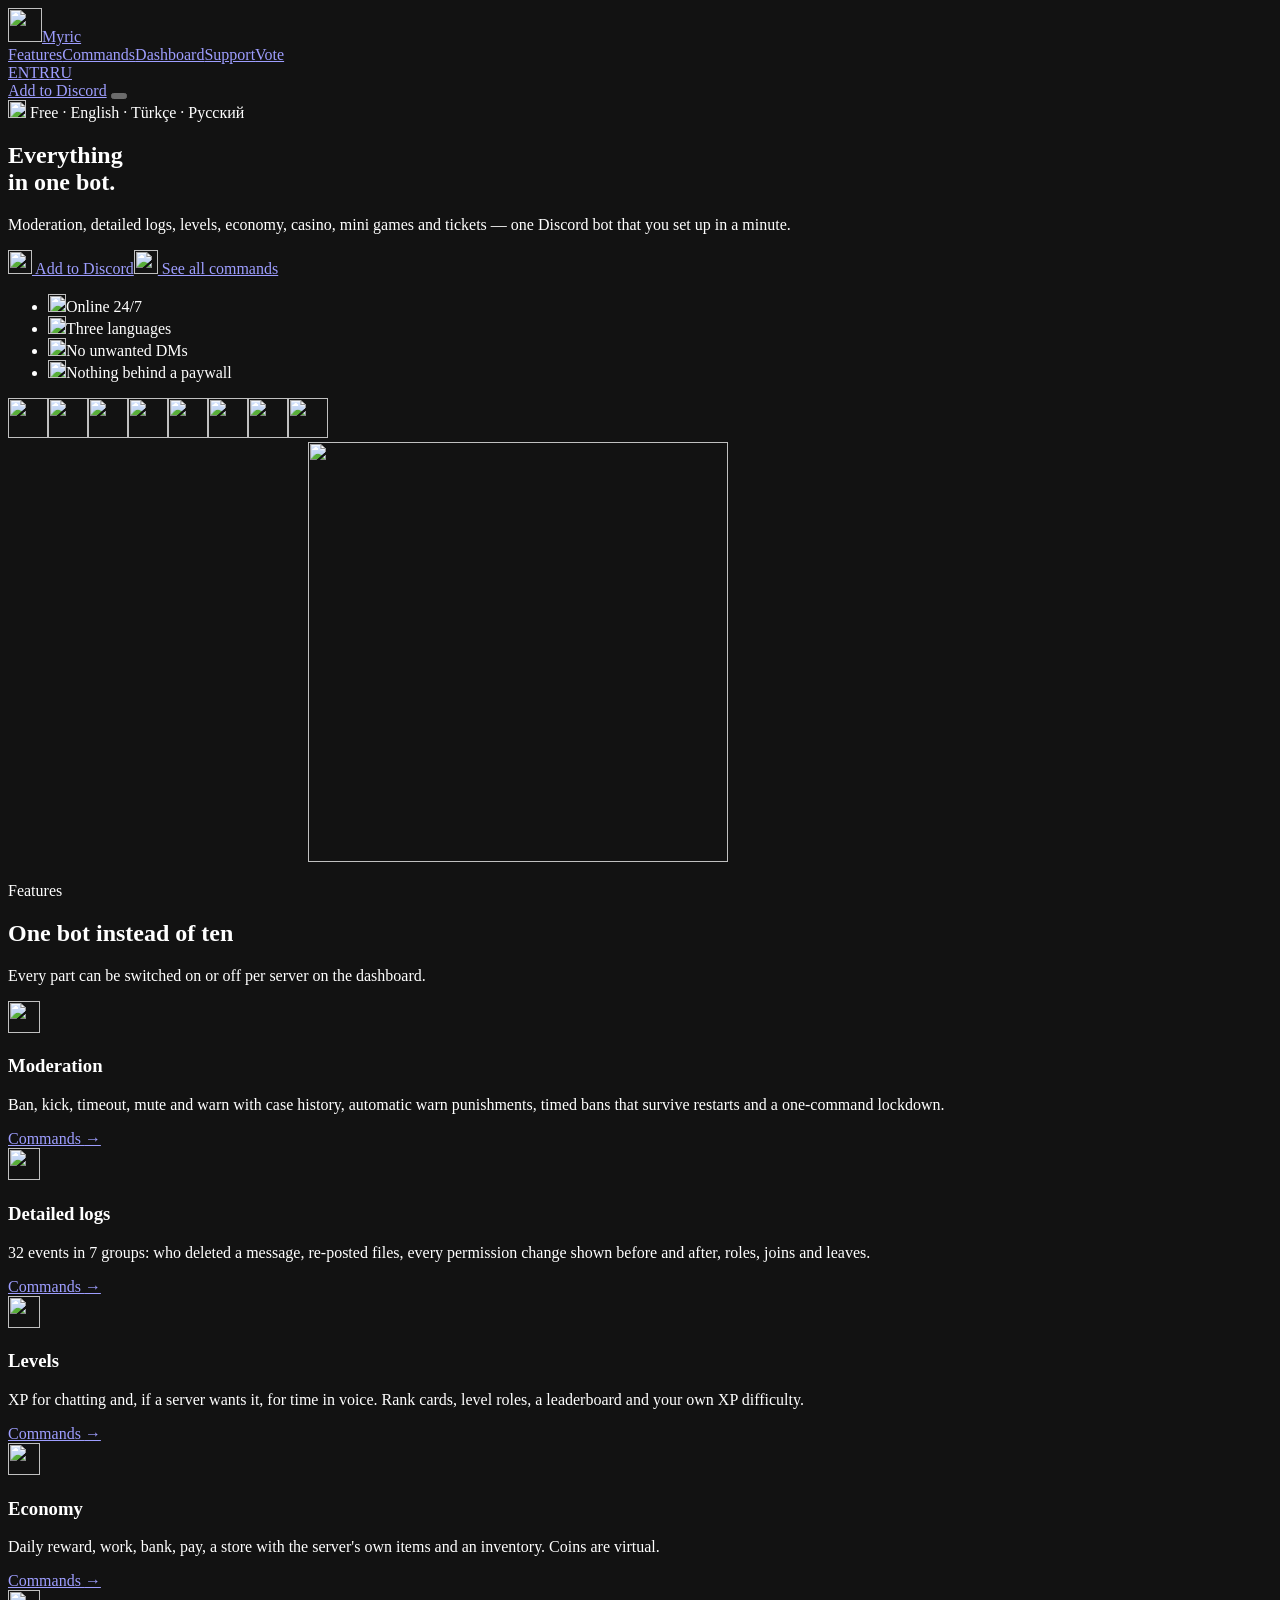
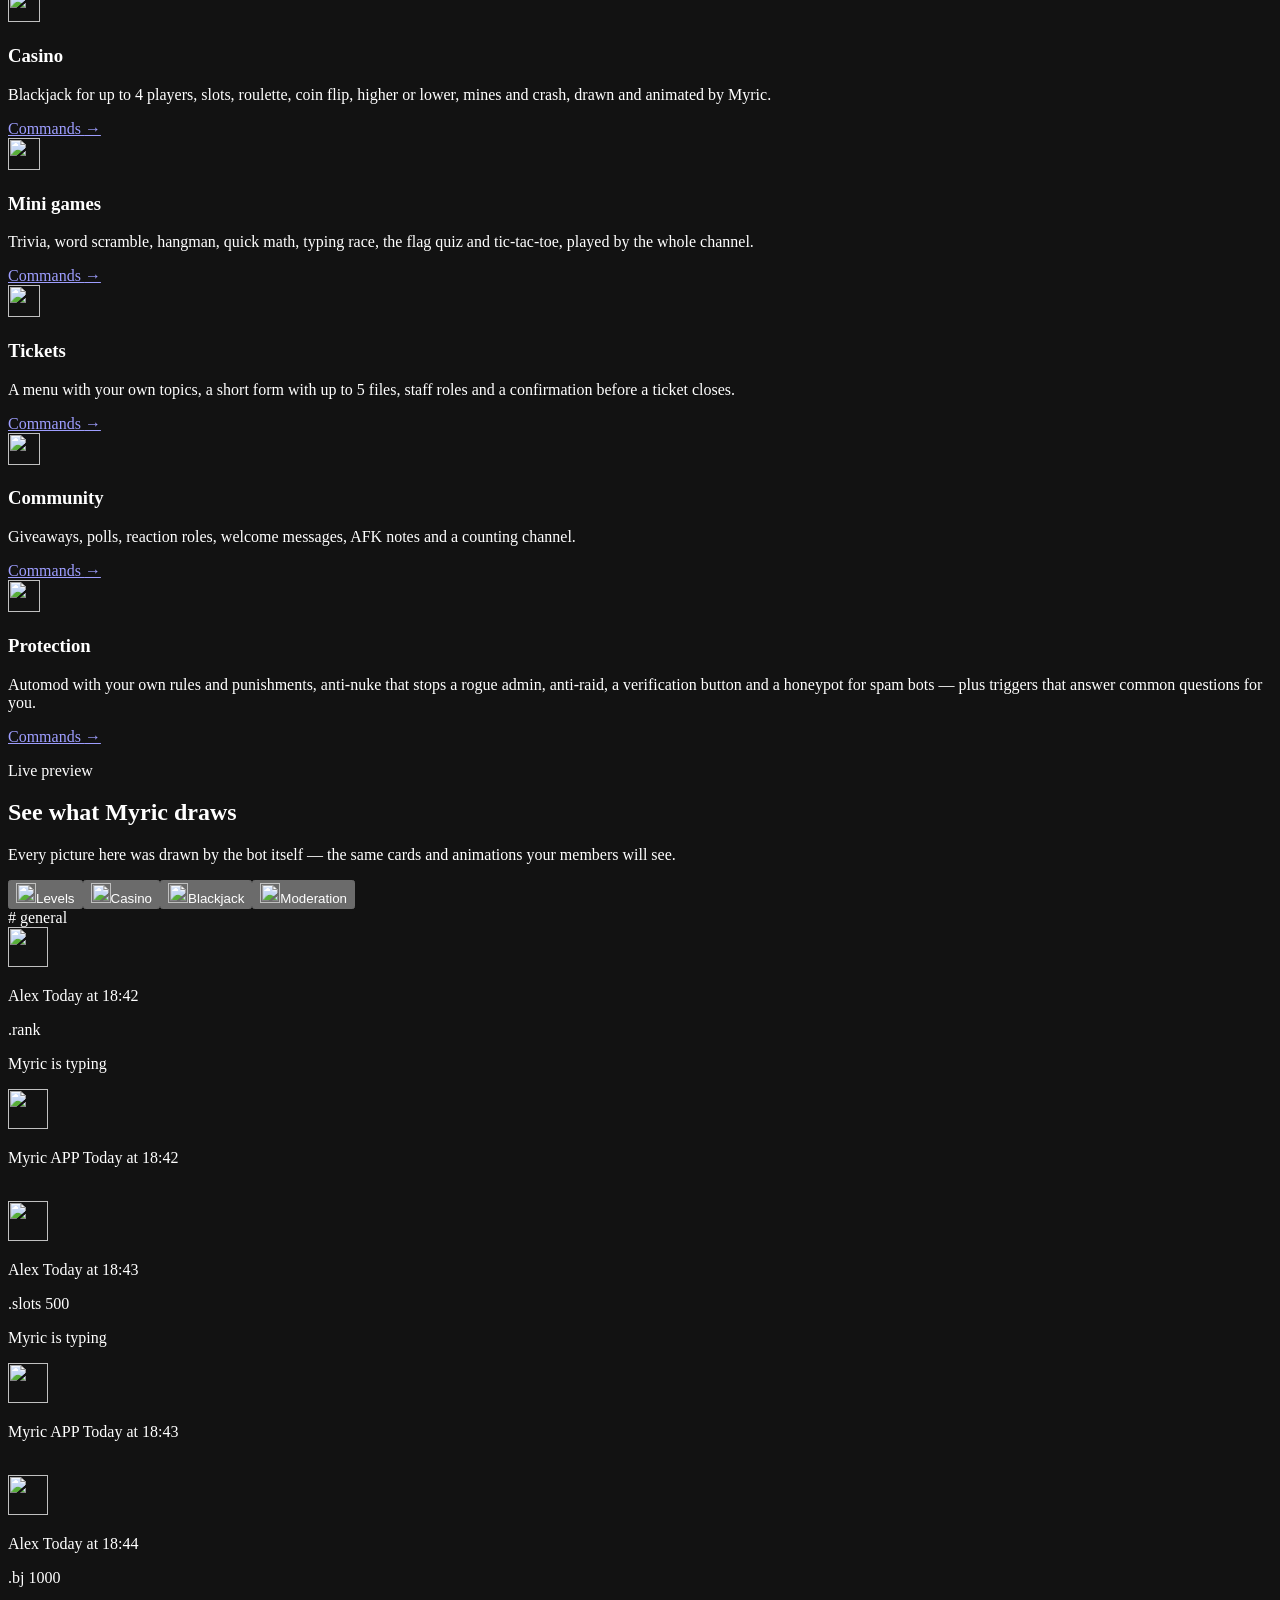
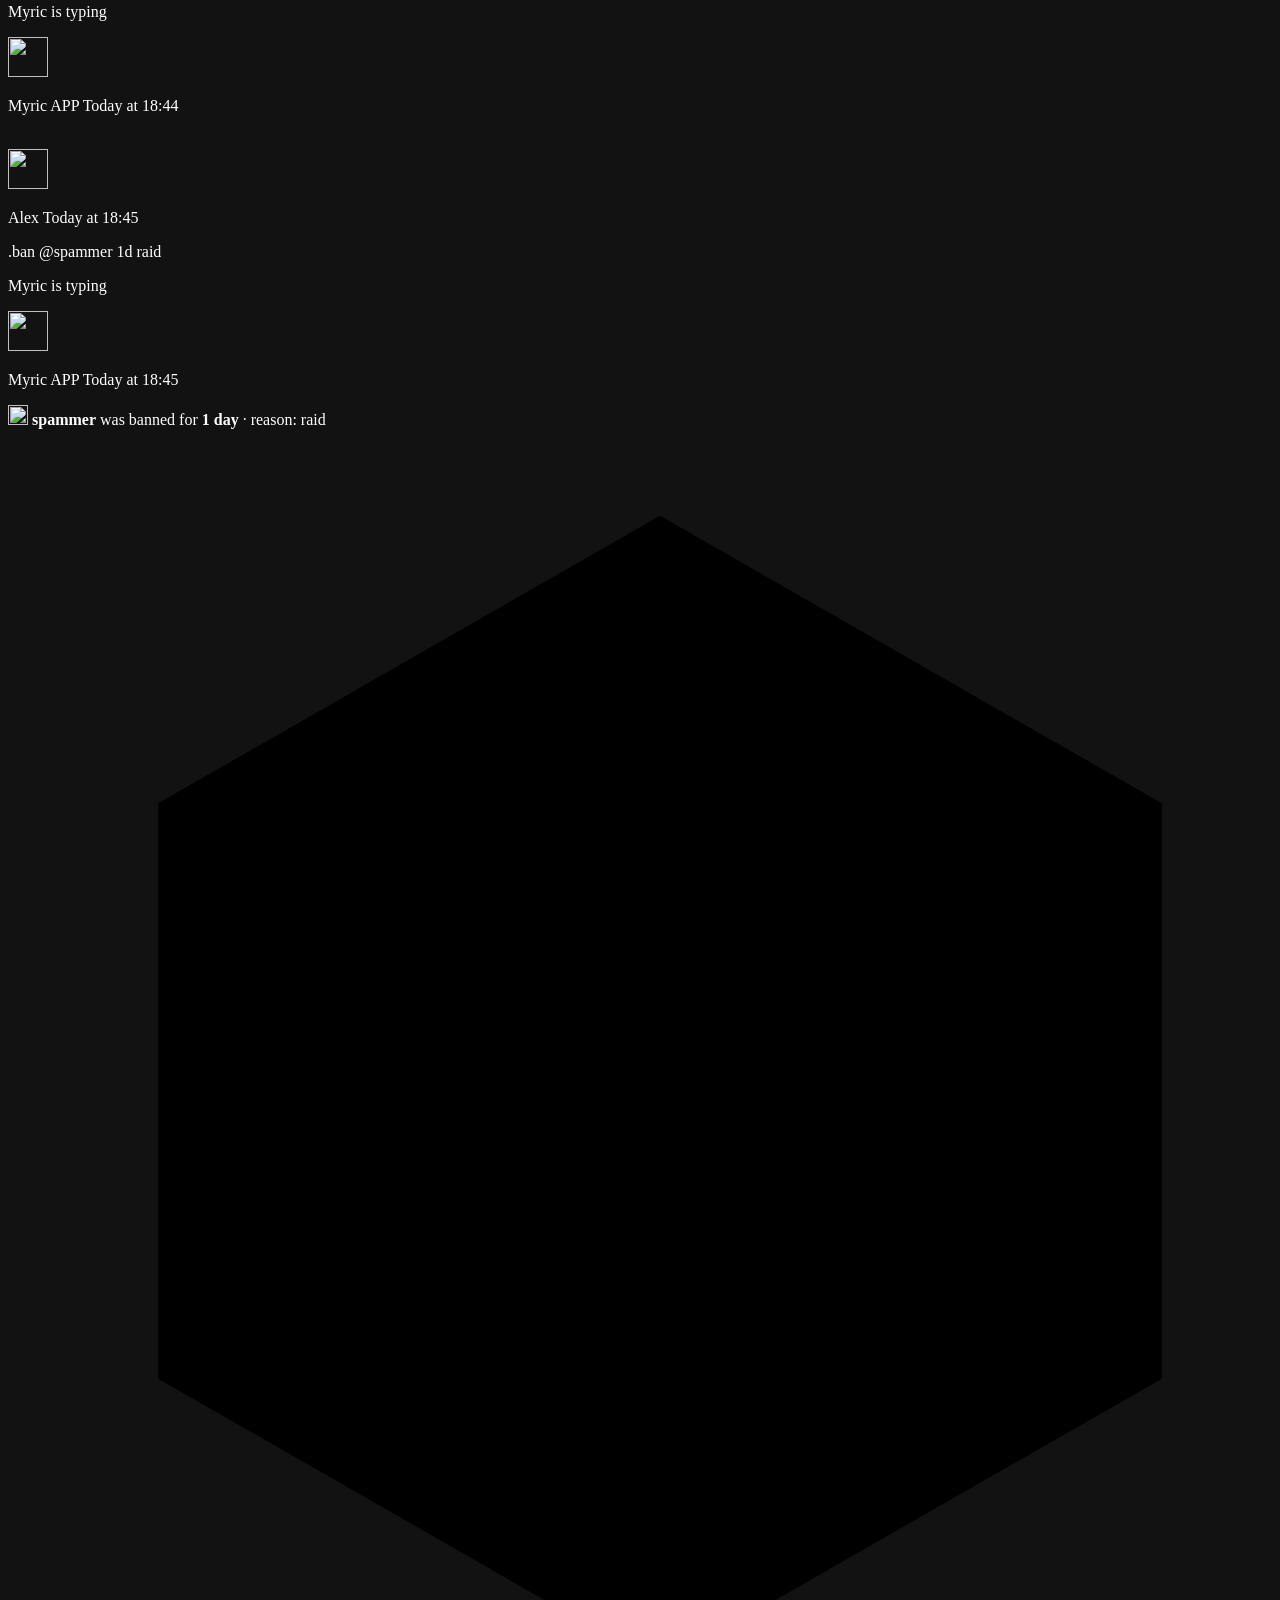
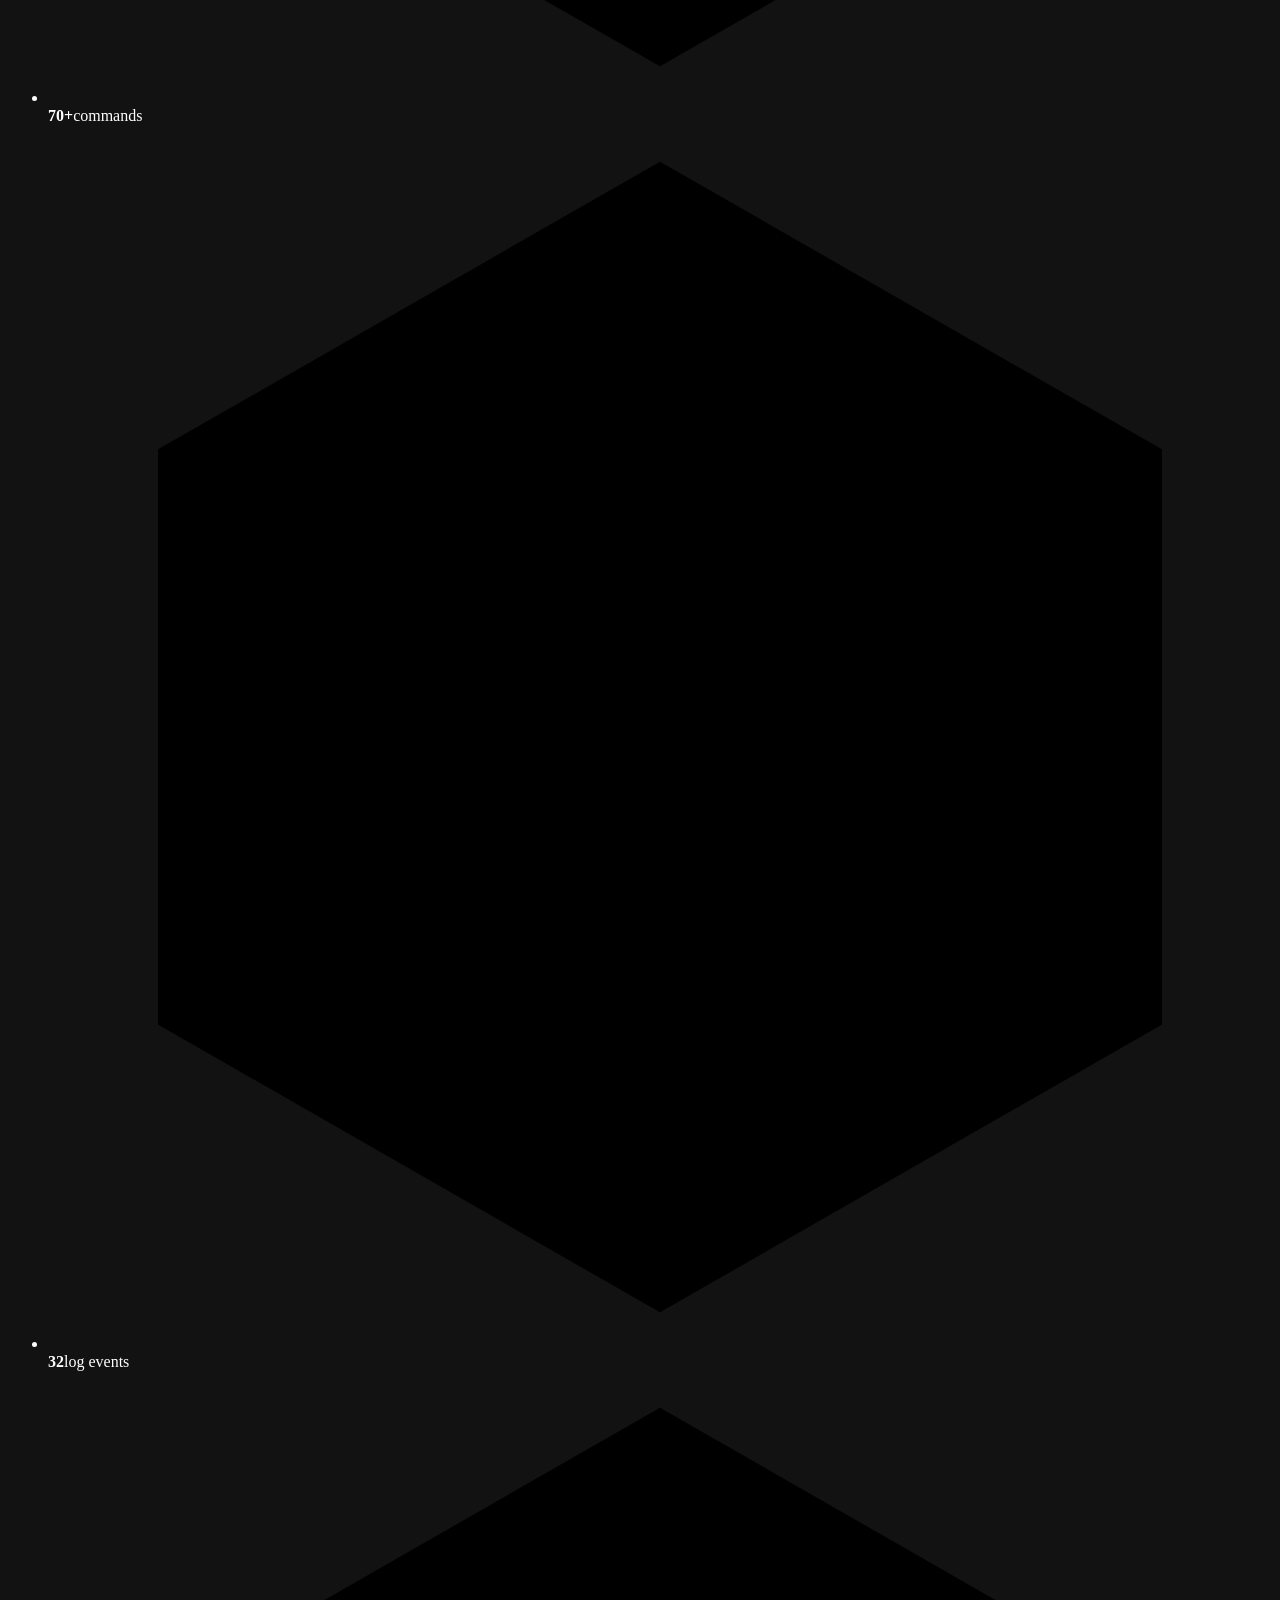
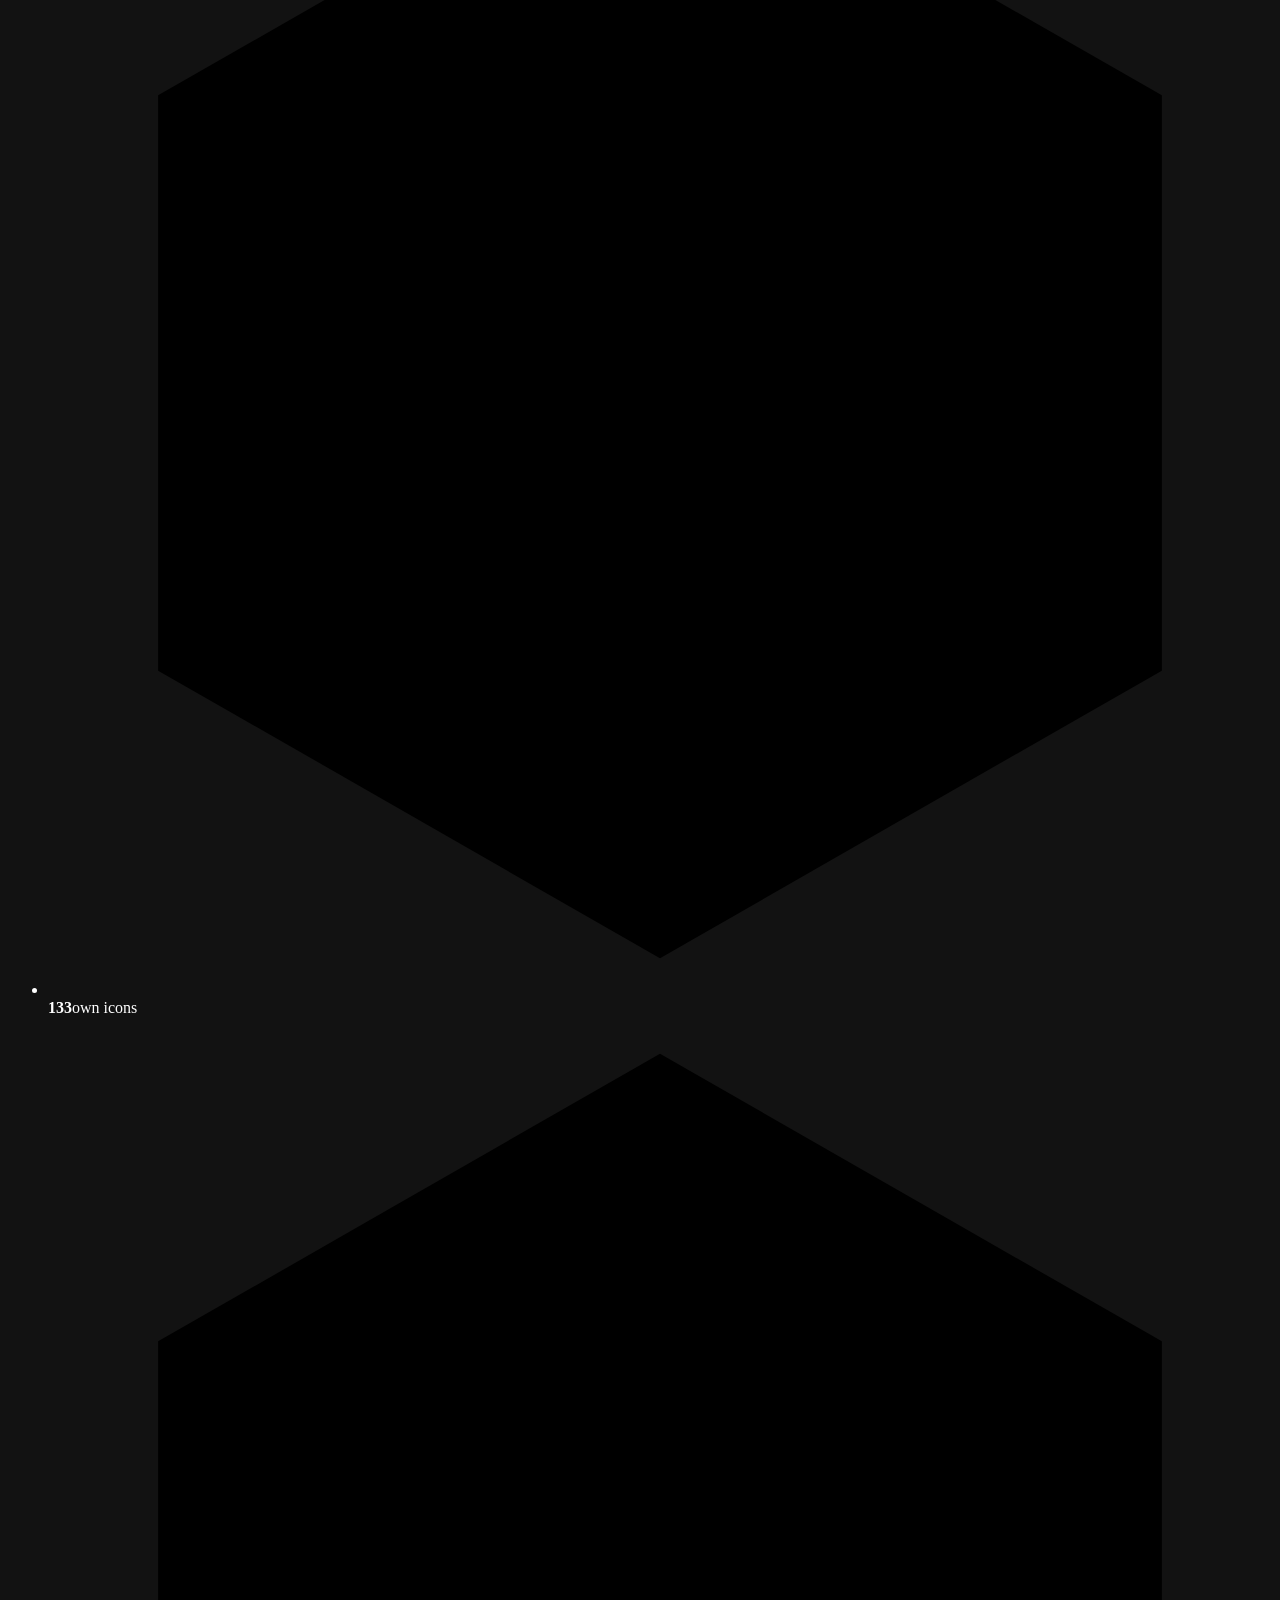
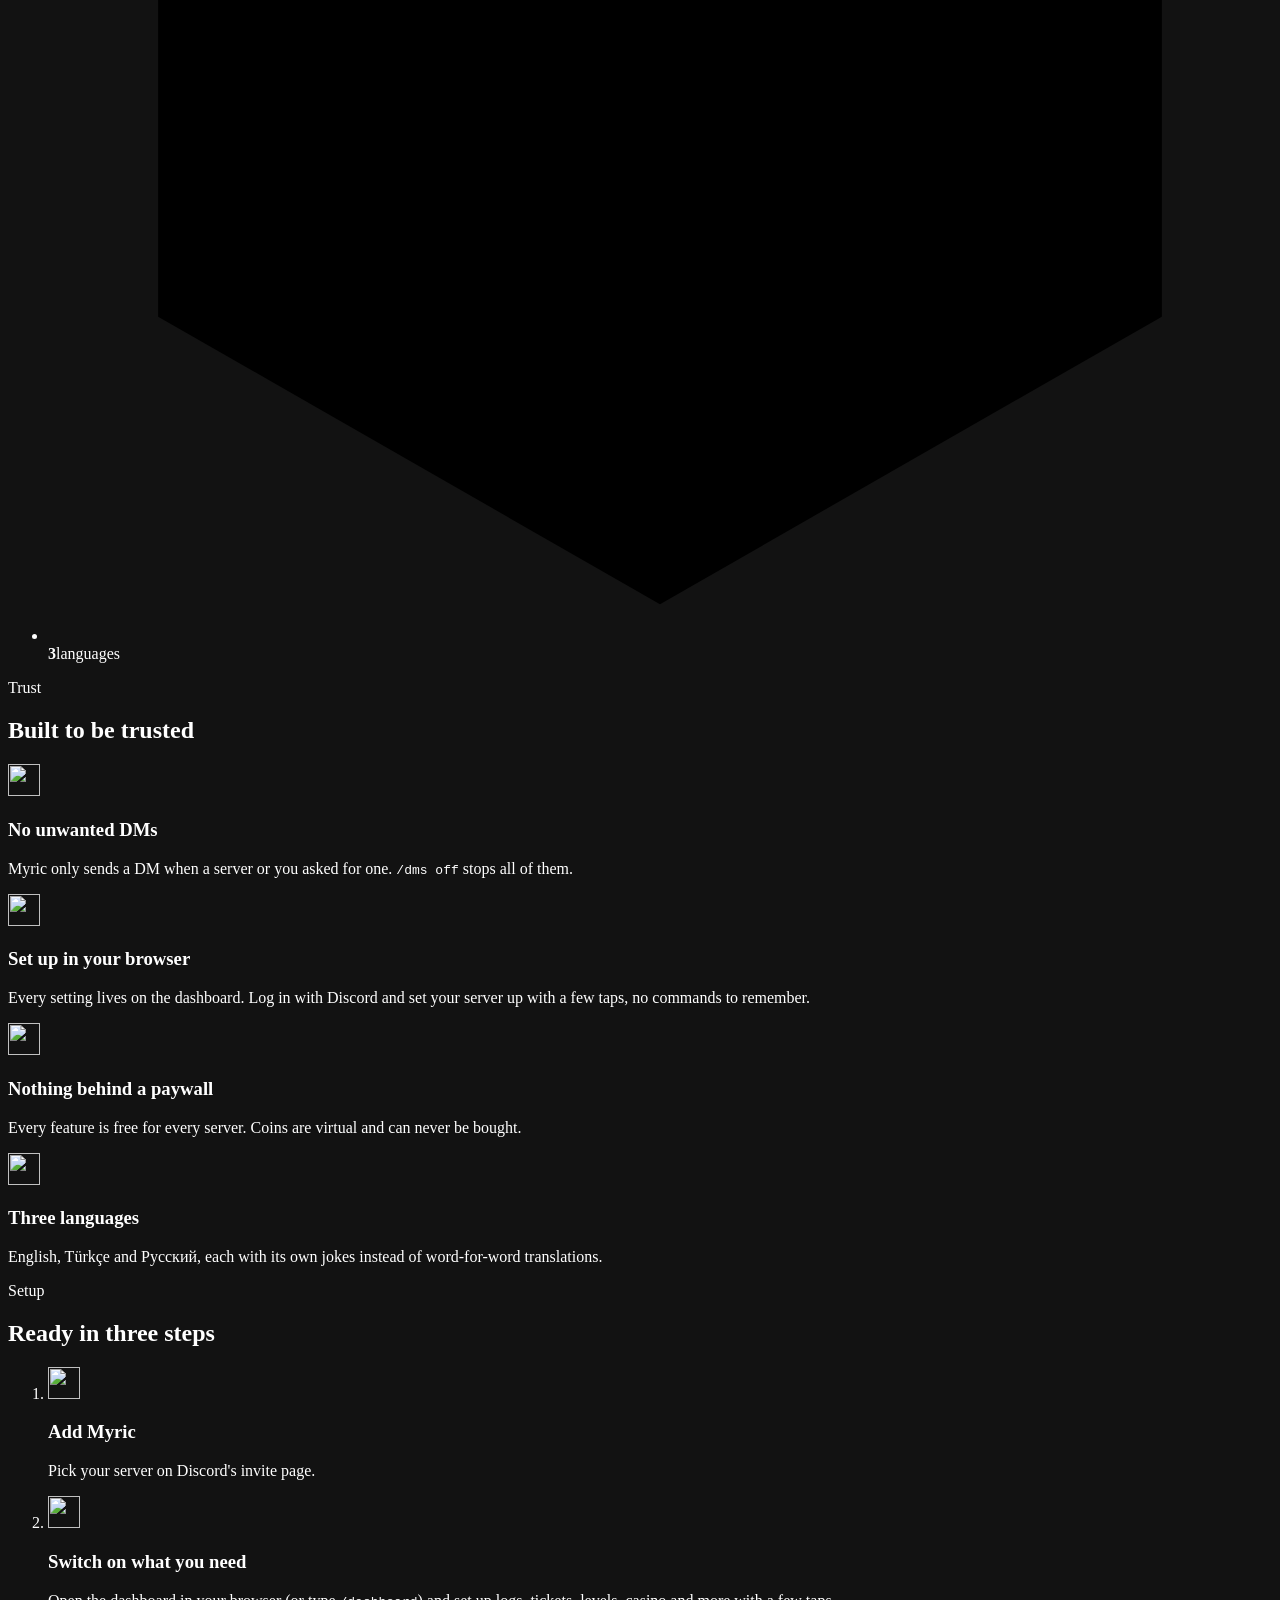
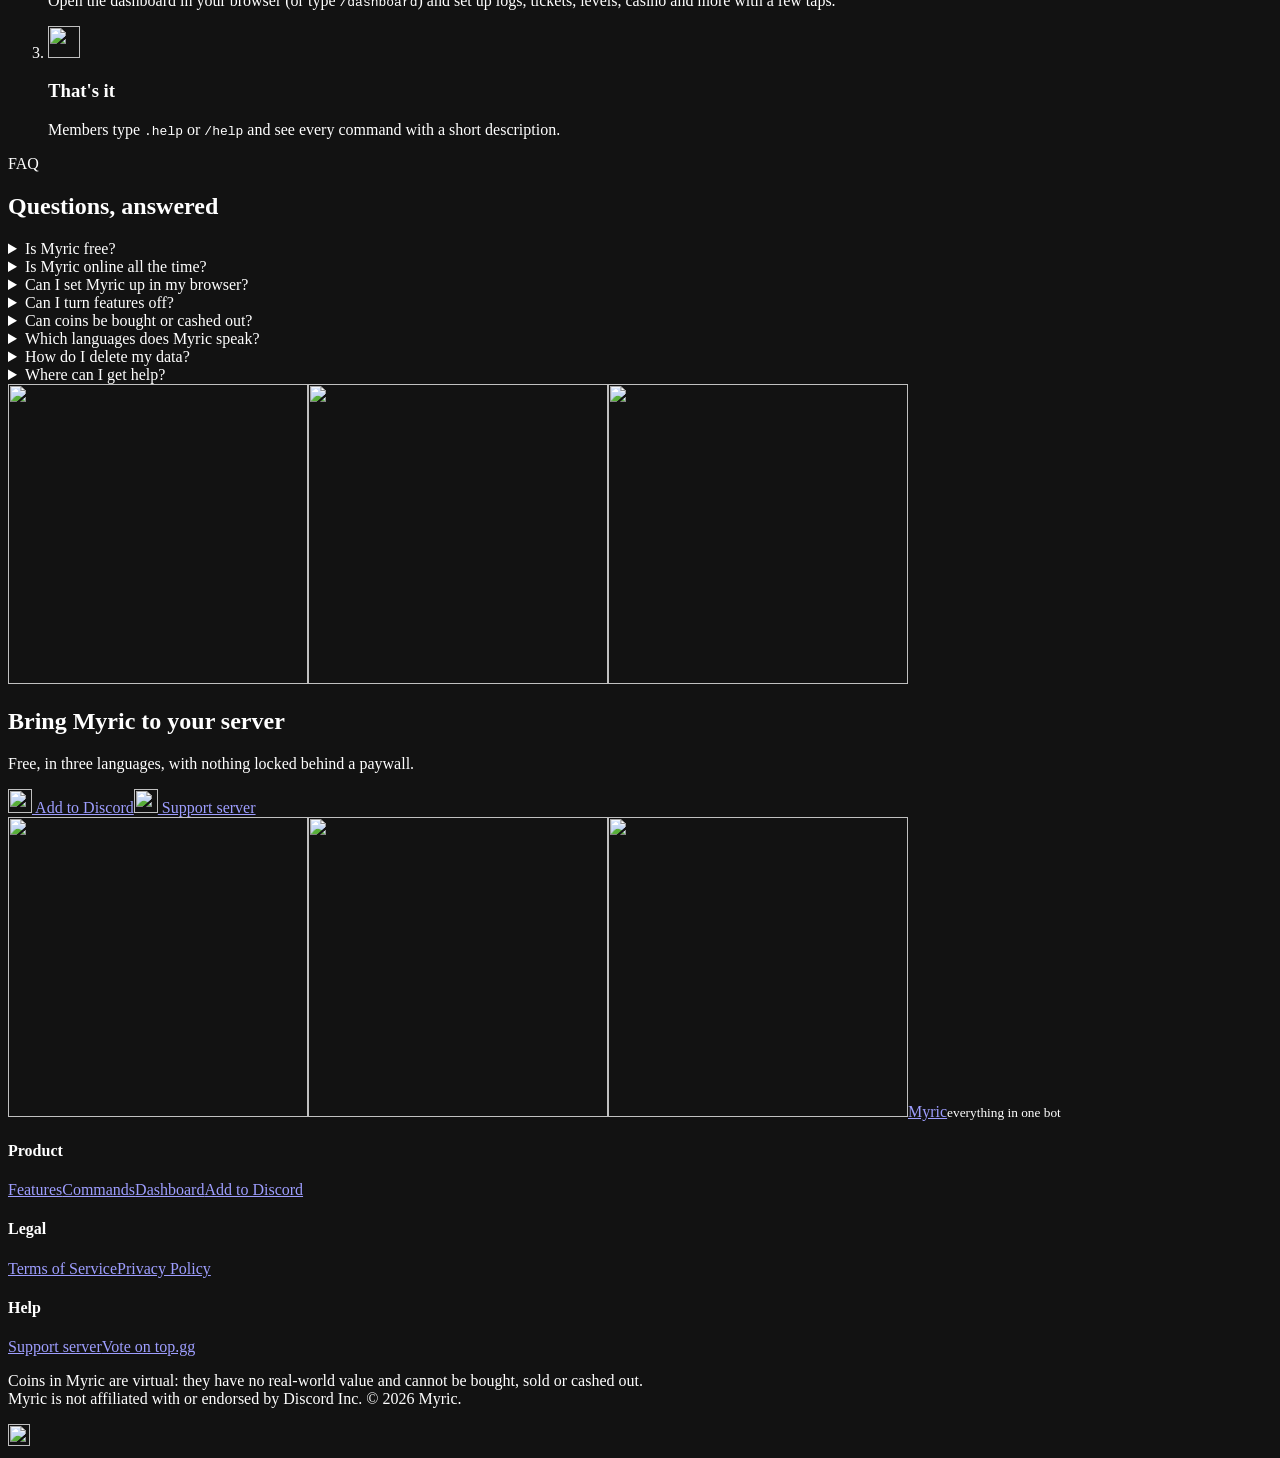
==== commit e3a83e9e: "Website and privacy policy for V25: protection, triggers, vote" ====
--- a/docs/index.html
+++ b/docs/index.html
@@ -17,15 +17,15 @@
 </head><body class="p-home">
 <header class="nav" id="top"><b class="progress" aria-hidden="true"></b><div class="wrap navin">
 <a class="brand" href="/"><img src="/assets/logo-64.png" alt="" width="34" height="34"><span>Myric</span></a>
-<nav class="links"><a href="/#features">Features</a><a href="/commands">Commands</a><a href="https://dash.myricbot.com">Dashboard</a><a href="https://discord.gg/hxYWsFVWp8">Support</a></nav>
+<nav class="links"><a href="/#features">Features</a><a href="/commands">Commands</a><a href="https://dash.myricbot.com">Dashboard</a><a href="https://discord.gg/hxYWsFVWp8">Support</a><a href="https://top.gg/bot/1521047598918533201/vote">Vote</a></nav>
 <div class="langs" role="group" aria-label="Language"><a href="/" hreflang="en" class=on aria-current=true>EN</a><a href="/tr/" hreflang="tr">TR</a><a href="/ru/" hreflang="ru">RU</a></div>
-<a class="btn sm primary add" href="https://discord.com/oauth2/authorize?client_id=1521047598918533201&permissions=1374792576214&scope=bot%20applications.commands">Add to Discord</a>
+<a class="btn sm primary add" href="https://discord.com/oauth2/authorize?client_id=1521047598918533201&permissions=643613600378102&scope=bot%20applications.commands">Add to Discord</a>
 <button class="burger" type="button" aria-label="Menu" aria-expanded="false" aria-controls="sheet"><i></i><i></i><i></i></button>
 </div></header>
 <div class="sheet" id="sheet" hidden><div class="wrap">
-<p class="sk">Menu</p><nav><a href="/#features">Features<span>&rsaquo;</span></a><a href="/commands">Commands<span>&rsaquo;</span></a><a href="https://dash.myricbot.com">Dashboard<span>&rsaquo;</span></a><a href="https://discord.gg/hxYWsFVWp8">Support<span>&rsaquo;</span></a></nav>
+<p class="sk">Menu</p><nav><a href="/#features">Features<span>&rsaquo;</span></a><a href="/commands">Commands<span>&rsaquo;</span></a><a href="https://dash.myricbot.com">Dashboard<span>&rsaquo;</span></a><a href="https://discord.gg/hxYWsFVWp8">Support<span>&rsaquo;</span></a><a href="https://top.gg/bot/1521047598918533201/vote">Vote<span>&rsaquo;</span></a></nav>
 <p class="sk">Language</p><div class="langs big" role="group" aria-label="Language"><a href="/" hreflang="en" class=on aria-current=true>EN</a><a href="/tr/" hreflang="tr">TR</a><a href="/ru/" hreflang="ru">RU</a></div>
-<a class="btn primary wide" href="https://discord.com/oauth2/authorize?client_id=1521047598918533201&permissions=1374792576214&scope=bot%20applications.commands"><img class="ico" src="/assets/i/v_plus.png" alt="" width="24" height="24" loading="lazy" decoding="async"> Add to Discord</a>
+<a class="btn primary wide" href="https://discord.com/oauth2/authorize?client_id=1521047598918533201&permissions=643613600378102&scope=bot%20applications.commands"><img class="ico" src="/assets/i/v_plus.png" alt="" width="24" height="24" loading="lazy" decoding="async"> Add to Discord</a>
 </div></div>
 <section class="hero"><div class="sky" aria-hidden="true"><b class="neb a"></b><b class="neb b"></b><b class="neb c"></b><i style="left:32.4%;top:15.1%;--d:4.8s;--w:0.4s;--s:2px"></i><i style="left:9.4%;top:58.3%;--d:5.7s;--w:1.3s;--s:1px"></i><i style="left:43.4%;top:7.0%;--d:2.8s;--w:2.5s;--s:2px"></i><i style="left:12.4%;top:22.3%;--d:4.7s;--w:5.7s;--s:2px"></i><i style="left:58.6%;top:5.0%;--d:3.3s;--w:3.3s;--s:1px"></i><i style="left:29.0%;top:14.4%;--d:2.9s;--w:1.9s;--s:3px"></i><i style="left:18.1%;top:58.2%;--d:4.7s;--w:2.2s;--s:2px"></i><i style="left:71.2%;top:56.4%;--d:4.7s;--w:3.0s;--s:2px"></i><i style="left:42.8%;top:31.4%;--d:4.5s;--w:2.7s;--s:1px"></i><i style="left:24.8%;top:18.0%;--d:5.2s;--w:0.5s;--s:1px"></i><i style="left:52.5%;top:87.5%;--d:5.1s;--w:1.7s;--s:1px"></i><i style="left:11.8%;top:41.8%;--d:5.1s;--w:0.9s;--s:2px"></i><i style="left:42.2%;top:96.2%;--d:2.8s;--w:3.3s;--s:1px"></i><i style="left:34.0%;top:35.0%;--d:4.2s;--w:4.8s;--s:1px"></i><i style="left:84.0%;top:94.5%;--d:4.2s;--w:4.0s;--s:1px"></i><i style="left:73.1%;top:31.0%;--d:4.5s;--w:4.1s;--s:2px"></i><i style="left:28.5%;top:38.6%;--d:4.8s;--w:0.1s;--s:2px"></i><i style="left:35.5%;top:61.1%;--d:4.2s;--w:1.3s;--s:1px"></i><i style="left:12.9%;top:24.8%;--d:3.9s;--w:5.2s;--s:1px"></i><i style="left:16.6%;top:40.2%;--d:3.5s;--w:0.8s;--s:2px"></i><i style="left:86.4%;top:27.8%;--d:4.0s;--w:2.2s;--s:2px"></i><i style="left:95.8%;top:15.1%;--d:3.1s;--w:1.4s;--s:1px"></i><i style="left:1.2%;top:83.1%;--d:3.1s;--w:1.7s;--s:1px"></i><i style="left:41.9%;top:36.9%;--d:4.5s;--w:5.7s;--s:3px"></i><i style="left:85.9%;top:95.0%;--d:4.8s;--w:4.4s;--s:2px"></i><i style="left:90.0%;top:78.0%;--d:5.6s;--w:4.8s;--s:2px"></i><i style="left:39.8%;top:39.4%;--d:4.2s;--w:2.4s;--s:1px"></i><i style="left:6.7%;top:20.9%;--d:3.1s;--w:2.0s;--s:1px"></i><i style="left:10.2%;top:56.7%;--d:4.4s;--w:5.7s;--s:2px"></i><i style="left:2.6%;top:87.4%;--d:4.6s;--w:0.9s;--s:1px"></i><i style="left:95.5%;top:60.2%;--d:4.2s;--w:0.7s;--s:2px"></i><i style="left:99.3%;top:46.6%;--d:4.2s;--w:0.5s;--s:1px"></i><i style="left:75.0%;top:74.0%;--d:4.2s;--w:4.2s;--s:2px"></i><i style="left:2.3%;top:95.1%;--d:4.3s;--w:0.9s;--s:2px"></i><i style="left:91.4%;top:75.8%;--d:3.5s;--w:3.9s;--s:1px"></i><i style="left:69.6%;top:26.1%;--d:3.8s;--w:1.0s;--s:1px"></i><i style="left:53.3%;top:77.9%;--d:3.7s;--w:1.3s;--s:1px"></i><i style="left:80.6%;top:81.8%;--d:5.1s;--w:1.4s;--s:2px"></i><i style="left:49.3%;top:73.1%;--d:6.0s;--w:4.7s;--s:2px"></i><i style="left:25.9%;top:69.3%;--d:5.8s;--w:2.7s;--s:3px"></i><i style="left:98.8%;top:95.5%;--d:3.8s;--w:1.3s;--s:1px"></i><i style="left:47.0%;top:33.8%;--d:4.2s;--w:5.9s;--s:2px"></i><i style="left:84.0%;top:47.9%;--d:4.8s;--w:4.8s;--s:1px"></i><i style="left:83.5%;top:12.0%;--d:3.9s;--w:4.3s;--s:1px"></i><i style="left:47.8%;top:17.9%;--d:5.3s;--w:2.0s;--s:3px"></i><i style="left:39.6%;top:40.1%;--d:5.8s;--w:4.3s;--s:1px"></i><i style="left:99.3%;top:2.8%;--d:4.6s;--w:2.8s;--s:3px"></i><i style="left:14.6%;top:82.7%;--d:5.9s;--w:3.9s;--s:1px"></i><i style="left:15.6%;top:54.8%;--d:2.6s;--w:4.8s;--s:3px"></i><i style="left:65.0%;top:52.7%;--d:5.8s;--w:2.6s;--s:1px"></i><i style="left:82.6%;top:21.1%;--d:3.4s;--w:1.8s;--s:1px"></i><i style="left:76.4%;top:32.6%;--d:4.4s;--w:5.0s;--s:1px"></i><i style="left:91.0%;top:35.4%;--d:4.1s;--w:3.5s;--s:2px"></i><i style="left:42.1%;top:91.8%;--d:4.3s;--w:3.2s;--s:2px"></i><i style="left:51.1%;top:87.3%;--d:5.2s;--w:3.7s;--s:1px"></i><i style="left:17.2%;top:47.3%;--d:5.0s;--w:3.3s;--s:1px"></i><i style="left:68.2%;top:53.1%;--d:4.2s;--w:4.7s;--s:2px"></i><i style="left:5.7%;top:19.1%;--d:2.6s;--w:0.6s;--s:2px"></i><i style="left:56.2%;top:76.0%;--d:5.7s;--w:2.7s;--s:2px"></i><i style="left:97.3%;top:60.6%;--d:3.2s;--w:1.7s;--s:2px"></i><i style="left:53.3%;top:47.8%;--d:5.8s;--w:4.2s;--s:1px"></i><i style="left:92.3%;top:89.3%;--d:3.2s;--w:2.7s;--s:2px"></i><i style="left:12.2%;top:44.2%;--d:2.8s;--w:1.4s;--s:1px"></i><i style="left:21.3%;top:30.3%;--d:2.9s;--w:4.7s;--s:3px"></i><i style="left:64.3%;top:36.6%;--d:3.4s;--w:0.8s;--s:2px"></i><i style="left:22.0%;top:95.3%;--d:3.9s;--w:2.9s;--s:3px"></i><i style="left:83.2%;top:16.1%;--d:4.0s;--w:3.1s;--s:1px"></i><i style="left:42.1%;top:35.7%;--d:2.8s;--w:2.2s;--s:1px"></i><i style="left:55.4%;top:44.0%;--d:2.6s;--w:2.0s;--s:2px"></i><i style="left:29.5%;top:96.1%;--d:2.9s;--w:5.5s;--s:1px"></i><i style="left:97.2%;top:10.5%;--d:3.4s;--w:0.2s;--s:1px"></i><i style="left:27.0%;top:13.0%;--d:4.0s;--w:5.5s;--s:1px"></i><i style="left:40.6%;top:53.7%;--d:4.3s;--w:3.0s;--s:1px"></i><i style="left:8.9%;top:5.8%;--d:4.9s;--w:2.6s;--s:1px"></i><i style="left:26.9%;top:1.7%;--d:2.8s;--w:1.6s;--s:2px"></i><i style="left:85.6%;top:6.7%;--d:5.5s;--w:2.7s;--s:1px"></i><i style="left:99.4%;top:41.8%;--d:5.7s;--w:3.7s;--s:1px"></i><i style="left:52.7%;top:23.8%;--d:2.9s;--w:1.0s;--s:1px"></i><i style="left:18.1%;top:93.2%;--d:4.7s;--w:3.2s;--s:1px"></i><i style="left:29.0%;top:50.0%;--d:3.1s;--w:2.1s;--s:1px"></i></div>
 <div class="wrap heroin">
@@ -33,7 +33,7 @@
 <span class="pill rv"><img class="ico" src="/assets/i/v_spark.png" alt="" width="18" height="18" loading="lazy" decoding="async"> Free &middot; English &middot; Türkçe &middot; Русский</span>
 <h1 class="split" style="--i:1">Everything<br>in <span class="grad">one bot.</span></h1>
 <p class="lead rv" style="--i:2">Moderation, detailed logs, levels, economy, casino, mini games and tickets &mdash; one Discord bot that you set up in a minute.</p>
-<div class="cta rv" style="--i:3"><a class="btn primary big" href="https://discord.com/oauth2/authorize?client_id=1521047598918533201&permissions=1374792576214&scope=bot%20applications.commands"><img class="ico" src="/assets/i/v_plus.png" alt="" width="24" height="24" loading="lazy" decoding="async"> Add to Discord</a><a class="btn ghost big" href="/commands"><img class="ico" src="/assets/i/v_book.png" alt="" width="24" height="24" loading="lazy" decoding="async"> See all commands</a></div>
+<div class="cta rv" style="--i:3"><a class="btn primary big" href="https://discord.com/oauth2/authorize?client_id=1521047598918533201&permissions=643613600378102&scope=bot%20applications.commands"><img class="ico" src="/assets/i/v_plus.png" alt="" width="24" height="24" loading="lazy" decoding="async"> Add to Discord</a><a class="btn ghost big" href="/commands"><img class="ico" src="/assets/i/v_book.png" alt="" width="24" height="24" loading="lazy" decoding="async"> See all commands</a></div>
 <ul class="hnote rv" style="--i:4"><li><img class="ico" src="/assets/i/v_yes.png" alt="" width="18" height="18" loading="lazy" decoding="async">Online 24/7</li><li><img class="ico" src="/assets/i/v_yes.png" alt="" width="18" height="18" loading="lazy" decoding="async">Three languages</li><li><img class="ico" src="/assets/i/v_yes.png" alt="" width="18" height="18" loading="lazy" decoding="async">No unwanted DMs</li><li><img class="ico" src="/assets/i/v_yes.png" alt="" width="18" height="18" loading="lazy" decoding="async">Nothing behind a paywall</li></ul>
 </div>
 <div class="hlogo" aria-hidden="true"><div class="halo"></div><div class="ring r1"></div><div class="ring r2"></div>
@@ -42,14 +42,14 @@
 <a class="scroll" href="#features" aria-label="Features"><span></span></a></section><section id="features" class="wrap sec">
 <p class="kicker rv">Features</p><h2 class="rv">One bot instead of ten</h2><p class="sub rv">Every part can be switched on or off per server on the dashboard.</p>
 <div class="grid3"><article class="card rv" style="--i:0"><div class="tile"><img class="ico lg" src="/assets/i/v_shield.png" alt="" width="32" height="32" loading="lazy" decoding="async"></div><h3>Moderation</h3><p>Ban, kick, timeout, mute and warn with case history, automatic warn punishments, timed bans that survive restarts and a one-command lockdown.</p>
-<a class="more" href="/commands#mod">Commands <span>&rarr;</span></a></article><article class="card rv" style="--i:1"><div class="tile"><img class="ico lg" src="/assets/i/v_list.png" alt="" width="32" height="32" loading="lazy" decoding="async"></div><h3>Detailed logs</h3><p>28 events in 6 groups: who deleted a message, re-posted files, every permission change shown before and after, roles, joins and leaves.</p>
+<a class="more" href="/commands#mod">Commands <span>&rarr;</span></a></article><article class="card rv" style="--i:1"><div class="tile"><img class="ico lg" src="/assets/i/v_list.png" alt="" width="32" height="32" loading="lazy" decoding="async"></div><h3>Detailed logs</h3><p>32 events in 7 groups: who deleted a message, re-posted files, every permission change shown before and after, roles, joins and leaves.</p>
 <a class="more" href="/commands#setup">Commands <span>&rarr;</span></a></article><article class="card rv" style="--i:2"><div class="tile"><img class="ico lg" src="/assets/i/v_chart.png" alt="" width="32" height="32" loading="lazy" decoding="async"></div><h3>Levels</h3><p>XP for chatting and, if a server wants it, for time in voice. Rank cards, level roles, a leaderboard and your own XP difficulty.</p>
 <a class="more" href="/commands#level">Commands <span>&rarr;</span></a></article><article class="card rv" style="--i:0"><div class="tile"><img class="ico lg" src="/assets/i/v_coin.png" alt="" width="32" height="32" loading="lazy" decoding="async"></div><h3>Economy</h3><p>Daily reward, work, bank, pay, a store with the server's own items and an inventory. Coins are virtual.</p>
 <a class="more" href="/commands#eco">Commands <span>&rarr;</span></a></article><article class="card rv" style="--i:1"><div class="tile"><img class="ico lg" src="/assets/i/v_slots.png" alt="" width="32" height="32" loading="lazy" decoding="async"></div><h3>Casino</h3><p>Blackjack for up to 4 players, slots, roulette, coin flip, higher or lower, mines and crash, drawn and animated by Myric.</p>
 <a class="more" href="/commands#casino">Commands <span>&rarr;</span></a></article><article class="card rv" style="--i:2"><div class="tile"><img class="ico lg" src="/assets/i/v_brain.png" alt="" width="32" height="32" loading="lazy" decoding="async"></div><h3>Mini games</h3><p>Trivia, word scramble, hangman, quick math, typing race, the flag quiz and tic-tac-toe, played by the whole channel.</p>
 <a class="more" href="/commands#games">Commands <span>&rarr;</span></a></article><article class="card rv" style="--i:0"><div class="tile"><img class="ico lg" src="/assets/i/v_ticket.png" alt="" width="32" height="32" loading="lazy" decoding="async"></div><h3>Tickets</h3><p>A menu with your own topics, a short form with up to 5 files, staff roles and a confirmation before a ticket closes.</p>
 <a class="more" href="/commands#tickets">Commands <span>&rarr;</span></a></article><article class="card rv" style="--i:1"><div class="tile"><img class="ico lg" src="/assets/i/v_party.png" alt="" width="32" height="32" loading="lazy" decoding="async"></div><h3>Community</h3><p>Giveaways, polls, reaction roles, welcome messages, AFK notes and a counting channel.</p>
-<a class="more" href="/commands#events">Commands <span>&rarr;</span></a></article><article class="card rv" style="--i:2"><div class="tile"><img class="ico lg" src="/assets/i/v_honey.png" alt="" width="32" height="32" loading="lazy" decoding="async"></div><h3>Protection</h3><p>A honeypot channel that stops spam bots on the spot, role persist for returning members and mutes that survive rejoining.</p>
+<a class="more" href="/commands#events">Commands <span>&rarr;</span></a></article><article class="card rv" style="--i:2"><div class="tile"><img class="ico lg" src="/assets/i/v_honey.png" alt="" width="32" height="32" loading="lazy" decoding="async"></div><h3>Protection</h3><p>Automod with your own rules and punishments, anti-nuke that stops a rogue admin, anti-raid, a verification button and a honeypot for spam bots &mdash; plus triggers that answer common questions for you.</p>
 <a class="more" href="/commands#setup">Commands <span>&rarr;</span></a></article></div></section><section class="wrap sec" id="preview">
 <p class="kicker rv">Live preview</p><h2 class="rv">See what Myric draws</h2><p class="sub rv">Every picture here was drawn by the bot itself &mdash; the same cards and animations your members will see.</p>
 <div class="show rv"><div class="tabs" role="tablist"><button type="button" role="tab" data-tab="rank" aria-selected="true"><img class="ico" src="/assets/i/v_chart.png" alt="" width="20" height="20" loading="lazy" decoding="async"><span>Levels</span><b class="bar"></b></button><button type="button" role="tab" data-tab="slots" aria-selected="false"><img class="ico" src="/assets/i/v_slots.png" alt="" width="20" height="20" loading="lazy" decoding="async"><span>Casino</span><b class="bar"></b></button><button type="button" role="tab" data-tab="bj" aria-selected="false"><img class="ico" src="/assets/i/v_cards.png" alt="" width="20" height="20" loading="lazy" decoding="async"><span>Blackjack</span><b class="bar"></b></button><button type="button" role="tab" data-tab="ban" aria-selected="false"><img class="ico" src="/assets/i/v_ban.png" alt="" width="20" height="20" loading="lazy" decoding="async"><span>Moderation</span><b class="bar"></b></button></div>
@@ -69,14 +69,14 @@
 <div class="msg"><img class="av" src="/assets/show/alex.png" alt="" width="40" height="40"><div class="mb"><p class="who">Alex <time>Today at 18:45</time></p><p class="said">.ban @spammer 1d raid</p></div></div>
 <p class="typing"><span class="tdots"><i></i><i></i><i></i></span> Myric is typing</p>
 <div class="msg bot"><img class="av" src="/assets/logo-64.png" alt="" width="40" height="40"><div class="mb"><p class="who">Myric <span class="app">APP</span> <time>Today at 18:45</time></p>
-<p class="said"><img class="ico" src="/assets/i/v_ban.png" alt="" width="20" height="20" loading="lazy" decoding="async"> <strong>spammer</strong> was banned for <strong>1 day</strong> &middot; reason: raid</p><img class="shot" src="/assets/show/ban.gif" alt="" loading="lazy" decoding="async"></div></div></div></div></div></section><section class="wrap sec"><ul class="statband"><li class="rv" style="--i:0"><svg class="hexline" viewBox="0 0 100 100" aria-hidden="true"><path d="M50 3 L91 26.5 L91 73.5 L50 97 L9 73.5 L9 26.5 Z" pathLength="1"/></svg><b data-count="70" data-suffix="+">70+</b><span>commands</span></li><li class="rv" style="--i:1"><svg class="hexline" viewBox="0 0 100 100" aria-hidden="true"><path d="M50 3 L91 26.5 L91 73.5 L50 97 L9 73.5 L9 26.5 Z" pathLength="1"/></svg><b data-count="28" data-suffix="">28</b><span>log events</span></li><li class="rv" style="--i:2"><svg class="hexline" viewBox="0 0 100 100" aria-hidden="true"><path d="M50 3 L91 26.5 L91 73.5 L50 97 L9 73.5 L9 26.5 Z" pathLength="1"/></svg><b data-count="133" data-suffix="">133</b><span>own icons</span></li><li class="rv" style="--i:3"><svg class="hexline" viewBox="0 0 100 100" aria-hidden="true"><path d="M50 3 L91 26.5 L91 73.5 L50 97 L9 73.5 L9 26.5 Z" pathLength="1"/></svg><b data-count="3" data-suffix="">3</b><span>languages</span></li></ul></section><section class="wrap sec"><p class="kicker rv">Trust</p><h2 class="rv">Built to be trusted</h2><div class="grid2"><article class="card row rv" style="--i:0"><div class="tile"><img class="ico lg" src="/assets/i/v_mail.png" alt="" width="32" height="32" loading="lazy" decoding="async"></div><h3>No unwanted DMs</h3><p>Myric only sends a DM when a server or you asked for one. <code>/dms off</code> stops all of them.</p></article><article class="card row rv" style="--i:1"><div class="tile"><img class="ico lg" src="/assets/i/v_rocket.png" alt="" width="32" height="32" loading="lazy" decoding="async"></div><h3>Set up in your browser</h3><p>Every setting lives on the dashboard. Log in with Discord and set your server up with a few taps, no commands to remember.</p></article><article class="card row rv" style="--i:0"><div class="tile"><img class="ico lg" src="/assets/i/v_money.png" alt="" width="32" height="32" loading="lazy" decoding="async"></div><h3>Nothing behind a paywall</h3><p>Every feature is free for every server. Coins are virtual and can never be bought.</p></article><article class="card row rv" style="--i:1"><div class="tile"><img class="ico lg" src="/assets/i/v_globe.png" alt="" width="32" height="32" loading="lazy" decoding="async"></div><h3>Three languages</h3><p>English, Türkçe and Русский, each with its own jokes instead of word-for-word translations.</p></article></div></section><section class="wrap sec"><p class="kicker rv">Setup</p><h2 class="rv">Ready in three steps</h2><ol class="steps"><li class="rv" style="--i:0"><div class="tile"><img class="ico lg" src="/assets/i/v_plus.png" alt="" width="32" height="32" loading="lazy" decoding="async"></div><div><h3>Add Myric</h3><p>Pick your server on Discord's invite page.</p></div></li><li class="rv" style="--i:1"><div class="tile"><img class="ico lg" src="/assets/i/v_gear.png" alt="" width="32" height="32" loading="lazy" decoding="async"></div><div><h3>Switch on what you need</h3><p>Open the dashboard in your browser (or type <code>/dashboard</code>) and set up logs, tickets, levels, casino and more with a few taps.</p></div></li><li class="rv" style="--i:2"><div class="tile"><img class="ico lg" src="/assets/i/v_book.png" alt="" width="32" height="32" loading="lazy" decoding="async"></div><div><h3>That's it</h3><p>Members type <code>.help</code> or <code>/help</code> and see every command with a short description.</p></div></li></ol></section><section class="wrap sec narrow" id="faq"><p class="kicker rv">FAQ</p><h2 class="rv">Questions, answered</h2><div class="faq"><details class="rv"><summary>Is Myric free?<span class="pm" aria-hidden="true"></span></summary><div class="ans"><p>Yes. Every feature is free and there is no premium tier.</p></div></details><details class="rv"><summary>Is Myric online all the time?<span class="pm" aria-hidden="true"></span></summary><div class="ans"><p>Yes. Myric runs 24/7 on a dedicated cloud server, restarts itself automatically after a problem and backs up its data every day.</p></div></details><details class="rv"><summary>Can I set Myric up in my browser?<span class="pm" aria-hidden="true"></span></summary><div class="ans"><p>Yes. The dashboard has every setting: log in with Discord and you see the servers where you have <em>Manage Server</em>. In Discord, <code>/dashboard</code> opens it.</p></div></details><details class="rv"><summary>Can I turn features off?<span class="pm" aria-hidden="true"></span></summary><div class="ans"><p>Yes: every part has its own switch on the dashboard (Features), so your server only gets what you want.</p></div></details><details class="rv"><summary>Can coins be bought or cashed out?<span class="pm" aria-hidden="true"></span></summary><div class="ans"><p>No. Coins are virtual: they have no real-world value and cannot be bought, sold or cashed out.</p></div></details><details class="rv"><summary>Which languages does Myric speak?<span class="pm" aria-hidden="true"></span></summary><div class="ans"><p>English, Turkish and Russian. Admins pick the server's language with <code>/language</code> and every reply follows it.</p></div></details><details class="rv"><summary>How do I delete my data?<span class="pm" aria-hidden="true"></span></summary><div class="ans"><p>Ask on the support server or write to Myric in a DM: the Myric team deletes it within 30 days. Moderation records stay, so servers stay safe.</p></div></details><details class="rv"><summary>Where can I get help?<span class="pm" aria-hidden="true"></span></summary><div class="ans"><p>Join the <a href="https://discord.gg/hxYWsFVWp8">support server</a> &mdash; questions are answered there.</p></div></details></div></section><section class="wrap sec"><div class="band rv"><div class="bandglow" aria-hidden="true"></div>
+<p class="said"><img class="ico" src="/assets/i/v_ban.png" alt="" width="20" height="20" loading="lazy" decoding="async"> <strong>spammer</strong> was banned for <strong>1 day</strong> &middot; reason: raid</p><img class="shot" src="/assets/show/ban.gif" alt="" loading="lazy" decoding="async"></div></div></div></div></div></section><section class="wrap sec"><ul class="statband"><li class="rv" style="--i:0"><svg class="hexline" viewBox="0 0 100 100" aria-hidden="true"><path d="M50 3 L91 26.5 L91 73.5 L50 97 L9 73.5 L9 26.5 Z" pathLength="1"/></svg><b data-count="70" data-suffix="+">70+</b><span>commands</span></li><li class="rv" style="--i:1"><svg class="hexline" viewBox="0 0 100 100" aria-hidden="true"><path d="M50 3 L91 26.5 L91 73.5 L50 97 L9 73.5 L9 26.5 Z" pathLength="1"/></svg><b data-count="32" data-suffix="">32</b><span>log events</span></li><li class="rv" style="--i:2"><svg class="hexline" viewBox="0 0 100 100" aria-hidden="true"><path d="M50 3 L91 26.5 L91 73.5 L50 97 L9 73.5 L9 26.5 Z" pathLength="1"/></svg><b data-count="133" data-suffix="">133</b><span>own icons</span></li><li class="rv" style="--i:3"><svg class="hexline" viewBox="0 0 100 100" aria-hidden="true"><path d="M50 3 L91 26.5 L91 73.5 L50 97 L9 73.5 L9 26.5 Z" pathLength="1"/></svg><b data-count="3" data-suffix="">3</b><span>languages</span></li></ul></section><section class="wrap sec"><p class="kicker rv">Trust</p><h2 class="rv">Built to be trusted</h2><div class="grid2"><article class="card row rv" style="--i:0"><div class="tile"><img class="ico lg" src="/assets/i/v_mail.png" alt="" width="32" height="32" loading="lazy" decoding="async"></div><h3>No unwanted DMs</h3><p>Myric only sends a DM when a server or you asked for one. <code>/dms off</code> stops all of them.</p></article><article class="card row rv" style="--i:1"><div class="tile"><img class="ico lg" src="/assets/i/v_rocket.png" alt="" width="32" height="32" loading="lazy" decoding="async"></div><h3>Set up in your browser</h3><p>Every setting lives on the dashboard. Log in with Discord and set your server up with a few taps, no commands to remember.</p></article><article class="card row rv" style="--i:0"><div class="tile"><img class="ico lg" src="/assets/i/v_money.png" alt="" width="32" height="32" loading="lazy" decoding="async"></div><h3>Nothing behind a paywall</h3><p>Every feature is free for every server. Coins are virtual and can never be bought.</p></article><article class="card row rv" style="--i:1"><div class="tile"><img class="ico lg" src="/assets/i/v_globe.png" alt="" width="32" height="32" loading="lazy" decoding="async"></div><h3>Three languages</h3><p>English, Türkçe and Русский, each with its own jokes instead of word-for-word translations.</p></article></div></section><section class="wrap sec"><p class="kicker rv">Setup</p><h2 class="rv">Ready in three steps</h2><ol class="steps"><li class="rv" style="--i:0"><div class="tile"><img class="ico lg" src="/assets/i/v_plus.png" alt="" width="32" height="32" loading="lazy" decoding="async"></div><div><h3>Add Myric</h3><p>Pick your server on Discord's invite page.</p></div></li><li class="rv" style="--i:1"><div class="tile"><img class="ico lg" src="/assets/i/v_gear.png" alt="" width="32" height="32" loading="lazy" decoding="async"></div><div><h3>Switch on what you need</h3><p>Open the dashboard in your browser (or type <code>/dashboard</code>) and set up logs, tickets, levels, casino and more with a few taps.</p></div></li><li class="rv" style="--i:2"><div class="tile"><img class="ico lg" src="/assets/i/v_book.png" alt="" width="32" height="32" loading="lazy" decoding="async"></div><div><h3>That's it</h3><p>Members type <code>.help</code> or <code>/help</code> and see every command with a short description.</p></div></li></ol></section><section class="wrap sec narrow" id="faq"><p class="kicker rv">FAQ</p><h2 class="rv">Questions, answered</h2><div class="faq"><details class="rv"><summary>Is Myric free?<span class="pm" aria-hidden="true"></span></summary><div class="ans"><p>Yes. Every feature is free and there is no premium tier.</p></div></details><details class="rv"><summary>Is Myric online all the time?<span class="pm" aria-hidden="true"></span></summary><div class="ans"><p>Yes. Myric runs 24/7 on a dedicated cloud server, restarts itself automatically after a problem and backs up its data every day.</p></div></details><details class="rv"><summary>Can I set Myric up in my browser?<span class="pm" aria-hidden="true"></span></summary><div class="ans"><p>Yes. The dashboard has every setting: log in with Discord and you see the servers where you have <em>Manage Server</em>. In Discord, <code>/dashboard</code> opens it.</p></div></details><details class="rv"><summary>Can I turn features off?<span class="pm" aria-hidden="true"></span></summary><div class="ans"><p>Yes: every part has its own switch on the dashboard (Features), so your server only gets what you want.</p></div></details><details class="rv"><summary>Can coins be bought or cashed out?<span class="pm" aria-hidden="true"></span></summary><div class="ans"><p>No. Coins are virtual: they have no real-world value and cannot be bought, sold or cashed out.</p></div></details><details class="rv"><summary>Which languages does Myric speak?<span class="pm" aria-hidden="true"></span></summary><div class="ans"><p>English, Turkish and Russian. Admins pick the server's language with <code>/language</code> and every reply follows it.</p></div></details><details class="rv"><summary>How do I delete my data?<span class="pm" aria-hidden="true"></span></summary><div class="ans"><p>Ask on the support server or write to Myric in a DM: the Myric team deletes it within 30 days. Moderation records stay, so servers stay safe.</p></div></details><details class="rv"><summary>Where can I get help?<span class="pm" aria-hidden="true"></span></summary><div class="ans"><p>Join the <a href="https://discord.gg/hxYWsFVWp8">support server</a> &mdash; questions are answered there.</p></div></details></div></section><section class="wrap sec"><div class="band rv"><div class="bandglow" aria-hidden="true"></div>
 <span class="mark3 bandmark" aria-hidden="true"><img class="hx h0" src="/assets/hex0.png" alt="" width="300" height="300" loading="lazy"><img class="hx h1" src="/assets/hex1.png" alt="" width="300" height="300" loading="lazy"><img class="hx h2" src="/assets/hex2.png" alt="" width="300" height="300" loading="lazy"></span>
 <div class="bandtext"><h2>Bring Myric to your server</h2><p>Free, in three languages, with nothing locked behind a paywall.</p></div>
-<div class="cta"><a class="btn primary big" href="https://discord.com/oauth2/authorize?client_id=1521047598918533201&permissions=1374792576214&scope=bot%20applications.commands"><img class="ico" src="/assets/i/v_plus.png" alt="" width="24" height="24" loading="lazy" decoding="async"> Add to Discord</a><a class="btn ghost big" href="https://discord.gg/hxYWsFVWp8"><img class="ico" src="/assets/i/v_chat.png" alt="" width="24" height="24" loading="lazy" decoding="async"> Support server</a></div>
+<div class="cta"><a class="btn primary big" href="https://discord.com/oauth2/authorize?client_id=1521047598918533201&permissions=643613600378102&scope=bot%20applications.commands"><img class="ico" src="/assets/i/v_plus.png" alt="" width="24" height="24" loading="lazy" decoding="async"> Add to Discord</a><a class="btn ghost big" href="https://discord.gg/hxYWsFVWp8"><img class="ico" src="/assets/i/v_chat.png" alt="" width="24" height="24" loading="lazy" decoding="async"> Support server</a></div>
 </div></section>
 <footer><div class="wrap foot">
 <div class="fbrand"><span class="mark3 footmark" aria-hidden="true"><img class="hx h0" src="/assets/hex0.png" alt="" width="300" height="300" loading="lazy"><img class="hx h1" src="/assets/hex1.png" alt="" width="300" height="300" loading="lazy"><img class="hx h2" src="/assets/hex2.png" alt="" width="300" height="300" loading="lazy"></span><a class="brand" href="/"><span>Myric</span></a><small>everything in one bot</small></div>
-<div class="fcols"><div><h4>Product</h4><a href="/#features">Features</a><a href="/commands">Commands</a><a href="https://dash.myricbot.com">Dashboard</a><a href="https://discord.com/oauth2/authorize?client_id=1521047598918533201&permissions=1374792576214&scope=bot%20applications.commands">Add to Discord</a></div><div><h4>Legal</h4><a href="/terms">Terms of Service</a><a href="/privacy">Privacy Policy</a></div><div><h4>Help</h4><a href="https://discord.gg/hxYWsFVWp8">Support server</a></div></div>
+<div class="fcols"><div><h4>Product</h4><a href="/#features">Features</a><a href="/commands">Commands</a><a href="https://dash.myricbot.com">Dashboard</a><a href="https://discord.com/oauth2/authorize?client_id=1521047598918533201&permissions=643613600378102&scope=bot%20applications.commands">Add to Discord</a></div><div><h4>Legal</h4><a href="/terms">Terms of Service</a><a href="/privacy">Privacy Policy</a></div><div><h4>Help</h4><a href="https://discord.gg/hxYWsFVWp8">Support server</a><a href="https://top.gg/bot/1521047598918533201/vote">Vote on top.gg</a></div></div>
 <p class="fnote">Coins in Myric are virtual: they have no real-world value and cannot be bought, sold or cashed out.<br>Myric is not affiliated with or endorsed by Discord Inc. &copy; 2026 Myric.</p></div></footer>
 <a class="totop" href="#top" aria-label="Back to top"><img class="ico" src="/assets/i/v_higher.png" alt="" width="22" height="22" loading="lazy" decoding="async"></a>
 <div class="toast" role="status" aria-live="polite"></div>
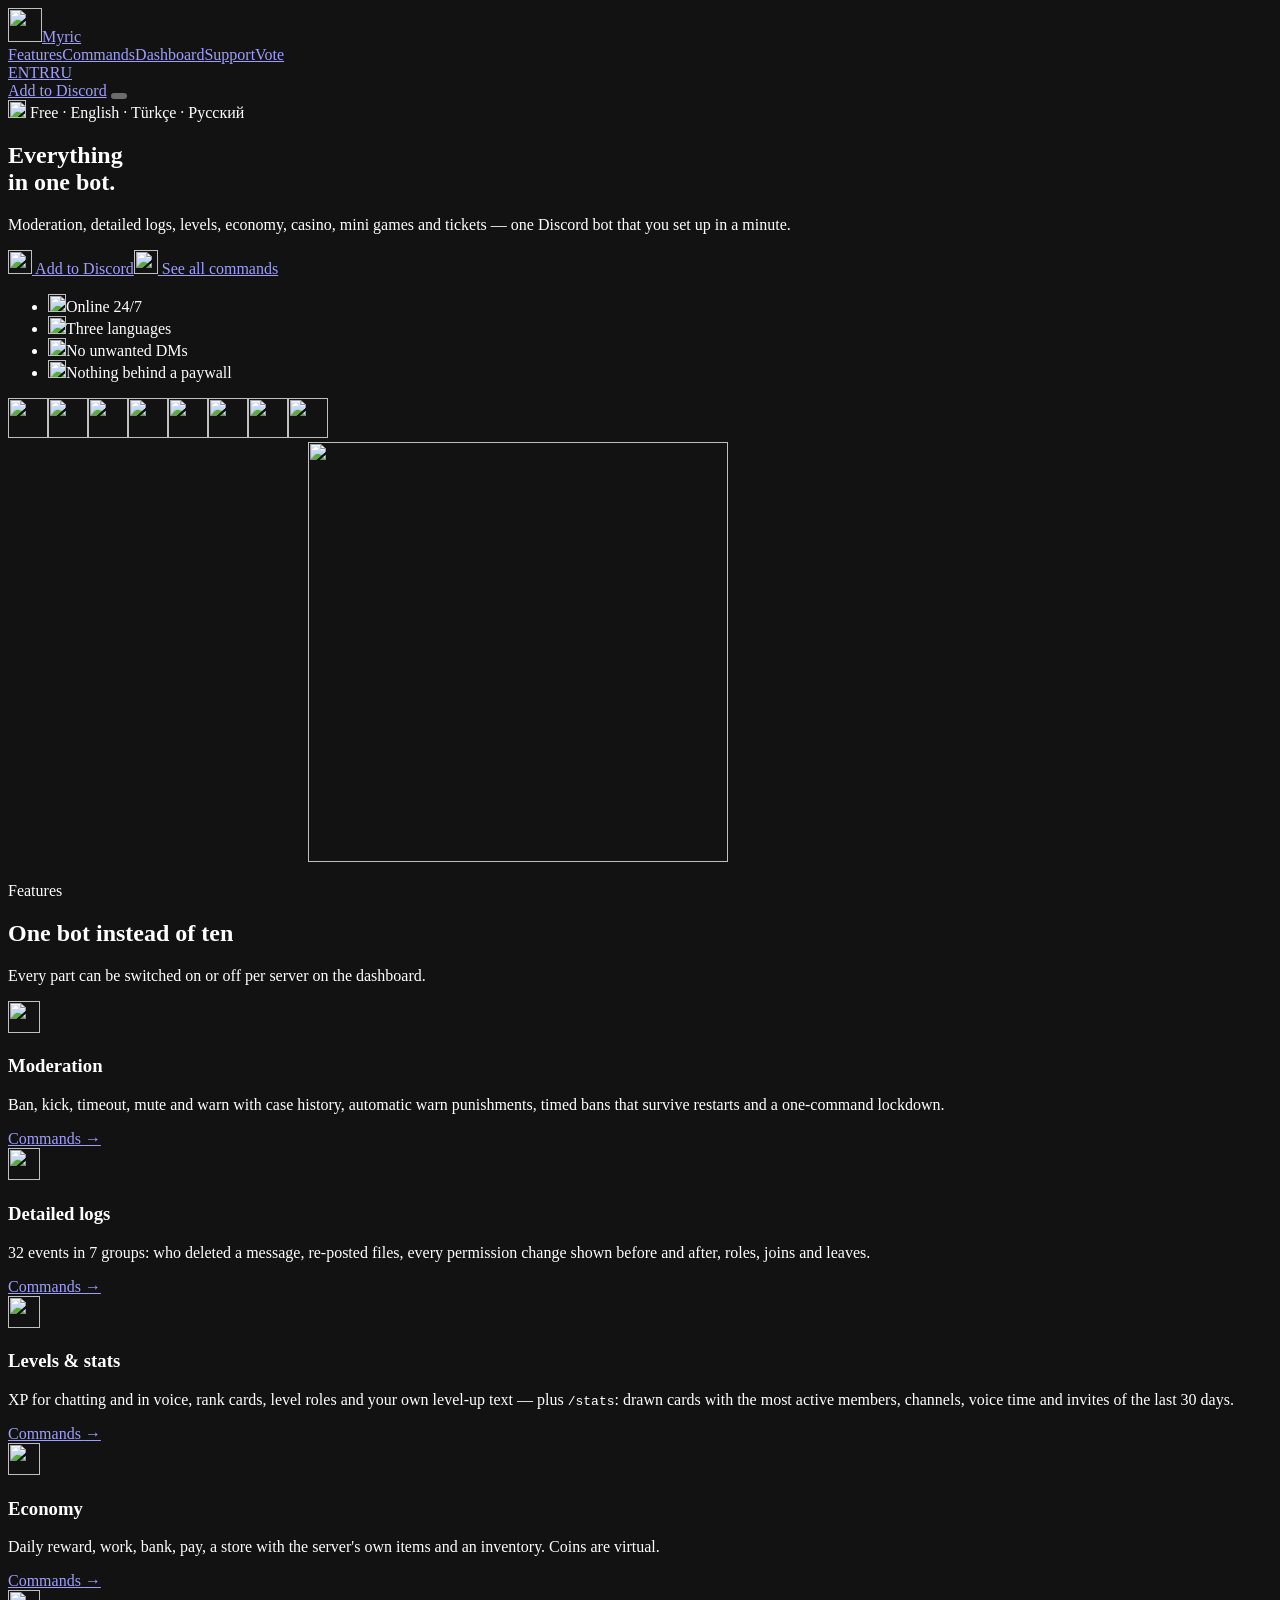
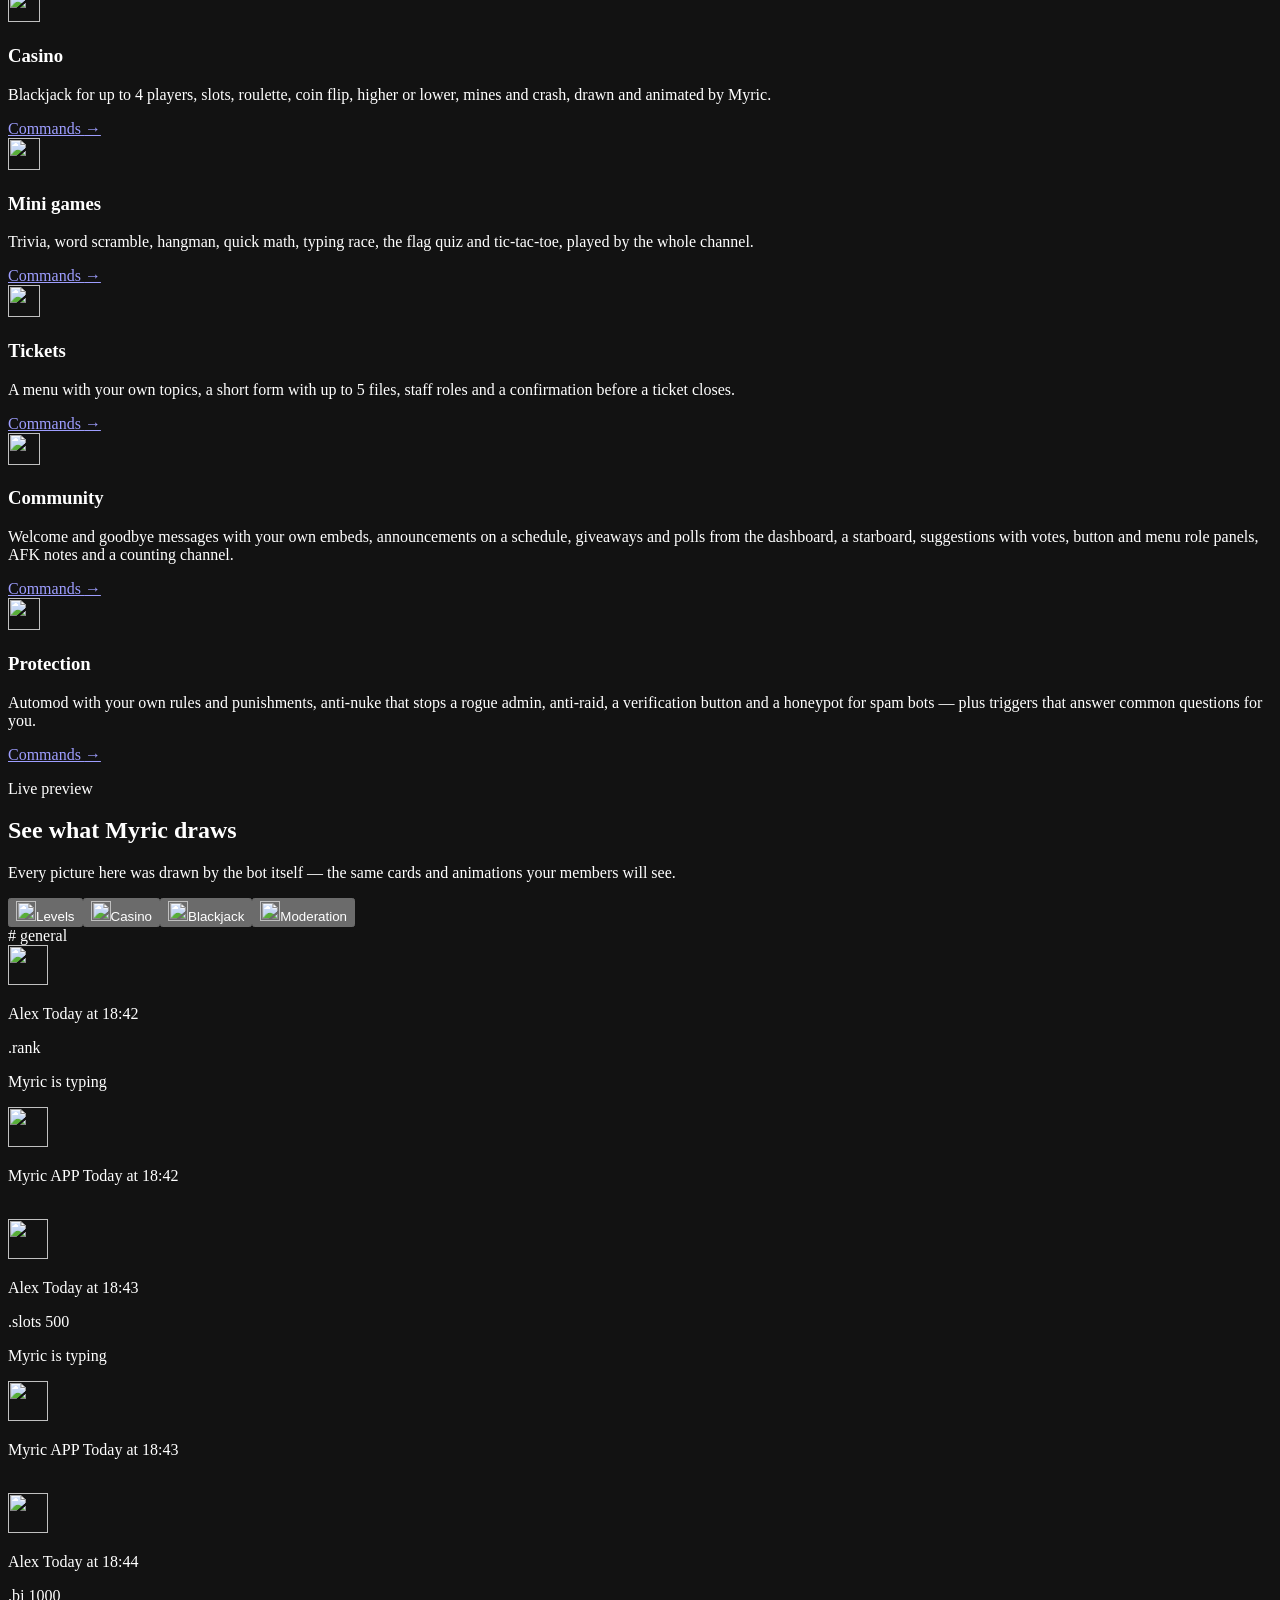
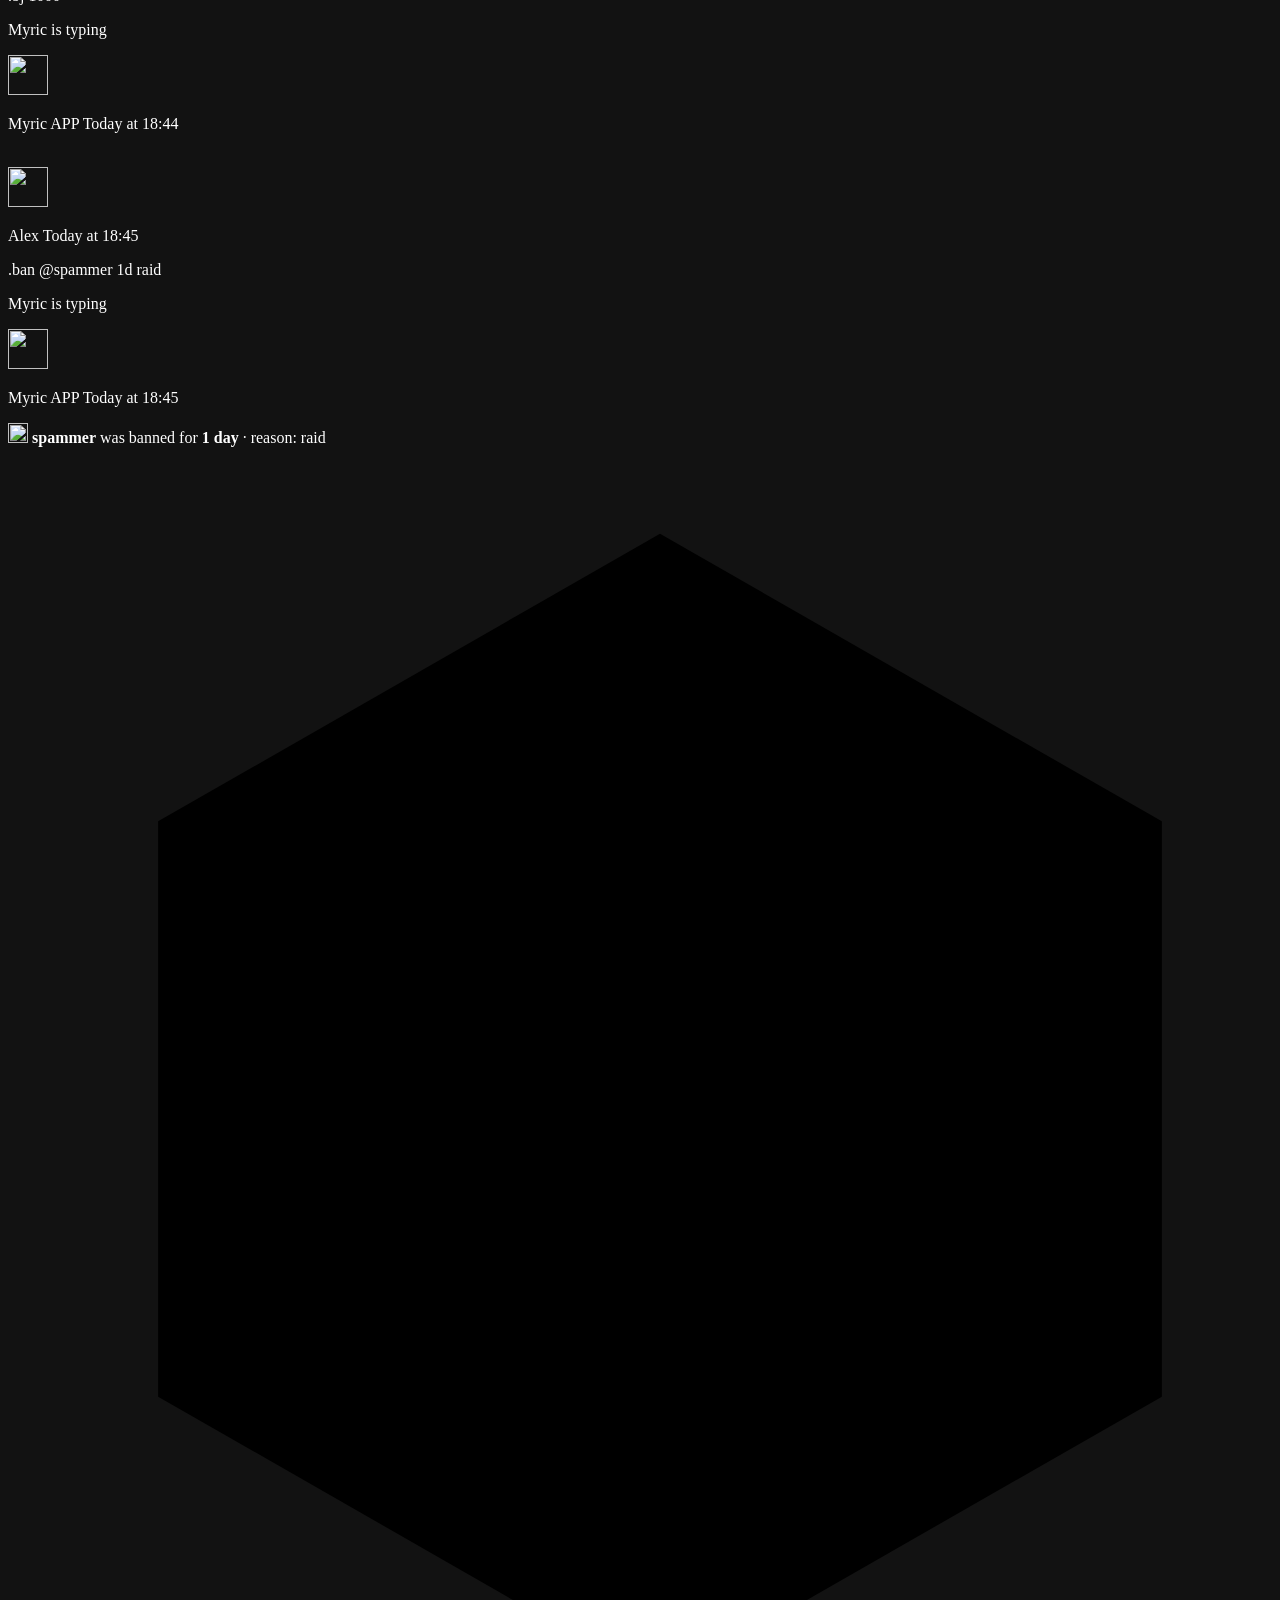
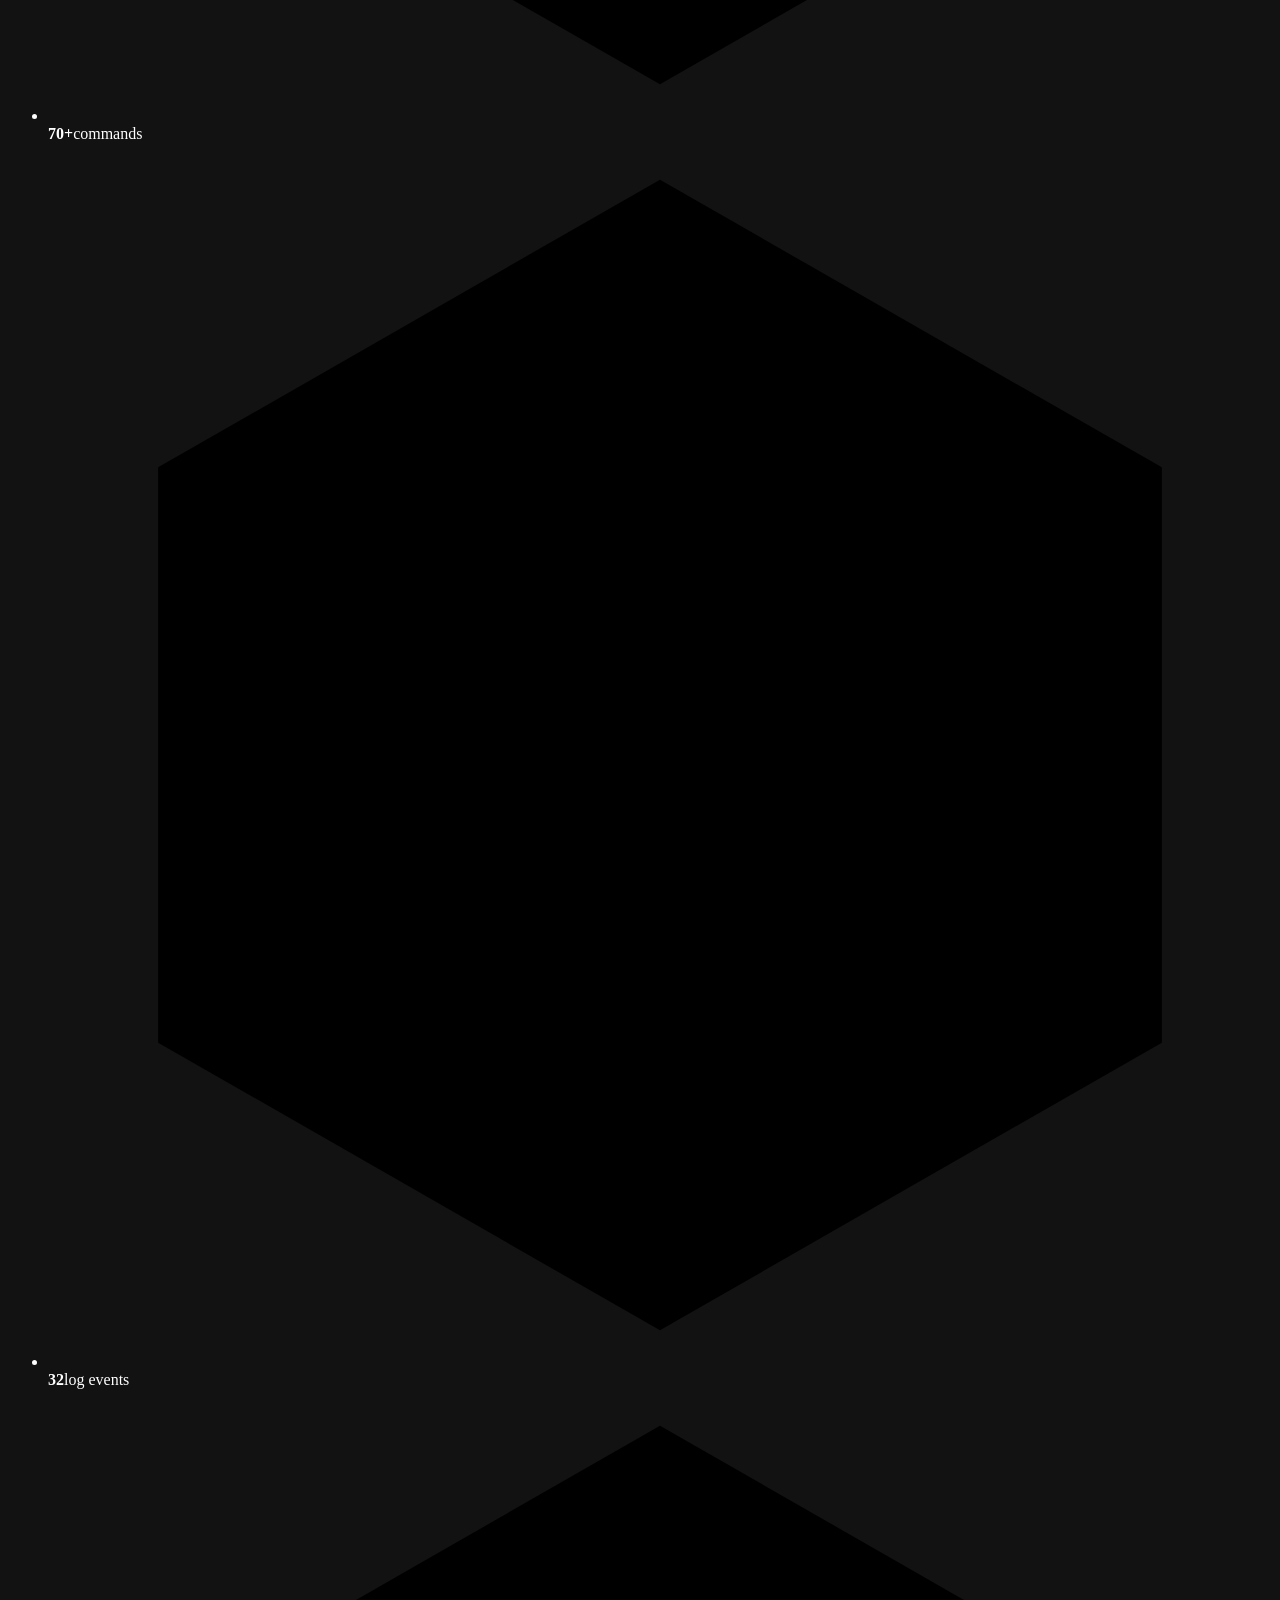
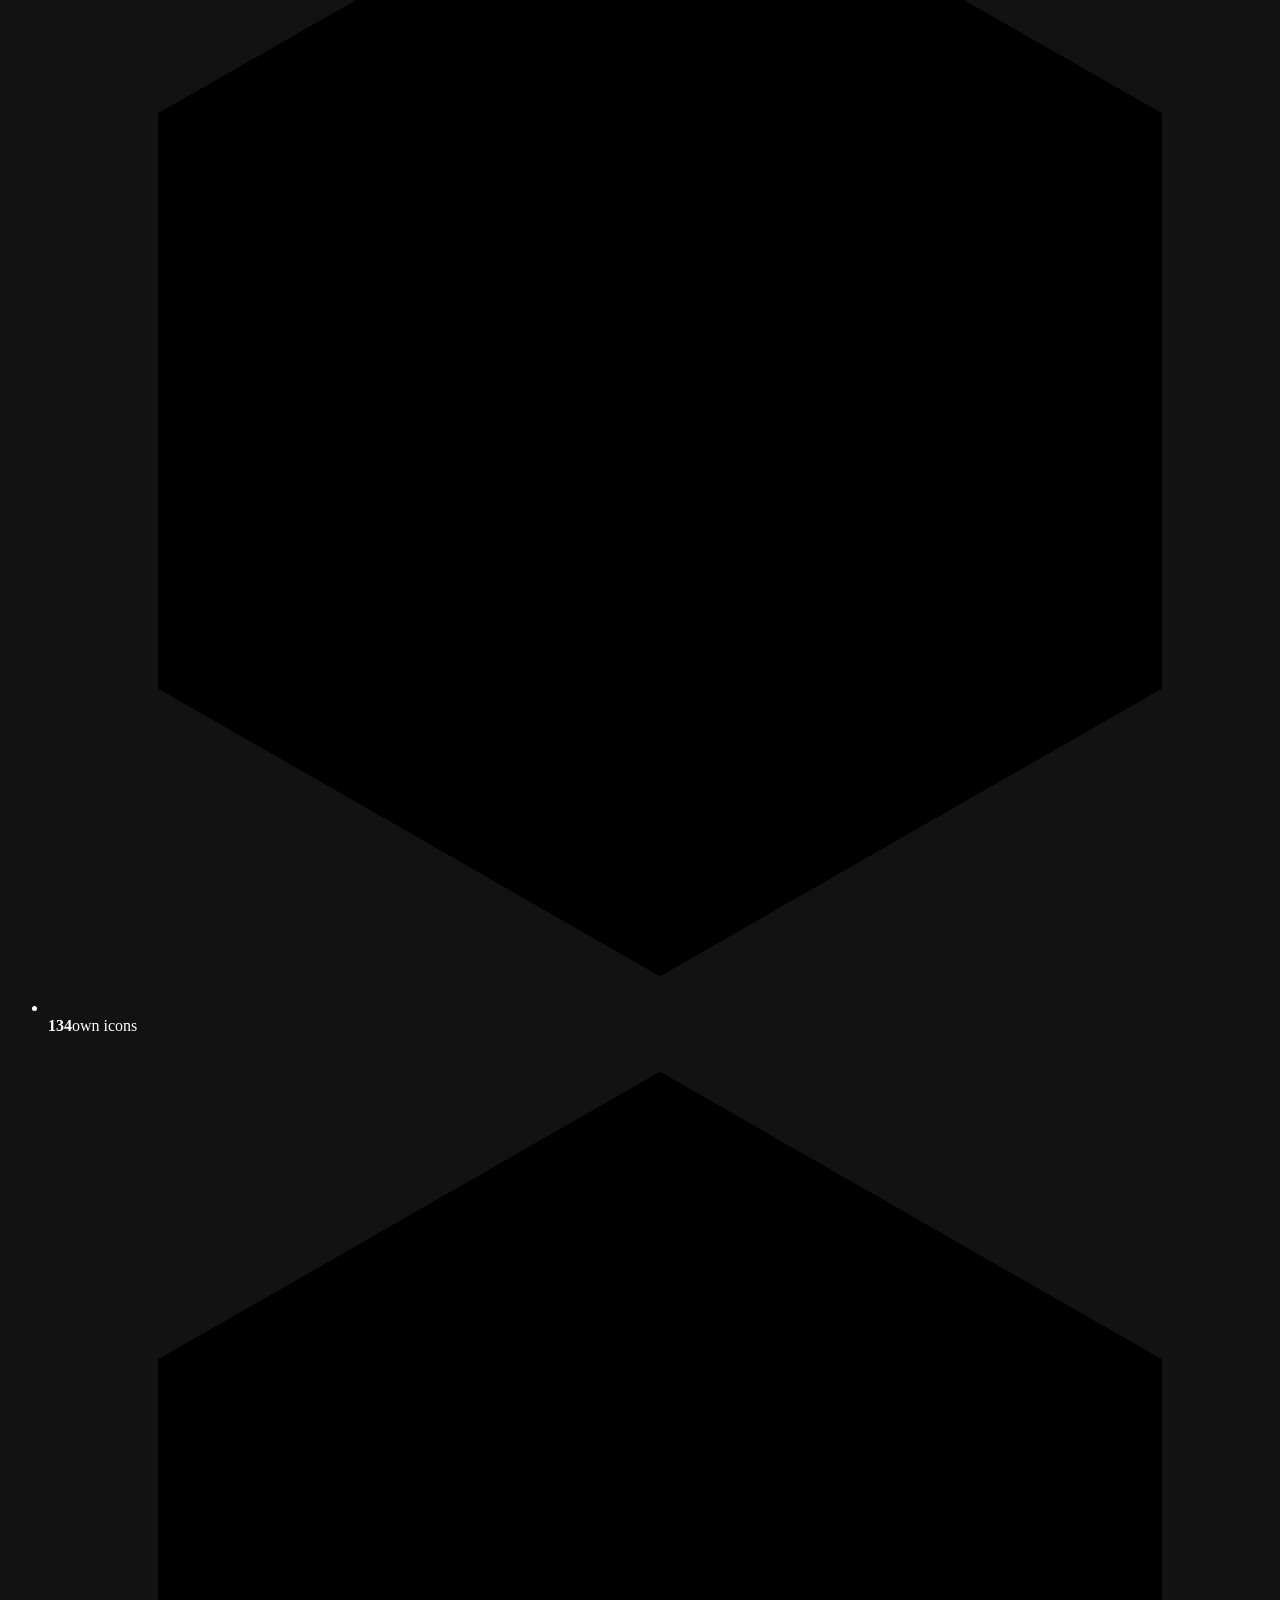
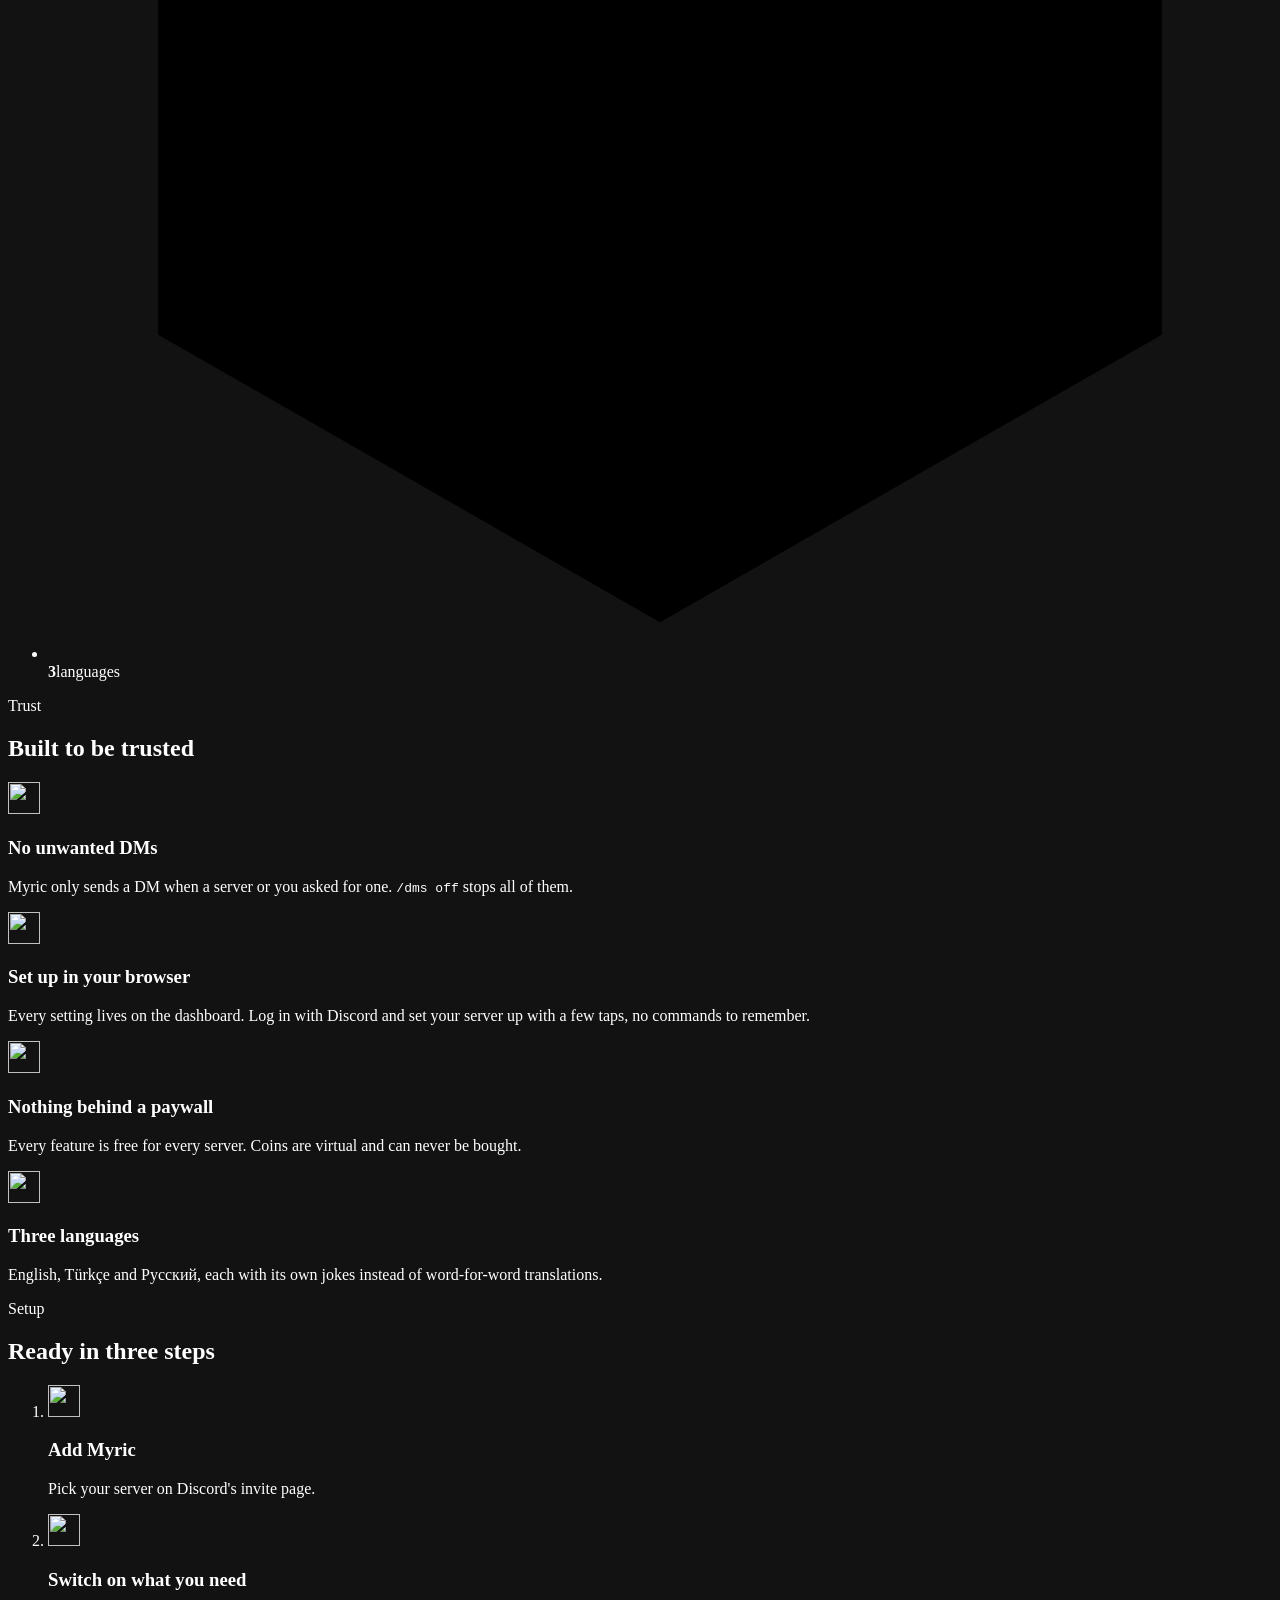
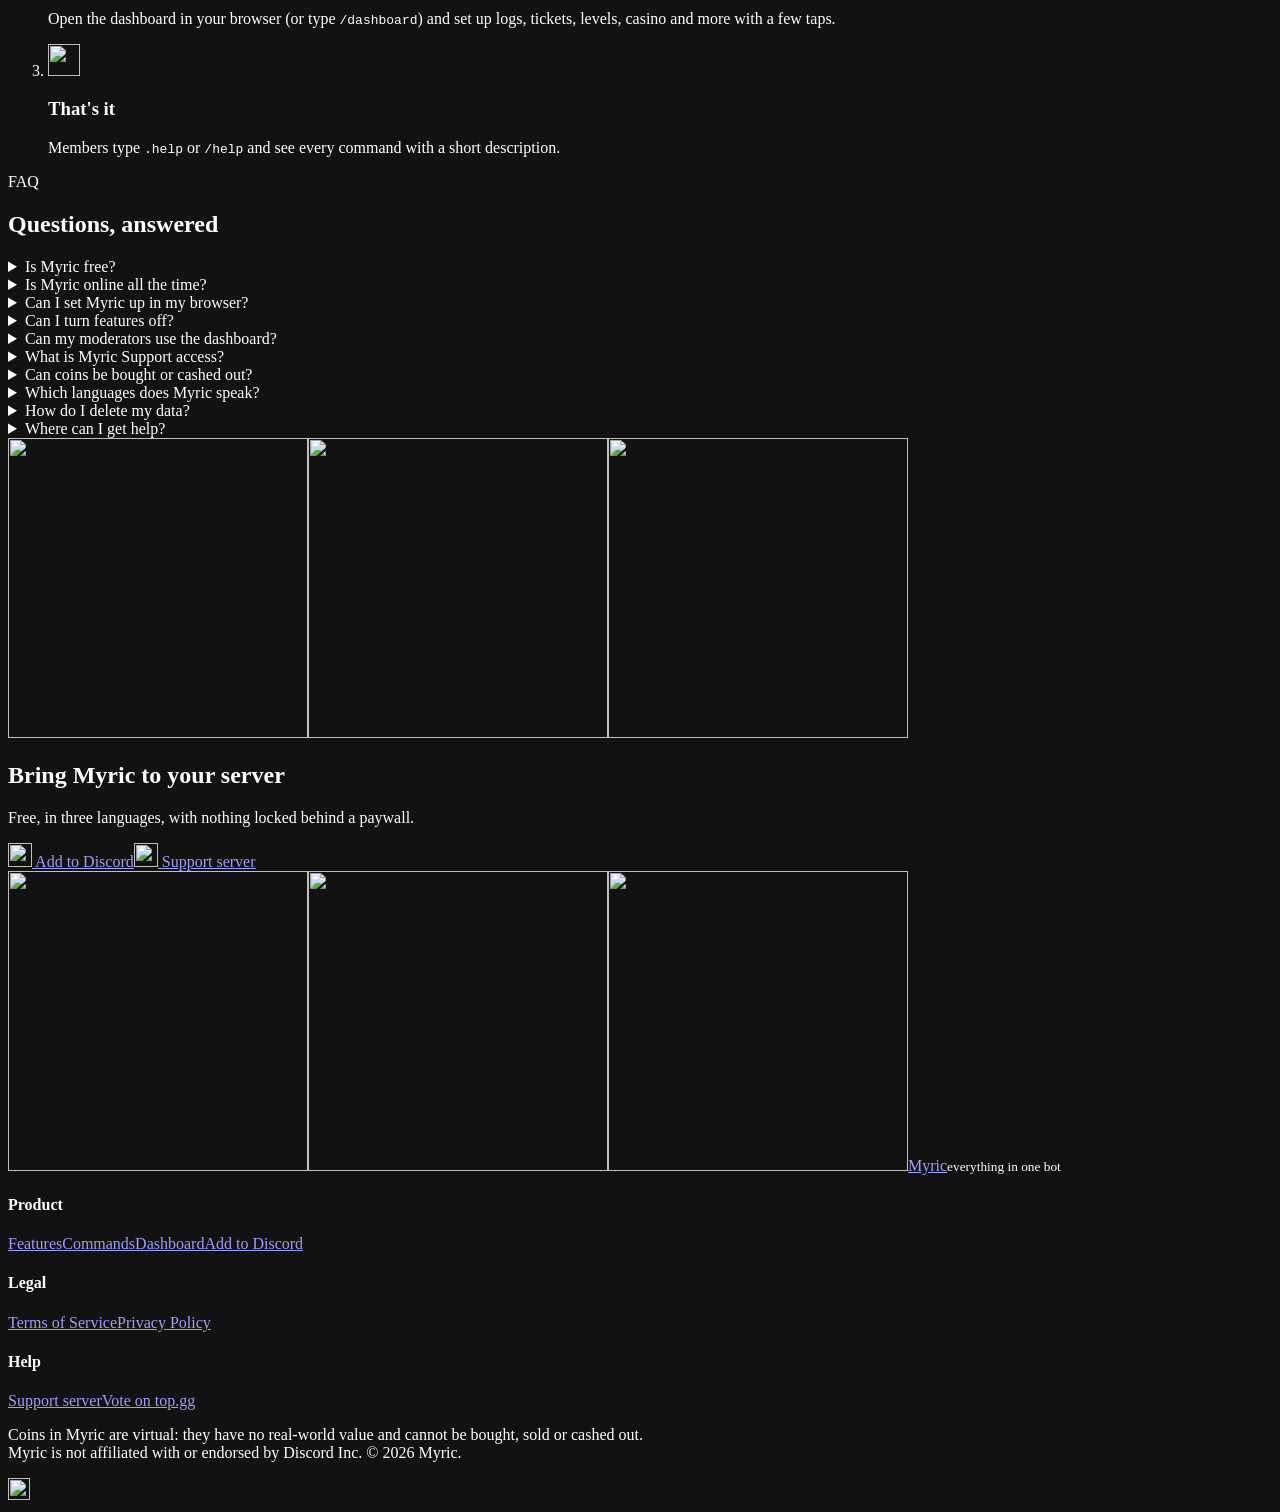
==== commit 8faa6189: "Website and privacy policy for V26: server stats, team access, Myric Support access, community modul" ====
--- a/docs/index.html
+++ b/docs/index.html
@@ -43,12 +43,12 @@
 <p class="kicker rv">Features</p><h2 class="rv">One bot instead of ten</h2><p class="sub rv">Every part can be switched on or off per server on the dashboard.</p>
 <div class="grid3"><article class="card rv" style="--i:0"><div class="tile"><img class="ico lg" src="/assets/i/v_shield.png" alt="" width="32" height="32" loading="lazy" decoding="async"></div><h3>Moderation</h3><p>Ban, kick, timeout, mute and warn with case history, automatic warn punishments, timed bans that survive restarts and a one-command lockdown.</p>
 <a class="more" href="/commands#mod">Commands <span>&rarr;</span></a></article><article class="card rv" style="--i:1"><div class="tile"><img class="ico lg" src="/assets/i/v_list.png" alt="" width="32" height="32" loading="lazy" decoding="async"></div><h3>Detailed logs</h3><p>32 events in 7 groups: who deleted a message, re-posted files, every permission change shown before and after, roles, joins and leaves.</p>
-<a class="more" href="/commands#setup">Commands <span>&rarr;</span></a></article><article class="card rv" style="--i:2"><div class="tile"><img class="ico lg" src="/assets/i/v_chart.png" alt="" width="32" height="32" loading="lazy" decoding="async"></div><h3>Levels</h3><p>XP for chatting and, if a server wants it, for time in voice. Rank cards, level roles, a leaderboard and your own XP difficulty.</p>
+<a class="more" href="/commands#setup">Commands <span>&rarr;</span></a></article><article class="card rv" style="--i:2"><div class="tile"><img class="ico lg" src="/assets/i/v_stats.png" alt="" width="32" height="32" loading="lazy" decoding="async"></div><h3>Levels & stats</h3><p>XP for chatting and in voice, rank cards, level roles and your own level-up text &mdash; plus <code>/stats</code>: drawn cards with the most active members, channels, voice time and invites of the last 30 days.</p>
 <a class="more" href="/commands#level">Commands <span>&rarr;</span></a></article><article class="card rv" style="--i:0"><div class="tile"><img class="ico lg" src="/assets/i/v_coin.png" alt="" width="32" height="32" loading="lazy" decoding="async"></div><h3>Economy</h3><p>Daily reward, work, bank, pay, a store with the server's own items and an inventory. Coins are virtual.</p>
 <a class="more" href="/commands#eco">Commands <span>&rarr;</span></a></article><article class="card rv" style="--i:1"><div class="tile"><img class="ico lg" src="/assets/i/v_slots.png" alt="" width="32" height="32" loading="lazy" decoding="async"></div><h3>Casino</h3><p>Blackjack for up to 4 players, slots, roulette, coin flip, higher or lower, mines and crash, drawn and animated by Myric.</p>
 <a class="more" href="/commands#casino">Commands <span>&rarr;</span></a></article><article class="card rv" style="--i:2"><div class="tile"><img class="ico lg" src="/assets/i/v_brain.png" alt="" width="32" height="32" loading="lazy" decoding="async"></div><h3>Mini games</h3><p>Trivia, word scramble, hangman, quick math, typing race, the flag quiz and tic-tac-toe, played by the whole channel.</p>
 <a class="more" href="/commands#games">Commands <span>&rarr;</span></a></article><article class="card rv" style="--i:0"><div class="tile"><img class="ico lg" src="/assets/i/v_ticket.png" alt="" width="32" height="32" loading="lazy" decoding="async"></div><h3>Tickets</h3><p>A menu with your own topics, a short form with up to 5 files, staff roles and a confirmation before a ticket closes.</p>
-<a class="more" href="/commands#tickets">Commands <span>&rarr;</span></a></article><article class="card rv" style="--i:1"><div class="tile"><img class="ico lg" src="/assets/i/v_party.png" alt="" width="32" height="32" loading="lazy" decoding="async"></div><h3>Community</h3><p>Giveaways, polls, reaction roles, welcome messages, AFK notes and a counting channel.</p>
+<a class="more" href="/commands#tickets">Commands <span>&rarr;</span></a></article><article class="card rv" style="--i:1"><div class="tile"><img class="ico lg" src="/assets/i/v_party.png" alt="" width="32" height="32" loading="lazy" decoding="async"></div><h3>Community</h3><p>Welcome and goodbye messages with your own embeds, announcements on a schedule, giveaways and polls from the dashboard, a starboard, suggestions with votes, button and menu role panels, AFK notes and a counting channel.</p>
 <a class="more" href="/commands#events">Commands <span>&rarr;</span></a></article><article class="card rv" style="--i:2"><div class="tile"><img class="ico lg" src="/assets/i/v_honey.png" alt="" width="32" height="32" loading="lazy" decoding="async"></div><h3>Protection</h3><p>Automod with your own rules and punishments, anti-nuke that stops a rogue admin, anti-raid, a verification button and a honeypot for spam bots &mdash; plus triggers that answer common questions for you.</p>
 <a class="more" href="/commands#setup">Commands <span>&rarr;</span></a></article></div></section><section class="wrap sec" id="preview">
 <p class="kicker rv">Live preview</p><h2 class="rv">See what Myric draws</h2><p class="sub rv">Every picture here was drawn by the bot itself &mdash; the same cards and animations your members will see.</p>
@@ -69,7 +69,7 @@
 <div class="msg"><img class="av" src="/assets/show/alex.png" alt="" width="40" height="40"><div class="mb"><p class="who">Alex <time>Today at 18:45</time></p><p class="said">.ban @spammer 1d raid</p></div></div>
 <p class="typing"><span class="tdots"><i></i><i></i><i></i></span> Myric is typing</p>
 <div class="msg bot"><img class="av" src="/assets/logo-64.png" alt="" width="40" height="40"><div class="mb"><p class="who">Myric <span class="app">APP</span> <time>Today at 18:45</time></p>
-<p class="said"><img class="ico" src="/assets/i/v_ban.png" alt="" width="20" height="20" loading="lazy" decoding="async"> <strong>spammer</strong> was banned for <strong>1 day</strong> &middot; reason: raid</p><img class="shot" src="/assets/show/ban.gif" alt="" loading="lazy" decoding="async"></div></div></div></div></div></section><section class="wrap sec"><ul class="statband"><li class="rv" style="--i:0"><svg class="hexline" viewBox="0 0 100 100" aria-hidden="true"><path d="M50 3 L91 26.5 L91 73.5 L50 97 L9 73.5 L9 26.5 Z" pathLength="1"/></svg><b data-count="70" data-suffix="+">70+</b><span>commands</span></li><li class="rv" style="--i:1"><svg class="hexline" viewBox="0 0 100 100" aria-hidden="true"><path d="M50 3 L91 26.5 L91 73.5 L50 97 L9 73.5 L9 26.5 Z" pathLength="1"/></svg><b data-count="32" data-suffix="">32</b><span>log events</span></li><li class="rv" style="--i:2"><svg class="hexline" viewBox="0 0 100 100" aria-hidden="true"><path d="M50 3 L91 26.5 L91 73.5 L50 97 L9 73.5 L9 26.5 Z" pathLength="1"/></svg><b data-count="133" data-suffix="">133</b><span>own icons</span></li><li class="rv" style="--i:3"><svg class="hexline" viewBox="0 0 100 100" aria-hidden="true"><path d="M50 3 L91 26.5 L91 73.5 L50 97 L9 73.5 L9 26.5 Z" pathLength="1"/></svg><b data-count="3" data-suffix="">3</b><span>languages</span></li></ul></section><section class="wrap sec"><p class="kicker rv">Trust</p><h2 class="rv">Built to be trusted</h2><div class="grid2"><article class="card row rv" style="--i:0"><div class="tile"><img class="ico lg" src="/assets/i/v_mail.png" alt="" width="32" height="32" loading="lazy" decoding="async"></div><h3>No unwanted DMs</h3><p>Myric only sends a DM when a server or you asked for one. <code>/dms off</code> stops all of them.</p></article><article class="card row rv" style="--i:1"><div class="tile"><img class="ico lg" src="/assets/i/v_rocket.png" alt="" width="32" height="32" loading="lazy" decoding="async"></div><h3>Set up in your browser</h3><p>Every setting lives on the dashboard. Log in with Discord and set your server up with a few taps, no commands to remember.</p></article><article class="card row rv" style="--i:0"><div class="tile"><img class="ico lg" src="/assets/i/v_money.png" alt="" width="32" height="32" loading="lazy" decoding="async"></div><h3>Nothing behind a paywall</h3><p>Every feature is free for every server. Coins are virtual and can never be bought.</p></article><article class="card row rv" style="--i:1"><div class="tile"><img class="ico lg" src="/assets/i/v_globe.png" alt="" width="32" height="32" loading="lazy" decoding="async"></div><h3>Three languages</h3><p>English, Türkçe and Русский, each with its own jokes instead of word-for-word translations.</p></article></div></section><section class="wrap sec"><p class="kicker rv">Setup</p><h2 class="rv">Ready in three steps</h2><ol class="steps"><li class="rv" style="--i:0"><div class="tile"><img class="ico lg" src="/assets/i/v_plus.png" alt="" width="32" height="32" loading="lazy" decoding="async"></div><div><h3>Add Myric</h3><p>Pick your server on Discord's invite page.</p></div></li><li class="rv" style="--i:1"><div class="tile"><img class="ico lg" src="/assets/i/v_gear.png" alt="" width="32" height="32" loading="lazy" decoding="async"></div><div><h3>Switch on what you need</h3><p>Open the dashboard in your browser (or type <code>/dashboard</code>) and set up logs, tickets, levels, casino and more with a few taps.</p></div></li><li class="rv" style="--i:2"><div class="tile"><img class="ico lg" src="/assets/i/v_book.png" alt="" width="32" height="32" loading="lazy" decoding="async"></div><div><h3>That's it</h3><p>Members type <code>.help</code> or <code>/help</code> and see every command with a short description.</p></div></li></ol></section><section class="wrap sec narrow" id="faq"><p class="kicker rv">FAQ</p><h2 class="rv">Questions, answered</h2><div class="faq"><details class="rv"><summary>Is Myric free?<span class="pm" aria-hidden="true"></span></summary><div class="ans"><p>Yes. Every feature is free and there is no premium tier.</p></div></details><details class="rv"><summary>Is Myric online all the time?<span class="pm" aria-hidden="true"></span></summary><div class="ans"><p>Yes. Myric runs 24/7 on a dedicated cloud server, restarts itself automatically after a problem and backs up its data every day.</p></div></details><details class="rv"><summary>Can I set Myric up in my browser?<span class="pm" aria-hidden="true"></span></summary><div class="ans"><p>Yes. The dashboard has every setting: log in with Discord and you see the servers where you have <em>Manage Server</em>. In Discord, <code>/dashboard</code> opens it.</p></div></details><details class="rv"><summary>Can I turn features off?<span class="pm" aria-hidden="true"></span></summary><div class="ans"><p>Yes: every part has its own switch on the dashboard (Features), so your server only gets what you want.</p></div></details><details class="rv"><summary>Can coins be bought or cashed out?<span class="pm" aria-hidden="true"></span></summary><div class="ans"><p>No. Coins are virtual: they have no real-world value and cannot be bought, sold or cashed out.</p></div></details><details class="rv"><summary>Which languages does Myric speak?<span class="pm" aria-hidden="true"></span></summary><div class="ans"><p>English, Turkish and Russian. Admins pick the server's language with <code>/language</code> and every reply follows it.</p></div></details><details class="rv"><summary>How do I delete my data?<span class="pm" aria-hidden="true"></span></summary><div class="ans"><p>Ask on the support server or write to Myric in a DM: the Myric team deletes it within 30 days. Moderation records stay, so servers stay safe.</p></div></details><details class="rv"><summary>Where can I get help?<span class="pm" aria-hidden="true"></span></summary><div class="ans"><p>Join the <a href="https://discord.gg/hxYWsFVWp8">support server</a> &mdash; questions are answered there.</p></div></details></div></section><section class="wrap sec"><div class="band rv"><div class="bandglow" aria-hidden="true"></div>
+<p class="said"><img class="ico" src="/assets/i/v_ban.png" alt="" width="20" height="20" loading="lazy" decoding="async"> <strong>spammer</strong> was banned for <strong>1 day</strong> &middot; reason: raid</p><img class="shot" src="/assets/show/ban.gif" alt="" loading="lazy" decoding="async"></div></div></div></div></div></section><section class="wrap sec"><ul class="statband"><li class="rv" style="--i:0"><svg class="hexline" viewBox="0 0 100 100" aria-hidden="true"><path d="M50 3 L91 26.5 L91 73.5 L50 97 L9 73.5 L9 26.5 Z" pathLength="1"/></svg><b data-count="70" data-suffix="+">70+</b><span>commands</span></li><li class="rv" style="--i:1"><svg class="hexline" viewBox="0 0 100 100" aria-hidden="true"><path d="M50 3 L91 26.5 L91 73.5 L50 97 L9 73.5 L9 26.5 Z" pathLength="1"/></svg><b data-count="32" data-suffix="">32</b><span>log events</span></li><li class="rv" style="--i:2"><svg class="hexline" viewBox="0 0 100 100" aria-hidden="true"><path d="M50 3 L91 26.5 L91 73.5 L50 97 L9 73.5 L9 26.5 Z" pathLength="1"/></svg><b data-count="134" data-suffix="">134</b><span>own icons</span></li><li class="rv" style="--i:3"><svg class="hexline" viewBox="0 0 100 100" aria-hidden="true"><path d="M50 3 L91 26.5 L91 73.5 L50 97 L9 73.5 L9 26.5 Z" pathLength="1"/></svg><b data-count="3" data-suffix="">3</b><span>languages</span></li></ul></section><section class="wrap sec"><p class="kicker rv">Trust</p><h2 class="rv">Built to be trusted</h2><div class="grid2"><article class="card row rv" style="--i:0"><div class="tile"><img class="ico lg" src="/assets/i/v_mail.png" alt="" width="32" height="32" loading="lazy" decoding="async"></div><h3>No unwanted DMs</h3><p>Myric only sends a DM when a server or you asked for one. <code>/dms off</code> stops all of them.</p></article><article class="card row rv" style="--i:1"><div class="tile"><img class="ico lg" src="/assets/i/v_rocket.png" alt="" width="32" height="32" loading="lazy" decoding="async"></div><h3>Set up in your browser</h3><p>Every setting lives on the dashboard. Log in with Discord and set your server up with a few taps, no commands to remember.</p></article><article class="card row rv" style="--i:0"><div class="tile"><img class="ico lg" src="/assets/i/v_money.png" alt="" width="32" height="32" loading="lazy" decoding="async"></div><h3>Nothing behind a paywall</h3><p>Every feature is free for every server. Coins are virtual and can never be bought.</p></article><article class="card row rv" style="--i:1"><div class="tile"><img class="ico lg" src="/assets/i/v_globe.png" alt="" width="32" height="32" loading="lazy" decoding="async"></div><h3>Three languages</h3><p>English, Türkçe and Русский, each with its own jokes instead of word-for-word translations.</p></article></div></section><section class="wrap sec"><p class="kicker rv">Setup</p><h2 class="rv">Ready in three steps</h2><ol class="steps"><li class="rv" style="--i:0"><div class="tile"><img class="ico lg" src="/assets/i/v_plus.png" alt="" width="32" height="32" loading="lazy" decoding="async"></div><div><h3>Add Myric</h3><p>Pick your server on Discord's invite page.</p></div></li><li class="rv" style="--i:1"><div class="tile"><img class="ico lg" src="/assets/i/v_gear.png" alt="" width="32" height="32" loading="lazy" decoding="async"></div><div><h3>Switch on what you need</h3><p>Open the dashboard in your browser (or type <code>/dashboard</code>) and set up logs, tickets, levels, casino and more with a few taps.</p></div></li><li class="rv" style="--i:2"><div class="tile"><img class="ico lg" src="/assets/i/v_book.png" alt="" width="32" height="32" loading="lazy" decoding="async"></div><div><h3>That's it</h3><p>Members type <code>.help</code> or <code>/help</code> and see every command with a short description.</p></div></li></ol></section><section class="wrap sec narrow" id="faq"><p class="kicker rv">FAQ</p><h2 class="rv">Questions, answered</h2><div class="faq"><details class="rv"><summary>Is Myric free?<span class="pm" aria-hidden="true"></span></summary><div class="ans"><p>Yes. Every feature is free and there is no premium tier.</p></div></details><details class="rv"><summary>Is Myric online all the time?<span class="pm" aria-hidden="true"></span></summary><div class="ans"><p>Yes. Myric runs 24/7 on a dedicated cloud server, restarts itself automatically after a problem and backs up its data every day.</p></div></details><details class="rv"><summary>Can I set Myric up in my browser?<span class="pm" aria-hidden="true"></span></summary><div class="ans"><p>Yes. The dashboard has every setting: log in with Discord and you see the servers where you have <em>Manage Server</em>. In Discord, <code>/dashboard</code> opens it.</p></div></details><details class="rv"><summary>Can I turn features off?<span class="pm" aria-hidden="true"></span></summary><div class="ans"><p>Yes: every part has its own switch on the dashboard (Features), so your server only gets what you want.</p></div></details><details class="rv"><summary>Can my moderators use the dashboard?<span class="pm" aria-hidden="true"></span></summary><div class="ans"><p>Yes. With <em>Team access</em> you pick roles or members and tick the pages they may open &mdash; no Manage Server needed. Anti-nuke always stays with the owner.</p></div></details><details class="rv"><summary>What is Myric Support access?<span class="pm" aria-hidden="true"></span></summary><div class="ans"><p>If you ask for help, the Myric support team can open your Myric settings and fix things for you. They only see and change Myric&rsquo;s own settings &mdash; never your messages, members, roles or channels. Every change is written to your log channel, and you can switch it off at any time on the dashboard.</p></div></details><details class="rv"><summary>Can coins be bought or cashed out?<span class="pm" aria-hidden="true"></span></summary><div class="ans"><p>No. Coins are virtual: they have no real-world value and cannot be bought, sold or cashed out.</p></div></details><details class="rv"><summary>Which languages does Myric speak?<span class="pm" aria-hidden="true"></span></summary><div class="ans"><p>English, Turkish and Russian. Admins pick the server's language with <code>/language</code> and every reply follows it.</p></div></details><details class="rv"><summary>How do I delete my data?<span class="pm" aria-hidden="true"></span></summary><div class="ans"><p>Ask on the support server or write to Myric in a DM: the Myric team deletes it within 30 days. Moderation records stay, so servers stay safe.</p></div></details><details class="rv"><summary>Where can I get help?<span class="pm" aria-hidden="true"></span></summary><div class="ans"><p>Join the <a href="https://discord.gg/hxYWsFVWp8">support server</a> &mdash; questions are answered there.</p></div></details></div></section><section class="wrap sec"><div class="band rv"><div class="bandglow" aria-hidden="true"></div>
 <span class="mark3 bandmark" aria-hidden="true"><img class="hx h0" src="/assets/hex0.png" alt="" width="300" height="300" loading="lazy"><img class="hx h1" src="/assets/hex1.png" alt="" width="300" height="300" loading="lazy"><img class="hx h2" src="/assets/hex2.png" alt="" width="300" height="300" loading="lazy"></span>
 <div class="bandtext"><h2>Bring Myric to your server</h2><p>Free, in three languages, with nothing locked behind a paywall.</p></div>
 <div class="cta"><a class="btn primary big" href="https://discord.com/oauth2/authorize?client_id=1521047598918533201&permissions=643613600378102&scope=bot%20applications.commands"><img class="ico" src="/assets/i/v_plus.png" alt="" width="24" height="24" loading="lazy" decoding="async"> Add to Discord</a><a class="btn ghost big" href="https://discord.gg/hxYWsFVWp8"><img class="ico" src="/assets/i/v_chat.png" alt="" width="24" height="24" loading="lazy" decoding="async"> Support server</a></div>
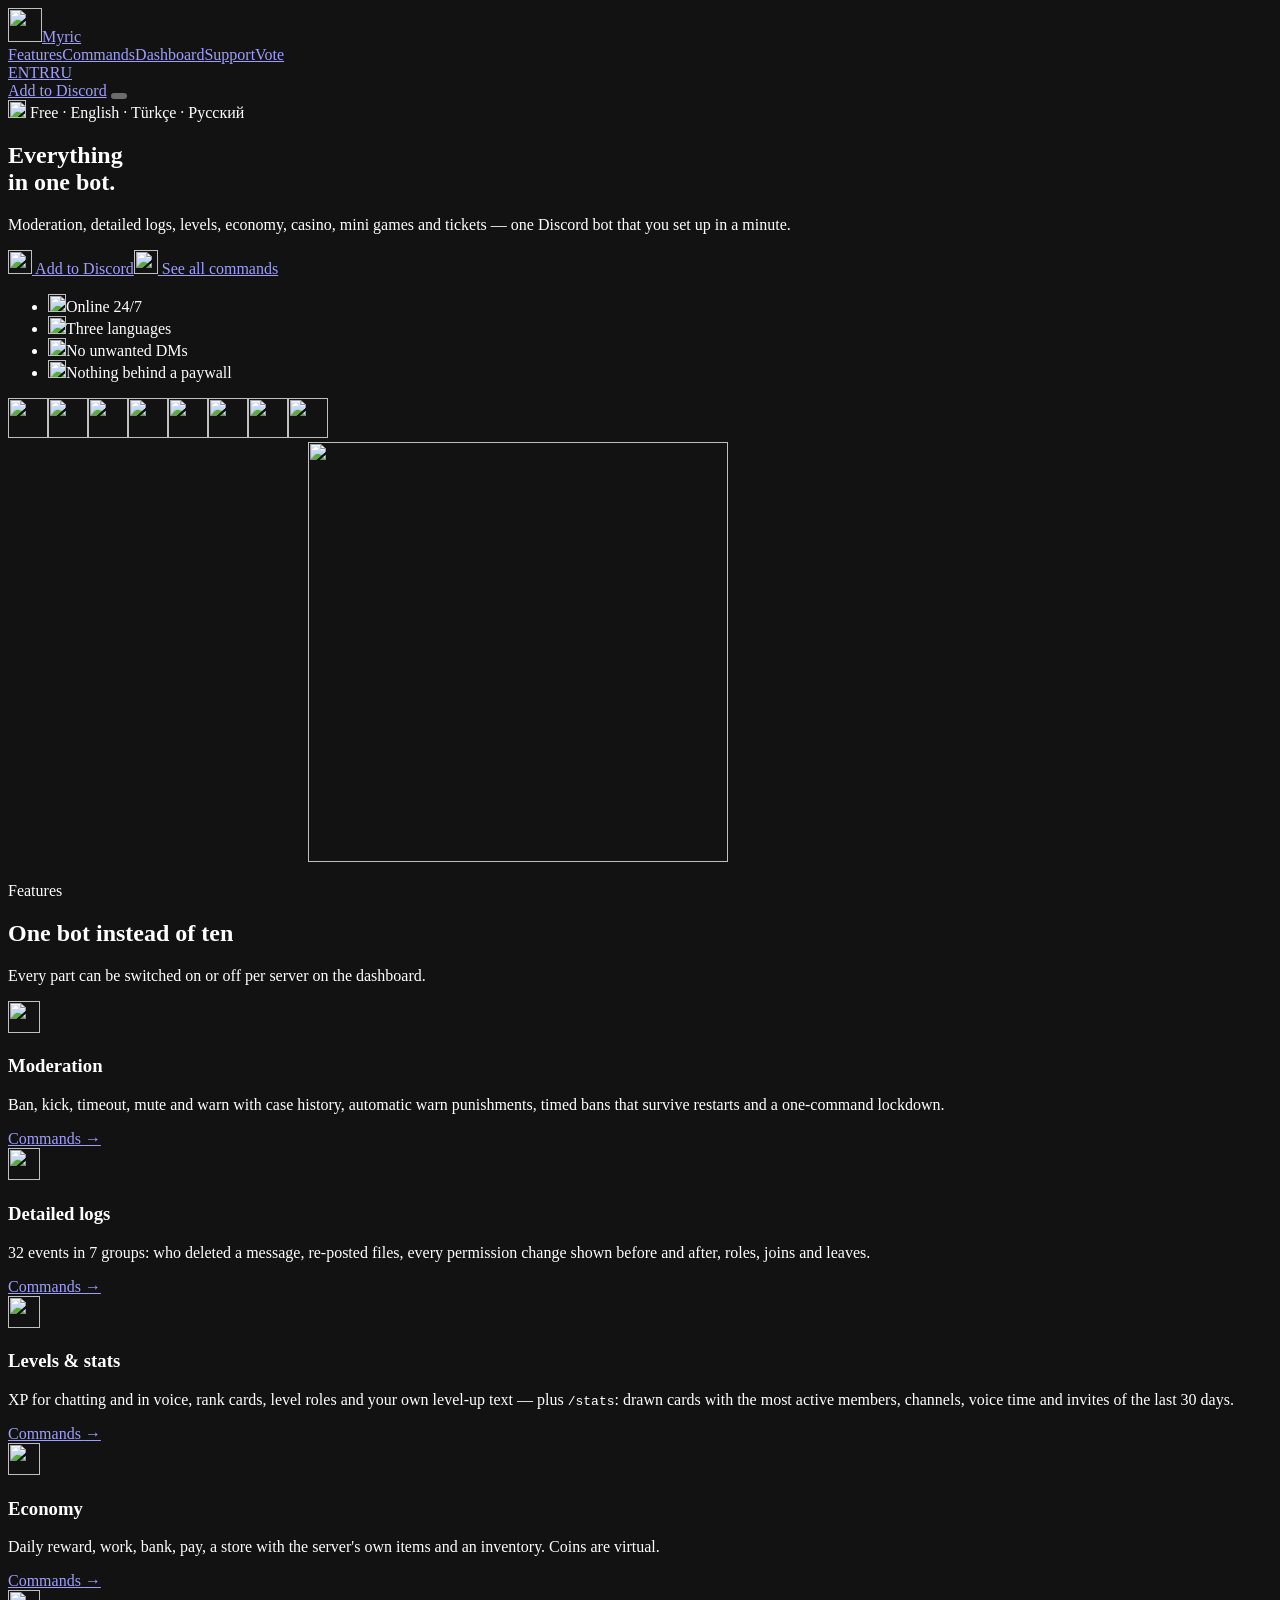
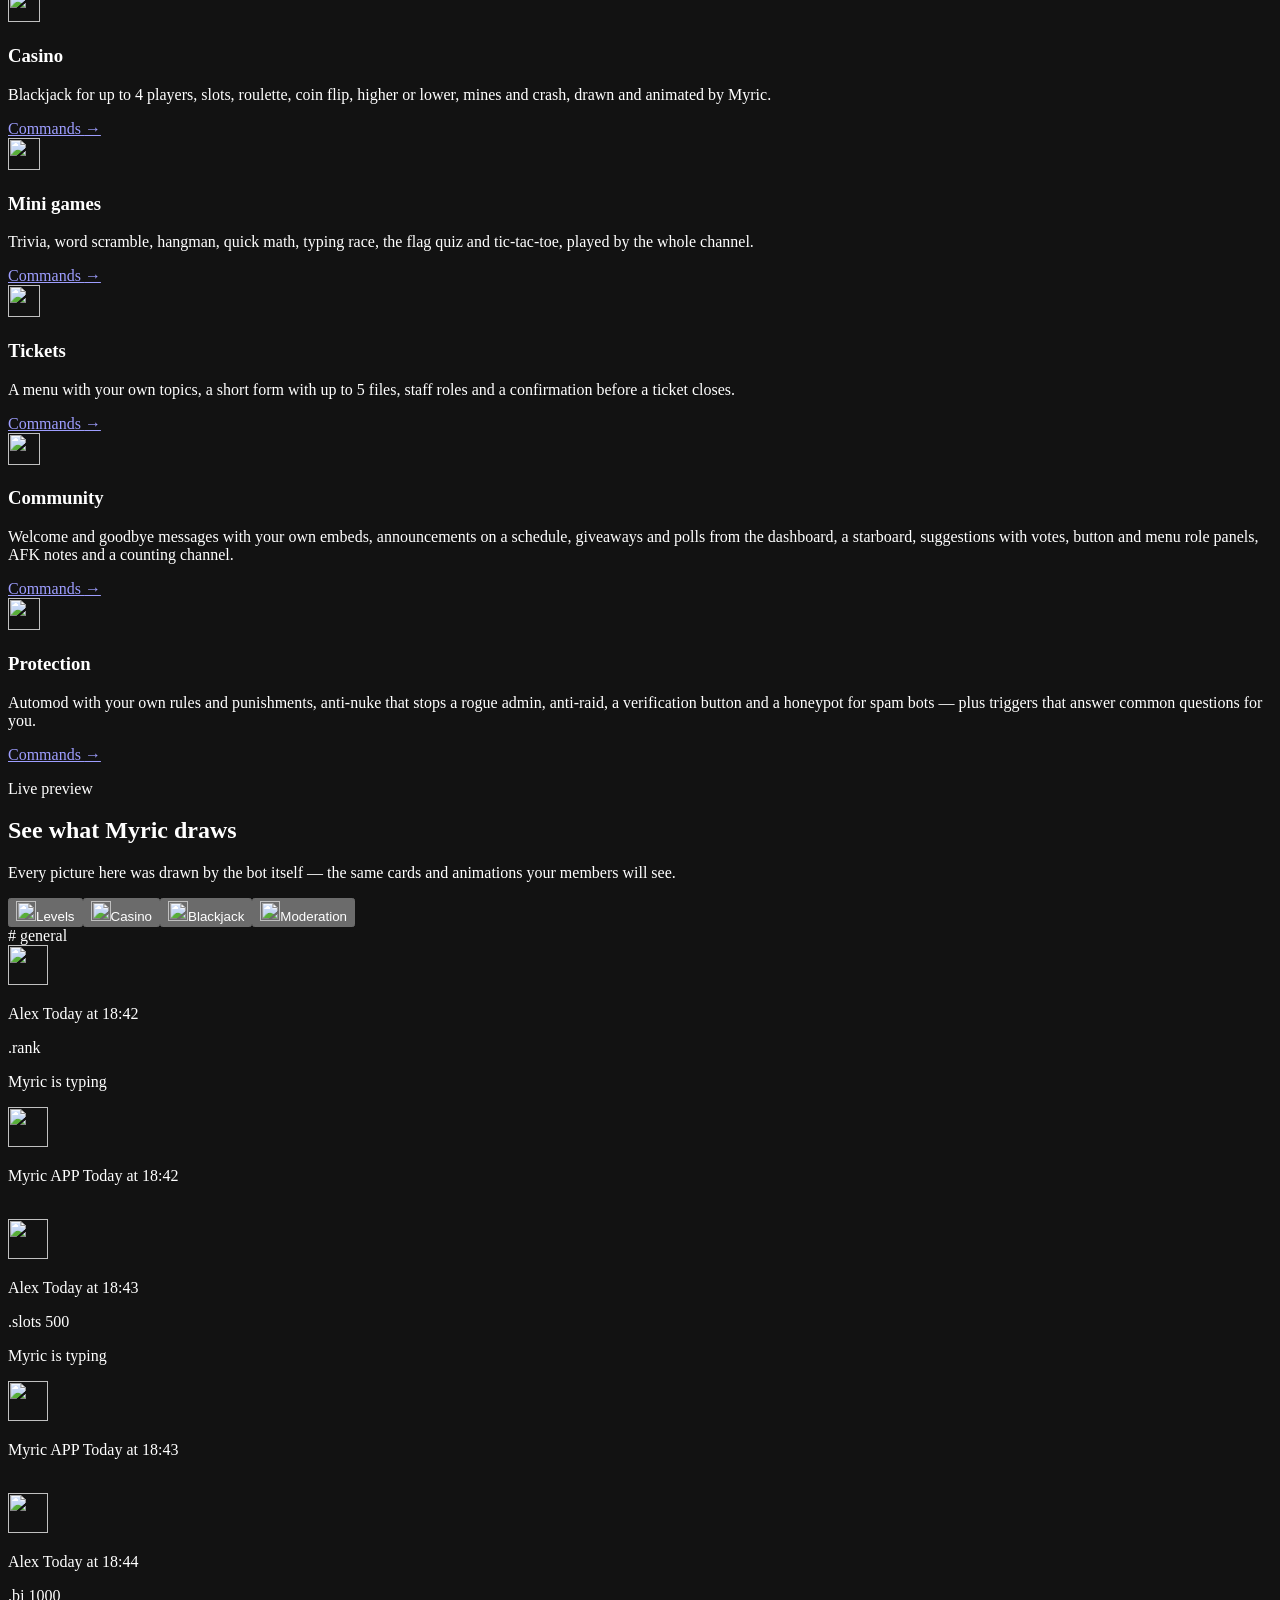
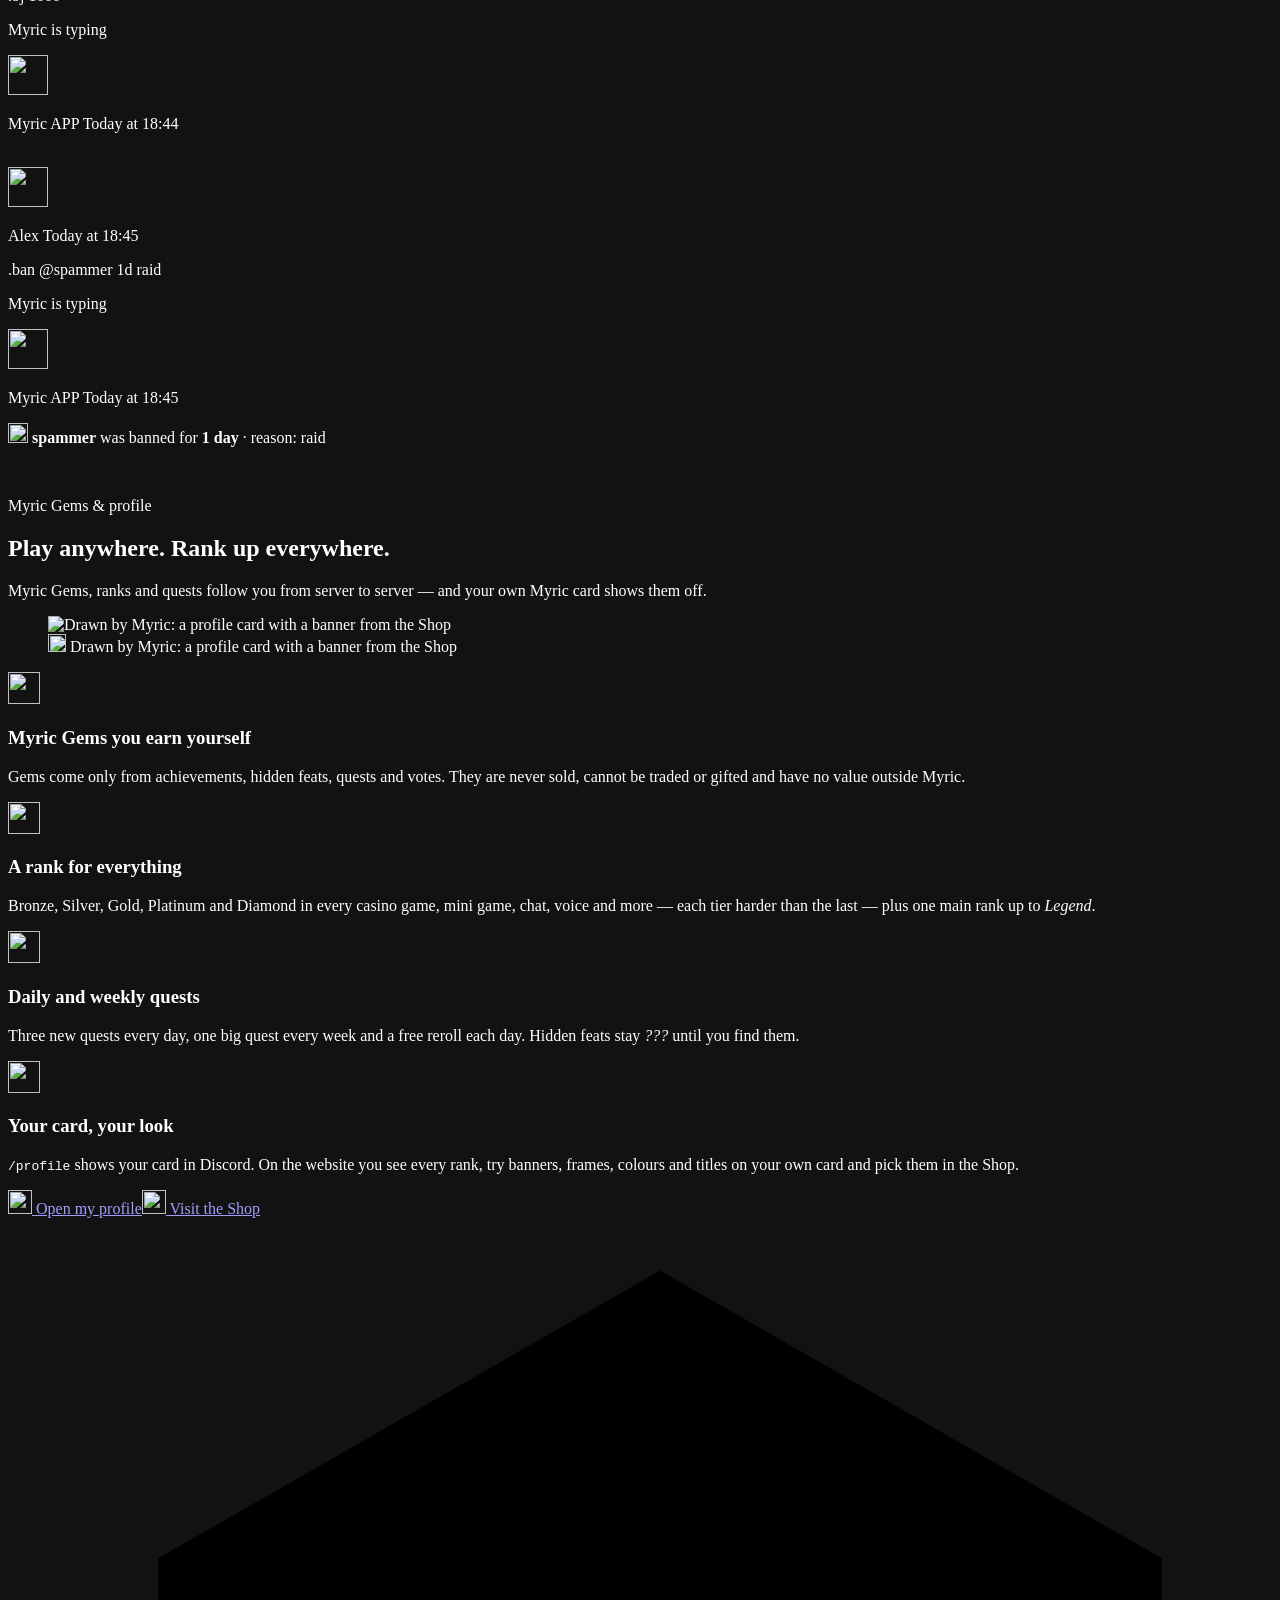
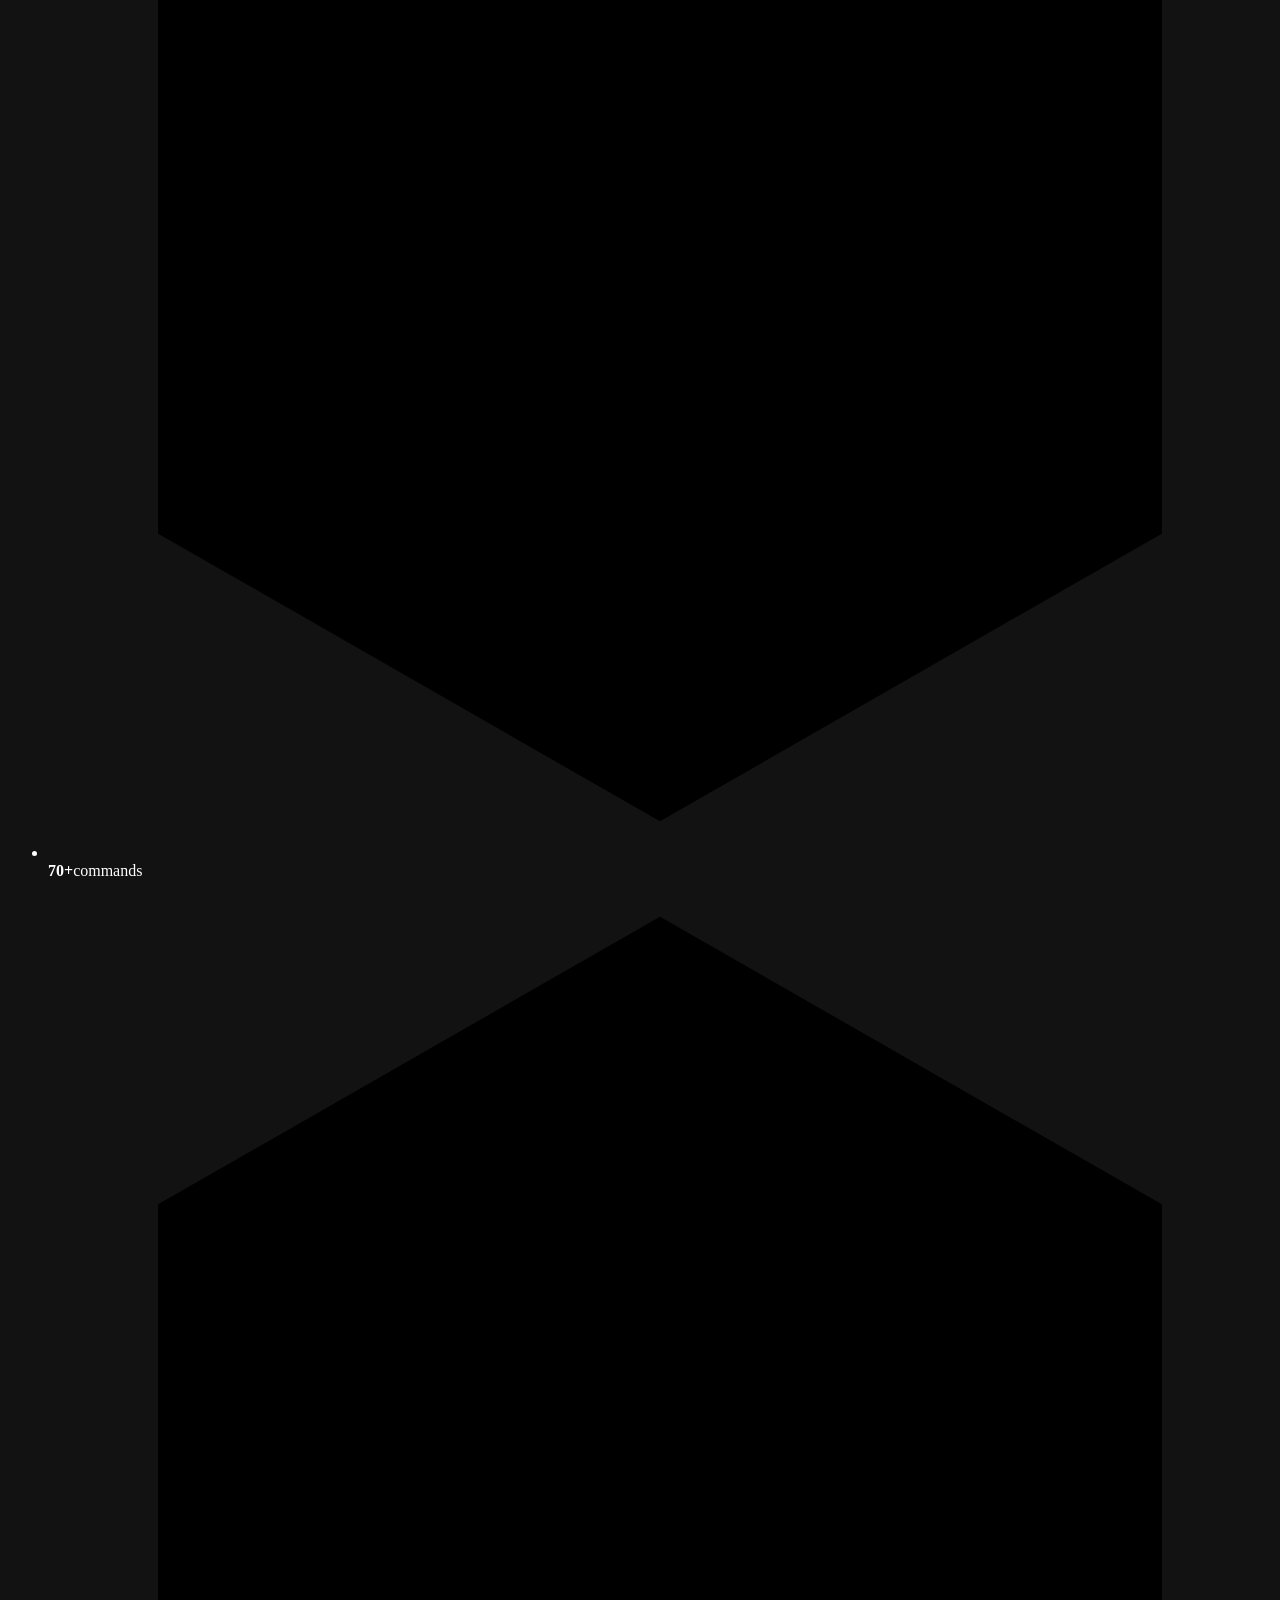
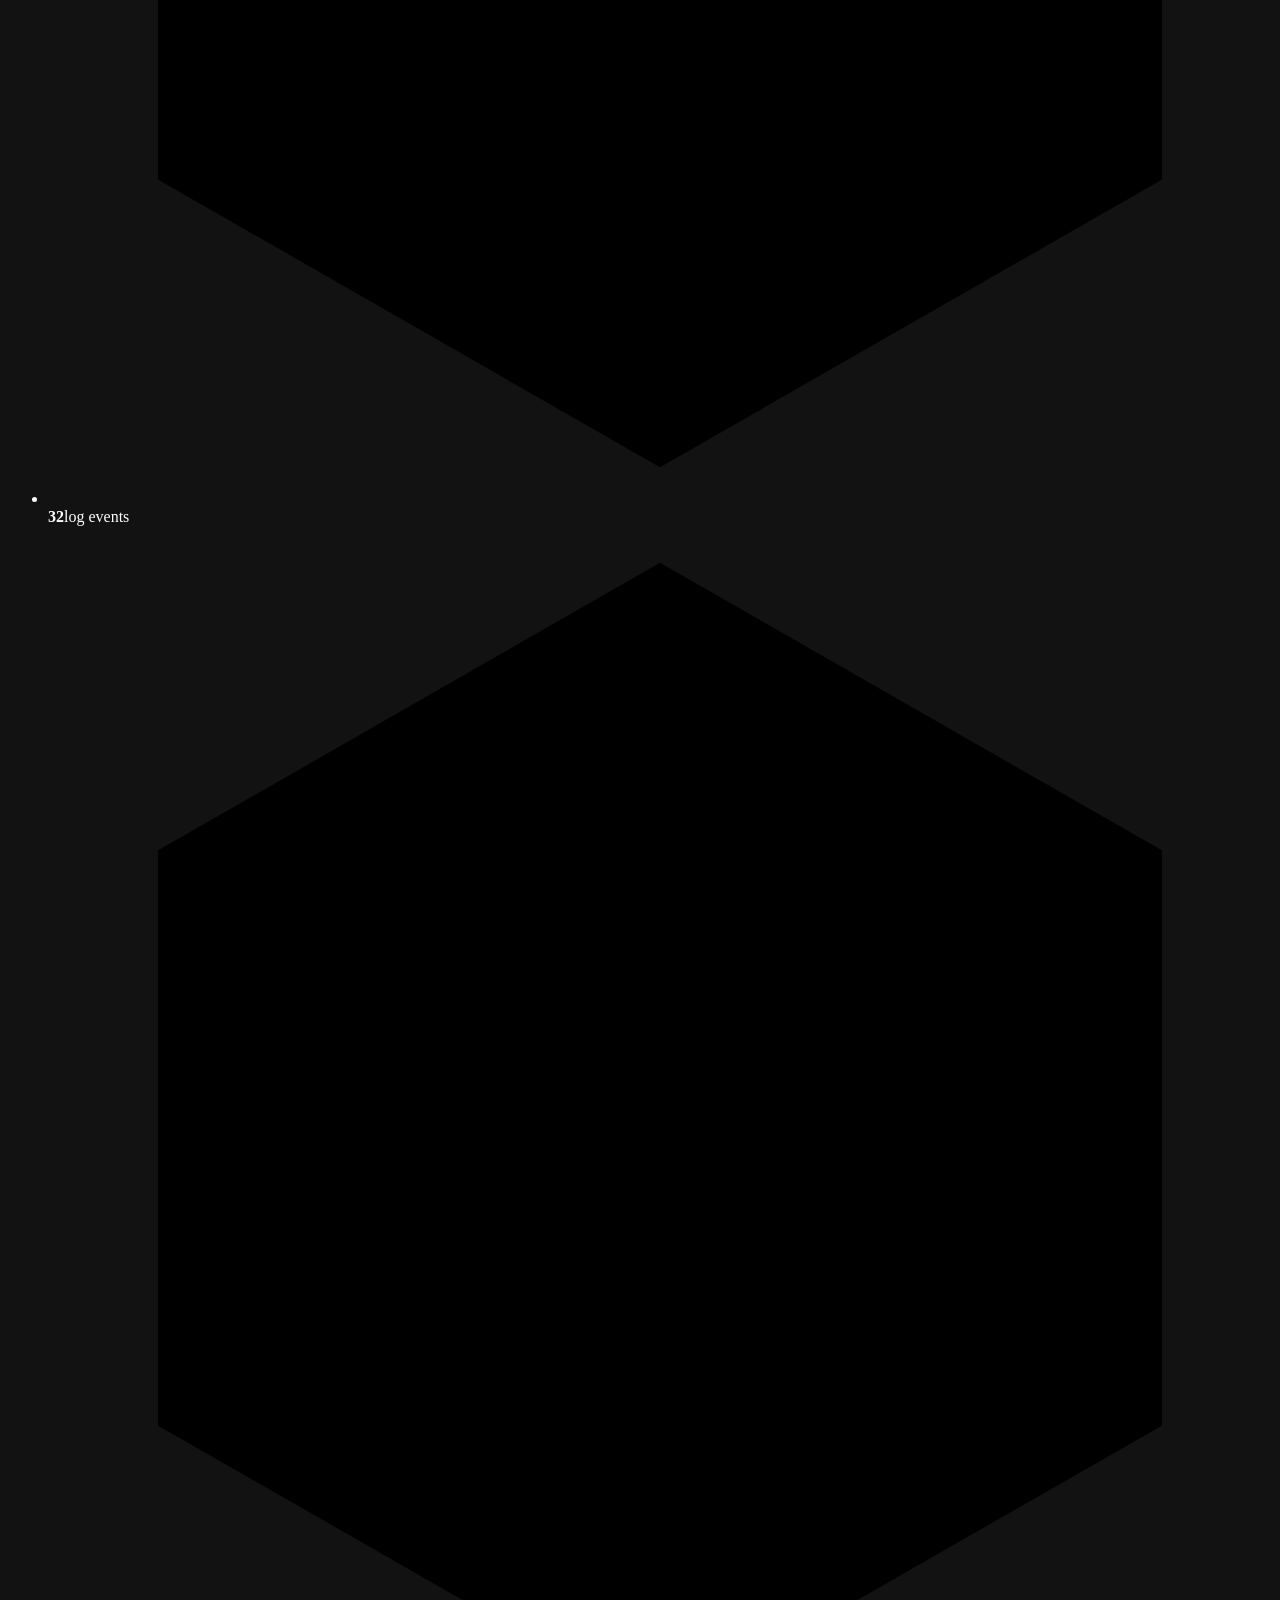
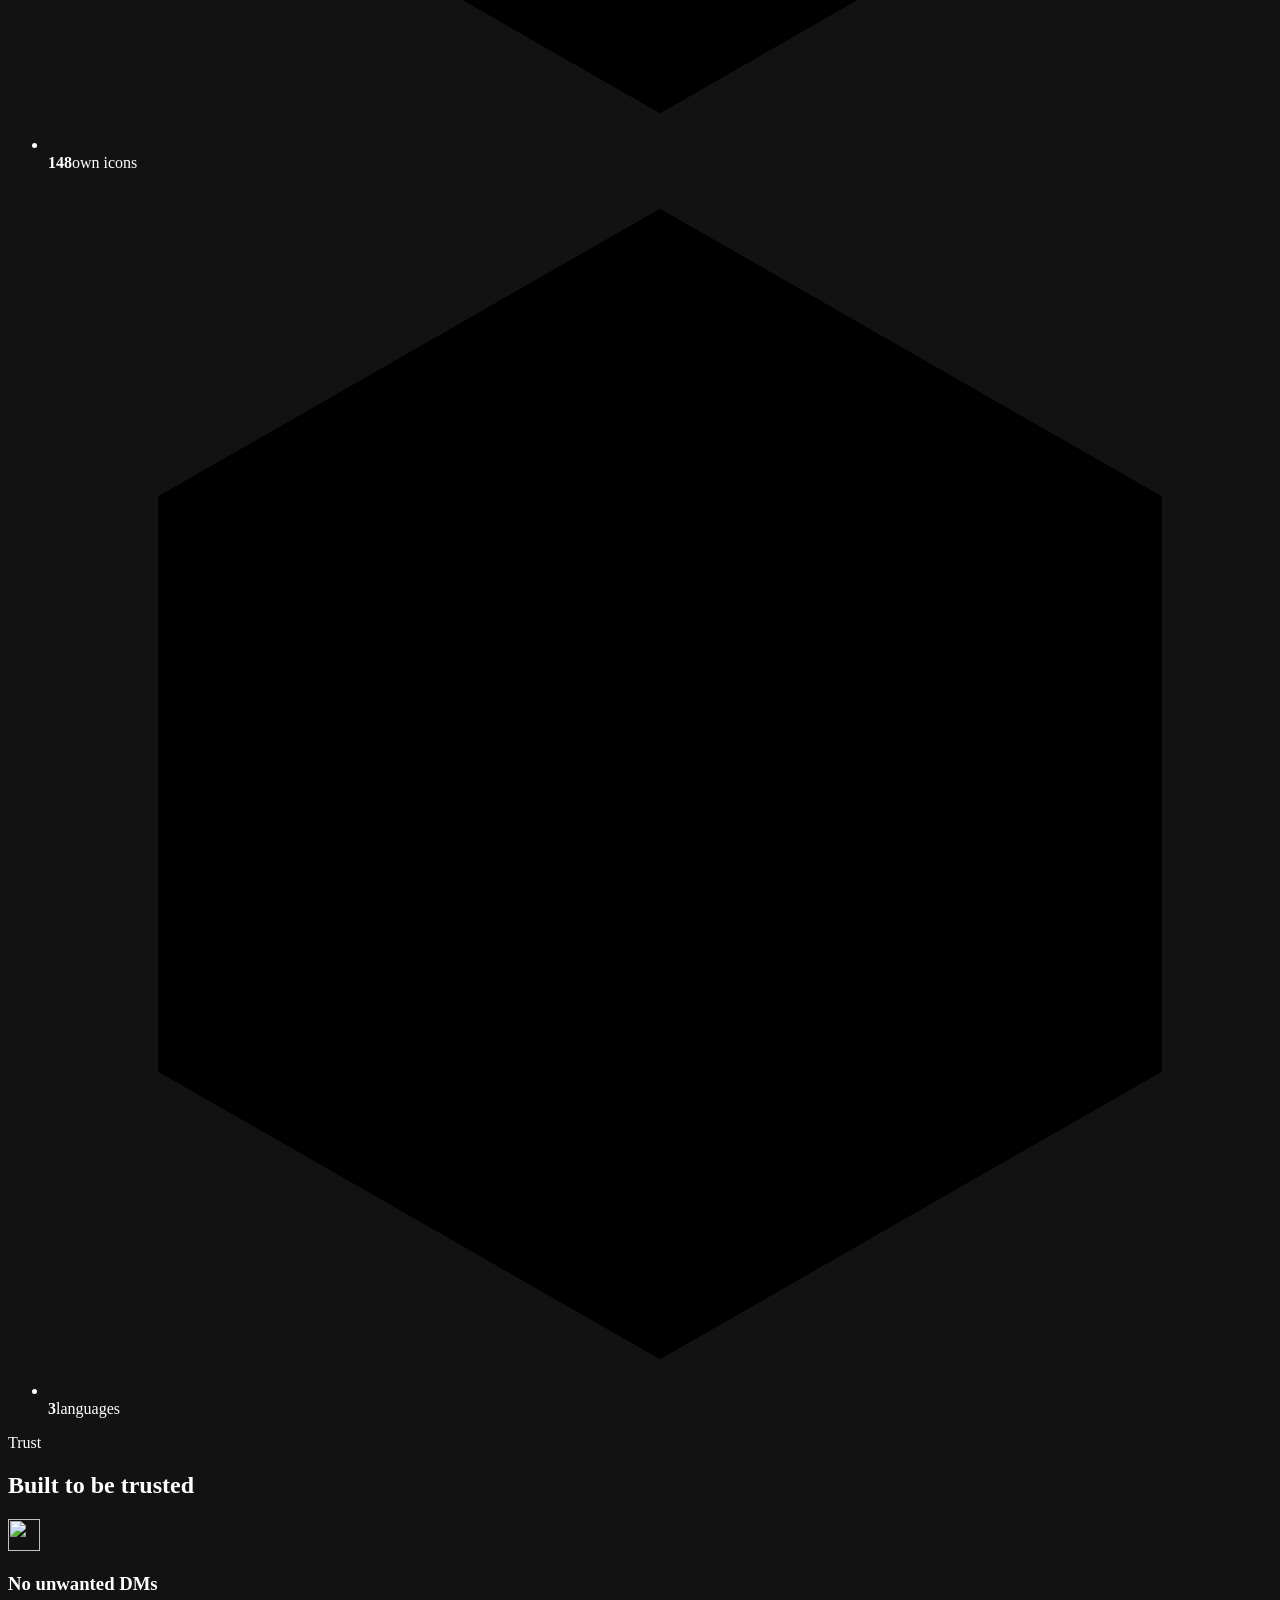
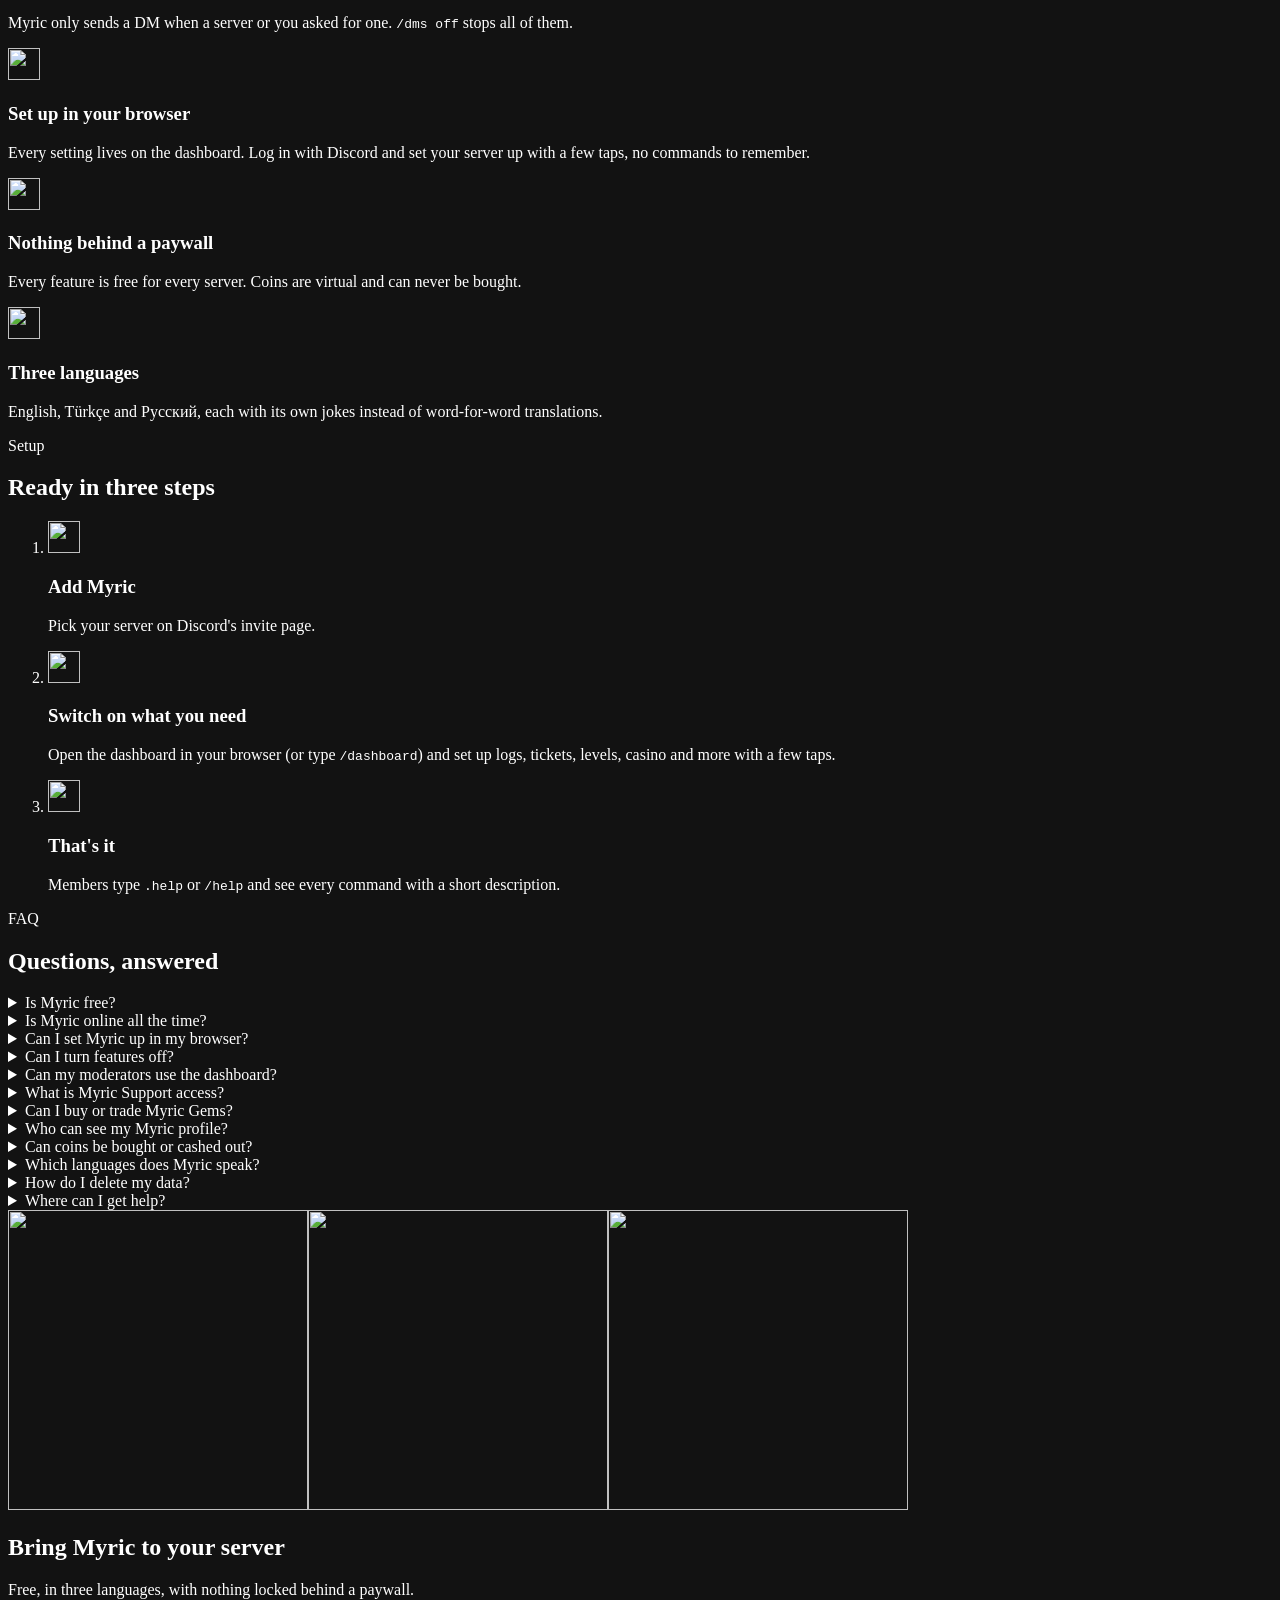
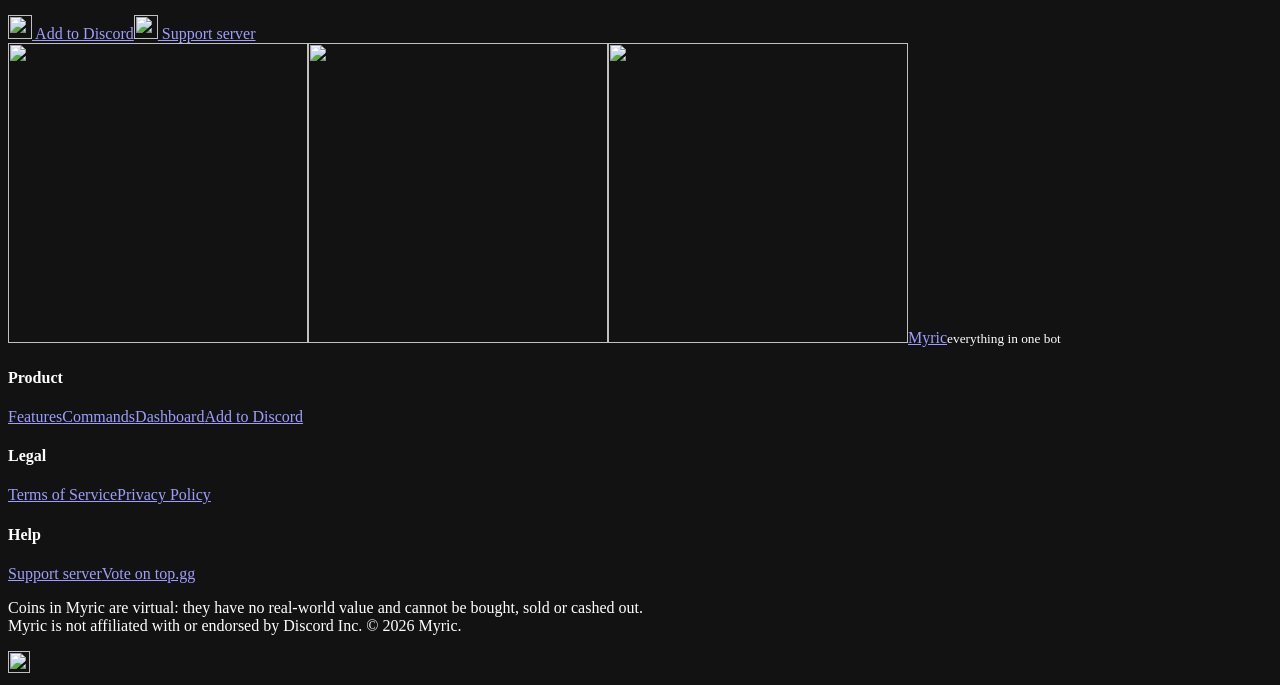
==== commit 4f56d99f: "Website, privacy policy and terms for V28: Myric Gems, achievements, quests, profile, Shop, sticky m" ====
--- a/docs/index.html
+++ b/docs/index.html
@@ -69,7 +69,11 @@
 <div class="msg"><img class="av" src="/assets/show/alex.png" alt="" width="40" height="40"><div class="mb"><p class="who">Alex <time>Today at 18:45</time></p><p class="said">.ban @spammer 1d raid</p></div></div>
 <p class="typing"><span class="tdots"><i></i><i></i><i></i></span> Myric is typing</p>
 <div class="msg bot"><img class="av" src="/assets/logo-64.png" alt="" width="40" height="40"><div class="mb"><p class="who">Myric <span class="app">APP</span> <time>Today at 18:45</time></p>
-<p class="said"><img class="ico" src="/assets/i/v_ban.png" alt="" width="20" height="20" loading="lazy" decoding="async"> <strong>spammer</strong> was banned for <strong>1 day</strong> &middot; reason: raid</p><img class="shot" src="/assets/show/ban.gif" alt="" loading="lazy" decoding="async"></div></div></div></div></div></section><section class="wrap sec"><ul class="statband"><li class="rv" style="--i:0"><svg class="hexline" viewBox="0 0 100 100" aria-hidden="true"><path d="M50 3 L91 26.5 L91 73.5 L50 97 L9 73.5 L9 26.5 Z" pathLength="1"/></svg><b data-count="70" data-suffix="+">70+</b><span>commands</span></li><li class="rv" style="--i:1"><svg class="hexline" viewBox="0 0 100 100" aria-hidden="true"><path d="M50 3 L91 26.5 L91 73.5 L50 97 L9 73.5 L9 26.5 Z" pathLength="1"/></svg><b data-count="32" data-suffix="">32</b><span>log events</span></li><li class="rv" style="--i:2"><svg class="hexline" viewBox="0 0 100 100" aria-hidden="true"><path d="M50 3 L91 26.5 L91 73.5 L50 97 L9 73.5 L9 26.5 Z" pathLength="1"/></svg><b data-count="134" data-suffix="">134</b><span>own icons</span></li><li class="rv" style="--i:3"><svg class="hexline" viewBox="0 0 100 100" aria-hidden="true"><path d="M50 3 L91 26.5 L91 73.5 L50 97 L9 73.5 L9 26.5 Z" pathLength="1"/></svg><b data-count="3" data-suffix="">3</b><span>languages</span></li></ul></section><section class="wrap sec"><p class="kicker rv">Trust</p><h2 class="rv">Built to be trusted</h2><div class="grid2"><article class="card row rv" style="--i:0"><div class="tile"><img class="ico lg" src="/assets/i/v_mail.png" alt="" width="32" height="32" loading="lazy" decoding="async"></div><h3>No unwanted DMs</h3><p>Myric only sends a DM when a server or you asked for one. <code>/dms off</code> stops all of them.</p></article><article class="card row rv" style="--i:1"><div class="tile"><img class="ico lg" src="/assets/i/v_rocket.png" alt="" width="32" height="32" loading="lazy" decoding="async"></div><h3>Set up in your browser</h3><p>Every setting lives on the dashboard. Log in with Discord and set your server up with a few taps, no commands to remember.</p></article><article class="card row rv" style="--i:0"><div class="tile"><img class="ico lg" src="/assets/i/v_money.png" alt="" width="32" height="32" loading="lazy" decoding="async"></div><h3>Nothing behind a paywall</h3><p>Every feature is free for every server. Coins are virtual and can never be bought.</p></article><article class="card row rv" style="--i:1"><div class="tile"><img class="ico lg" src="/assets/i/v_globe.png" alt="" width="32" height="32" loading="lazy" decoding="async"></div><h3>Three languages</h3><p>English, Türkçe and Русский, each with its own jokes instead of word-for-word translations.</p></article></div></section><section class="wrap sec"><p class="kicker rv">Setup</p><h2 class="rv">Ready in three steps</h2><ol class="steps"><li class="rv" style="--i:0"><div class="tile"><img class="ico lg" src="/assets/i/v_plus.png" alt="" width="32" height="32" loading="lazy" decoding="async"></div><div><h3>Add Myric</h3><p>Pick your server on Discord's invite page.</p></div></li><li class="rv" style="--i:1"><div class="tile"><img class="ico lg" src="/assets/i/v_gear.png" alt="" width="32" height="32" loading="lazy" decoding="async"></div><div><h3>Switch on what you need</h3><p>Open the dashboard in your browser (or type <code>/dashboard</code>) and set up logs, tickets, levels, casino and more with a few taps.</p></div></li><li class="rv" style="--i:2"><div class="tile"><img class="ico lg" src="/assets/i/v_book.png" alt="" width="32" height="32" loading="lazy" decoding="async"></div><div><h3>That's it</h3><p>Members type <code>.help</code> or <code>/help</code> and see every command with a short description.</p></div></li></ol></section><section class="wrap sec narrow" id="faq"><p class="kicker rv">FAQ</p><h2 class="rv">Questions, answered</h2><div class="faq"><details class="rv"><summary>Is Myric free?<span class="pm" aria-hidden="true"></span></summary><div class="ans"><p>Yes. Every feature is free and there is no premium tier.</p></div></details><details class="rv"><summary>Is Myric online all the time?<span class="pm" aria-hidden="true"></span></summary><div class="ans"><p>Yes. Myric runs 24/7 on a dedicated cloud server, restarts itself automatically after a problem and backs up its data every day.</p></div></details><details class="rv"><summary>Can I set Myric up in my browser?<span class="pm" aria-hidden="true"></span></summary><div class="ans"><p>Yes. The dashboard has every setting: log in with Discord and you see the servers where you have <em>Manage Server</em>. In Discord, <code>/dashboard</code> opens it.</p></div></details><details class="rv"><summary>Can I turn features off?<span class="pm" aria-hidden="true"></span></summary><div class="ans"><p>Yes: every part has its own switch on the dashboard (Features), so your server only gets what you want.</p></div></details><details class="rv"><summary>Can my moderators use the dashboard?<span class="pm" aria-hidden="true"></span></summary><div class="ans"><p>Yes. With <em>Team access</em> you pick roles or members and tick the pages they may open &mdash; no Manage Server needed. Anti-nuke always stays with the owner.</p></div></details><details class="rv"><summary>What is Myric Support access?<span class="pm" aria-hidden="true"></span></summary><div class="ans"><p>If you ask for help, the Myric support team can open your Myric settings and fix things for you. They only see and change Myric&rsquo;s own settings &mdash; never your messages, members, roles or channels. Every change is written to your log channel, and you can switch it off at any time on the dashboard.</p></div></details><details class="rv"><summary>Can coins be bought or cashed out?<span class="pm" aria-hidden="true"></span></summary><div class="ans"><p>No. Coins are virtual: they have no real-world value and cannot be bought, sold or cashed out.</p></div></details><details class="rv"><summary>Which languages does Myric speak?<span class="pm" aria-hidden="true"></span></summary><div class="ans"><p>English, Turkish and Russian. Admins pick the server's language with <code>/language</code> and every reply follows it.</p></div></details><details class="rv"><summary>How do I delete my data?<span class="pm" aria-hidden="true"></span></summary><div class="ans"><p>Ask on the support server or write to Myric in a DM: the Myric team deletes it within 30 days. Moderation records stay, so servers stay safe.</p></div></details><details class="rv"><summary>Where can I get help?<span class="pm" aria-hidden="true"></span></summary><div class="ans"><p>Join the <a href="https://discord.gg/hxYWsFVWp8">support server</a> &mdash; questions are answered there.</p></div></details></div></section><section class="wrap sec"><div class="band rv"><div class="bandglow" aria-hidden="true"></div>
+<p class="said"><img class="ico" src="/assets/i/v_ban.png" alt="" width="20" height="20" loading="lazy" decoding="async"> <strong>spammer</strong> was banned for <strong>1 day</strong> &middot; reason: raid</p><img class="shot" src="/assets/show/ban.gif" alt="" loading="lazy" decoding="async"></div></div></div></div></div></section><section class="wrap sec" id="gems">
+<p class="kicker rv">Myric Gems &amp; profile</p><h2 class="rv">Play anywhere. <span class="grad">Rank up everywhere.</span></h2><p class="sub rv">Myric Gems, ranks and quests follow you from server to server &mdash; and your own Myric card shows them off.</p>
+<div class="gems"><figure class="gemcard rv"><img src="/assets/show/profile-en.png" alt="Drawn by Myric: a profile card with a banner from the Shop" width="900" height="520" loading="lazy" decoding="async"><figcaption><img class="ico" src="/assets/i/v_spark.png" alt="" width="18" height="18" loading="lazy" decoding="async"> Drawn by Myric: a profile card with a banner from the Shop</figcaption></figure>
+<div class="gemrows"><article class="card row rv" style="--i:0"><div class="tile"><img class="ico lg" src="/assets/i/v_gem.png" alt="" width="32" height="32" loading="lazy" decoding="async"></div><h3>Myric Gems you earn yourself</h3><p>Gems come only from achievements, hidden feats, quests and votes. They are never sold, cannot be traded or gifted and have no value outside Myric.</p></article><article class="card row rv" style="--i:1"><div class="tile"><img class="ico lg" src="/assets/i/v_trophy.png" alt="" width="32" height="32" loading="lazy" decoding="async"></div><h3>A rank for everything</h3><p>Bronze, Silver, Gold, Platinum and Diamond in every casino game, mini game, chat, voice and more &mdash; each tier harder than the last &mdash; plus one main rank up to <em>Legend</em>.</p></article><article class="card row rv" style="--i:0"><div class="tile"><img class="ico lg" src="/assets/i/v_list.png" alt="" width="32" height="32" loading="lazy" decoding="async"></div><h3>Daily and weekly quests</h3><p>Three new quests every day, one big quest every week and a free reroll each day. Hidden feats stay <em>???</em> until you find them.</p></article><article class="card row rv" style="--i:1"><div class="tile"><img class="ico lg" src="/assets/i/v_store.png" alt="" width="32" height="32" loading="lazy" decoding="async"></div><h3>Your card, your look</h3><p><code>/profile</code> shows your card in Discord. On the website you see every rank, try banners, frames, colours and titles on your own card and pick them in the Shop.</p></article></div></div>
+<div class="cta gemcta rv"><a class="btn primary" href="https://dash.myricbot.com/profile"><img class="ico" src="/assets/i/v_user.png" alt="" width="24" height="24" loading="lazy" decoding="async"> Open my profile</a><a class="btn ghost" href="https://dash.myricbot.com/shop"><img class="ico" src="/assets/i/v_store.png" alt="" width="24" height="24" loading="lazy" decoding="async"> Visit the Shop</a></div></section><section class="wrap sec"><ul class="statband"><li class="rv" style="--i:0"><svg class="hexline" viewBox="0 0 100 100" aria-hidden="true"><path d="M50 3 L91 26.5 L91 73.5 L50 97 L9 73.5 L9 26.5 Z" pathLength="1"/></svg><b data-count="70" data-suffix="+">70+</b><span>commands</span></li><li class="rv" style="--i:1"><svg class="hexline" viewBox="0 0 100 100" aria-hidden="true"><path d="M50 3 L91 26.5 L91 73.5 L50 97 L9 73.5 L9 26.5 Z" pathLength="1"/></svg><b data-count="32" data-suffix="">32</b><span>log events</span></li><li class="rv" style="--i:2"><svg class="hexline" viewBox="0 0 100 100" aria-hidden="true"><path d="M50 3 L91 26.5 L91 73.5 L50 97 L9 73.5 L9 26.5 Z" pathLength="1"/></svg><b data-count="148" data-suffix="">148</b><span>own icons</span></li><li class="rv" style="--i:3"><svg class="hexline" viewBox="0 0 100 100" aria-hidden="true"><path d="M50 3 L91 26.5 L91 73.5 L50 97 L9 73.5 L9 26.5 Z" pathLength="1"/></svg><b data-count="3" data-suffix="">3</b><span>languages</span></li></ul></section><section class="wrap sec"><p class="kicker rv">Trust</p><h2 class="rv">Built to be trusted</h2><div class="grid2"><article class="card row rv" style="--i:0"><div class="tile"><img class="ico lg" src="/assets/i/v_mail.png" alt="" width="32" height="32" loading="lazy" decoding="async"></div><h3>No unwanted DMs</h3><p>Myric only sends a DM when a server or you asked for one. <code>/dms off</code> stops all of them.</p></article><article class="card row rv" style="--i:1"><div class="tile"><img class="ico lg" src="/assets/i/v_rocket.png" alt="" width="32" height="32" loading="lazy" decoding="async"></div><h3>Set up in your browser</h3><p>Every setting lives on the dashboard. Log in with Discord and set your server up with a few taps, no commands to remember.</p></article><article class="card row rv" style="--i:0"><div class="tile"><img class="ico lg" src="/assets/i/v_money.png" alt="" width="32" height="32" loading="lazy" decoding="async"></div><h3>Nothing behind a paywall</h3><p>Every feature is free for every server. Coins are virtual and can never be bought.</p></article><article class="card row rv" style="--i:1"><div class="tile"><img class="ico lg" src="/assets/i/v_globe.png" alt="" width="32" height="32" loading="lazy" decoding="async"></div><h3>Three languages</h3><p>English, Türkçe and Русский, each with its own jokes instead of word-for-word translations.</p></article></div></section><section class="wrap sec"><p class="kicker rv">Setup</p><h2 class="rv">Ready in three steps</h2><ol class="steps"><li class="rv" style="--i:0"><div class="tile"><img class="ico lg" src="/assets/i/v_plus.png" alt="" width="32" height="32" loading="lazy" decoding="async"></div><div><h3>Add Myric</h3><p>Pick your server on Discord's invite page.</p></div></li><li class="rv" style="--i:1"><div class="tile"><img class="ico lg" src="/assets/i/v_gear.png" alt="" width="32" height="32" loading="lazy" decoding="async"></div><div><h3>Switch on what you need</h3><p>Open the dashboard in your browser (or type <code>/dashboard</code>) and set up logs, tickets, levels, casino and more with a few taps.</p></div></li><li class="rv" style="--i:2"><div class="tile"><img class="ico lg" src="/assets/i/v_book.png" alt="" width="32" height="32" loading="lazy" decoding="async"></div><div><h3>That's it</h3><p>Members type <code>.help</code> or <code>/help</code> and see every command with a short description.</p></div></li></ol></section><section class="wrap sec narrow" id="faq"><p class="kicker rv">FAQ</p><h2 class="rv">Questions, answered</h2><div class="faq"><details class="rv"><summary>Is Myric free?<span class="pm" aria-hidden="true"></span></summary><div class="ans"><p>Yes. Every feature is free and there is no premium tier.</p></div></details><details class="rv"><summary>Is Myric online all the time?<span class="pm" aria-hidden="true"></span></summary><div class="ans"><p>Yes. Myric runs 24/7 on a dedicated cloud server, restarts itself automatically after a problem and backs up its data every day.</p></div></details><details class="rv"><summary>Can I set Myric up in my browser?<span class="pm" aria-hidden="true"></span></summary><div class="ans"><p>Yes. The dashboard has every setting: log in with Discord and you see the servers where you have <em>Manage Server</em>. In Discord, <code>/dashboard</code> opens it.</p></div></details><details class="rv"><summary>Can I turn features off?<span class="pm" aria-hidden="true"></span></summary><div class="ans"><p>Yes: every part has its own switch on the dashboard (Features), so your server only gets what you want.</p></div></details><details class="rv"><summary>Can my moderators use the dashboard?<span class="pm" aria-hidden="true"></span></summary><div class="ans"><p>Yes. With <em>Team access</em> you pick roles or members and tick the pages they may open &mdash; no Manage Server needed. Anti-nuke always stays with the owner.</p></div></details><details class="rv"><summary>What is Myric Support access?<span class="pm" aria-hidden="true"></span></summary><div class="ans"><p>If you ask for help, the Myric support team can open your Myric settings and fix things for you. They only see and change Myric&rsquo;s own settings &mdash; never your messages, members, roles or channels. Every change is written to your log channel, and you can switch it off at any time on the dashboard.</p></div></details><details class="rv"><summary>Can I buy or trade Myric Gems?<span class="pm" aria-hidden="true"></span></summary><div class="ans"><p>No. You earn gems yourself &mdash; from achievements, hidden feats, quests and votes. They are never sold, cannot be traded or gifted and have no value outside Myric.</p></div></details><details class="rv"><summary>Who can see my Myric profile?<span class="pm" aria-hidden="true"></span></summary><div class="ans"><p>Only you, until you switch it to <em>Public</em> on the dashboard. A public profile shows your card, ranks and feats &mdash; never your servers or your quests.</p></div></details><details class="rv"><summary>Can coins be bought or cashed out?<span class="pm" aria-hidden="true"></span></summary><div class="ans"><p>No. Coins are virtual: they have no real-world value and cannot be bought, sold or cashed out.</p></div></details><details class="rv"><summary>Which languages does Myric speak?<span class="pm" aria-hidden="true"></span></summary><div class="ans"><p>English, Turkish and Russian. Admins pick the server's language with <code>/language</code> and every reply follows it.</p></div></details><details class="rv"><summary>How do I delete my data?<span class="pm" aria-hidden="true"></span></summary><div class="ans"><p>Ask on the support server or write to Myric in a DM: the Myric team deletes it within 30 days. Moderation records stay, so servers stay safe.</p></div></details><details class="rv"><summary>Where can I get help?<span class="pm" aria-hidden="true"></span></summary><div class="ans"><p>Join the <a href="https://discord.gg/hxYWsFVWp8">support server</a> &mdash; questions are answered there.</p></div></details></div></section><section class="wrap sec"><div class="band rv"><div class="bandglow" aria-hidden="true"></div>
 <span class="mark3 bandmark" aria-hidden="true"><img class="hx h0" src="/assets/hex0.png" alt="" width="300" height="300" loading="lazy"><img class="hx h1" src="/assets/hex1.png" alt="" width="300" height="300" loading="lazy"><img class="hx h2" src="/assets/hex2.png" alt="" width="300" height="300" loading="lazy"></span>
 <div class="bandtext"><h2>Bring Myric to your server</h2><p>Free, in three languages, with nothing locked behind a paywall.</p></div>
 <div class="cta"><a class="btn primary big" href="https://discord.com/oauth2/authorize?client_id=1521047598918533201&permissions=643613600378102&scope=bot%20applications.commands"><img class="ico" src="/assets/i/v_plus.png" alt="" width="24" height="24" loading="lazy" decoding="async"> Add to Discord</a><a class="btn ghost big" href="https://discord.gg/hxYWsFVWp8"><img class="ico" src="/assets/i/v_chat.png" alt="" width="24" height="24" loading="lazy" decoding="async"> Support server</a></div>
